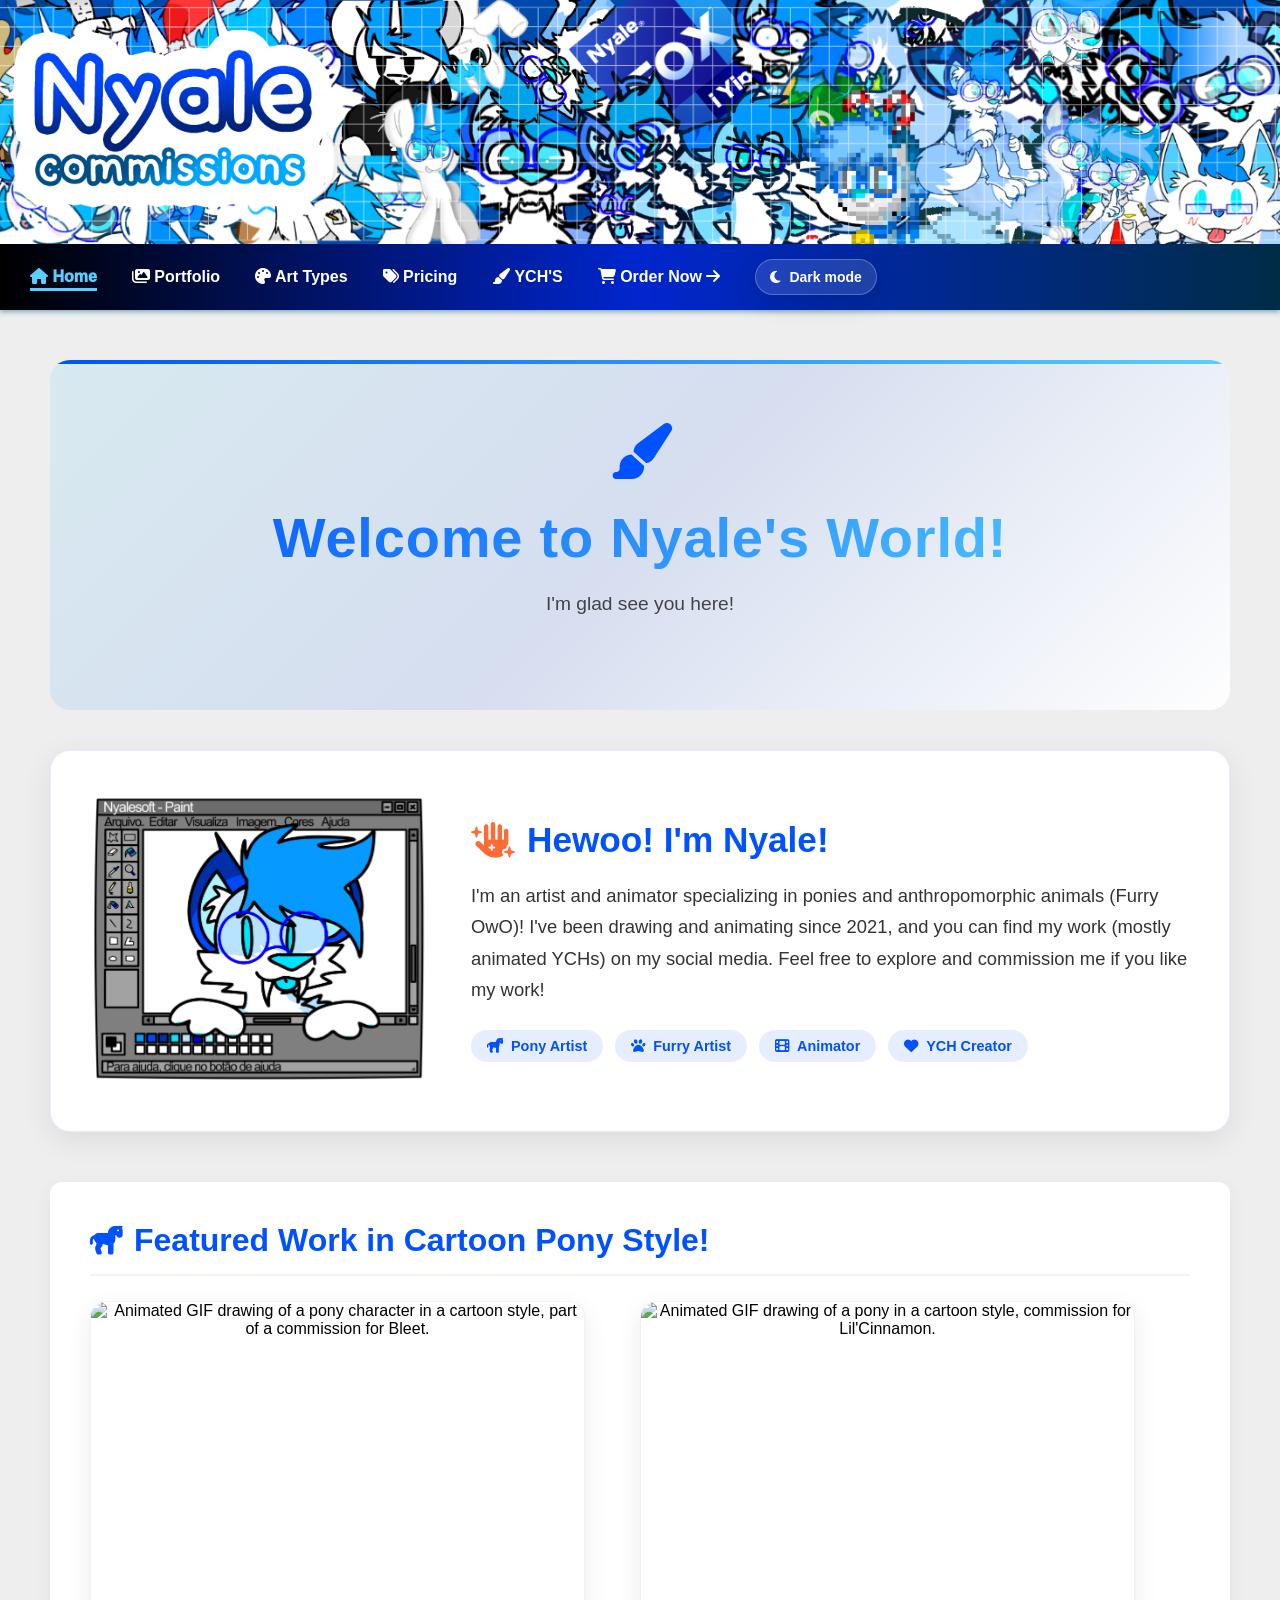
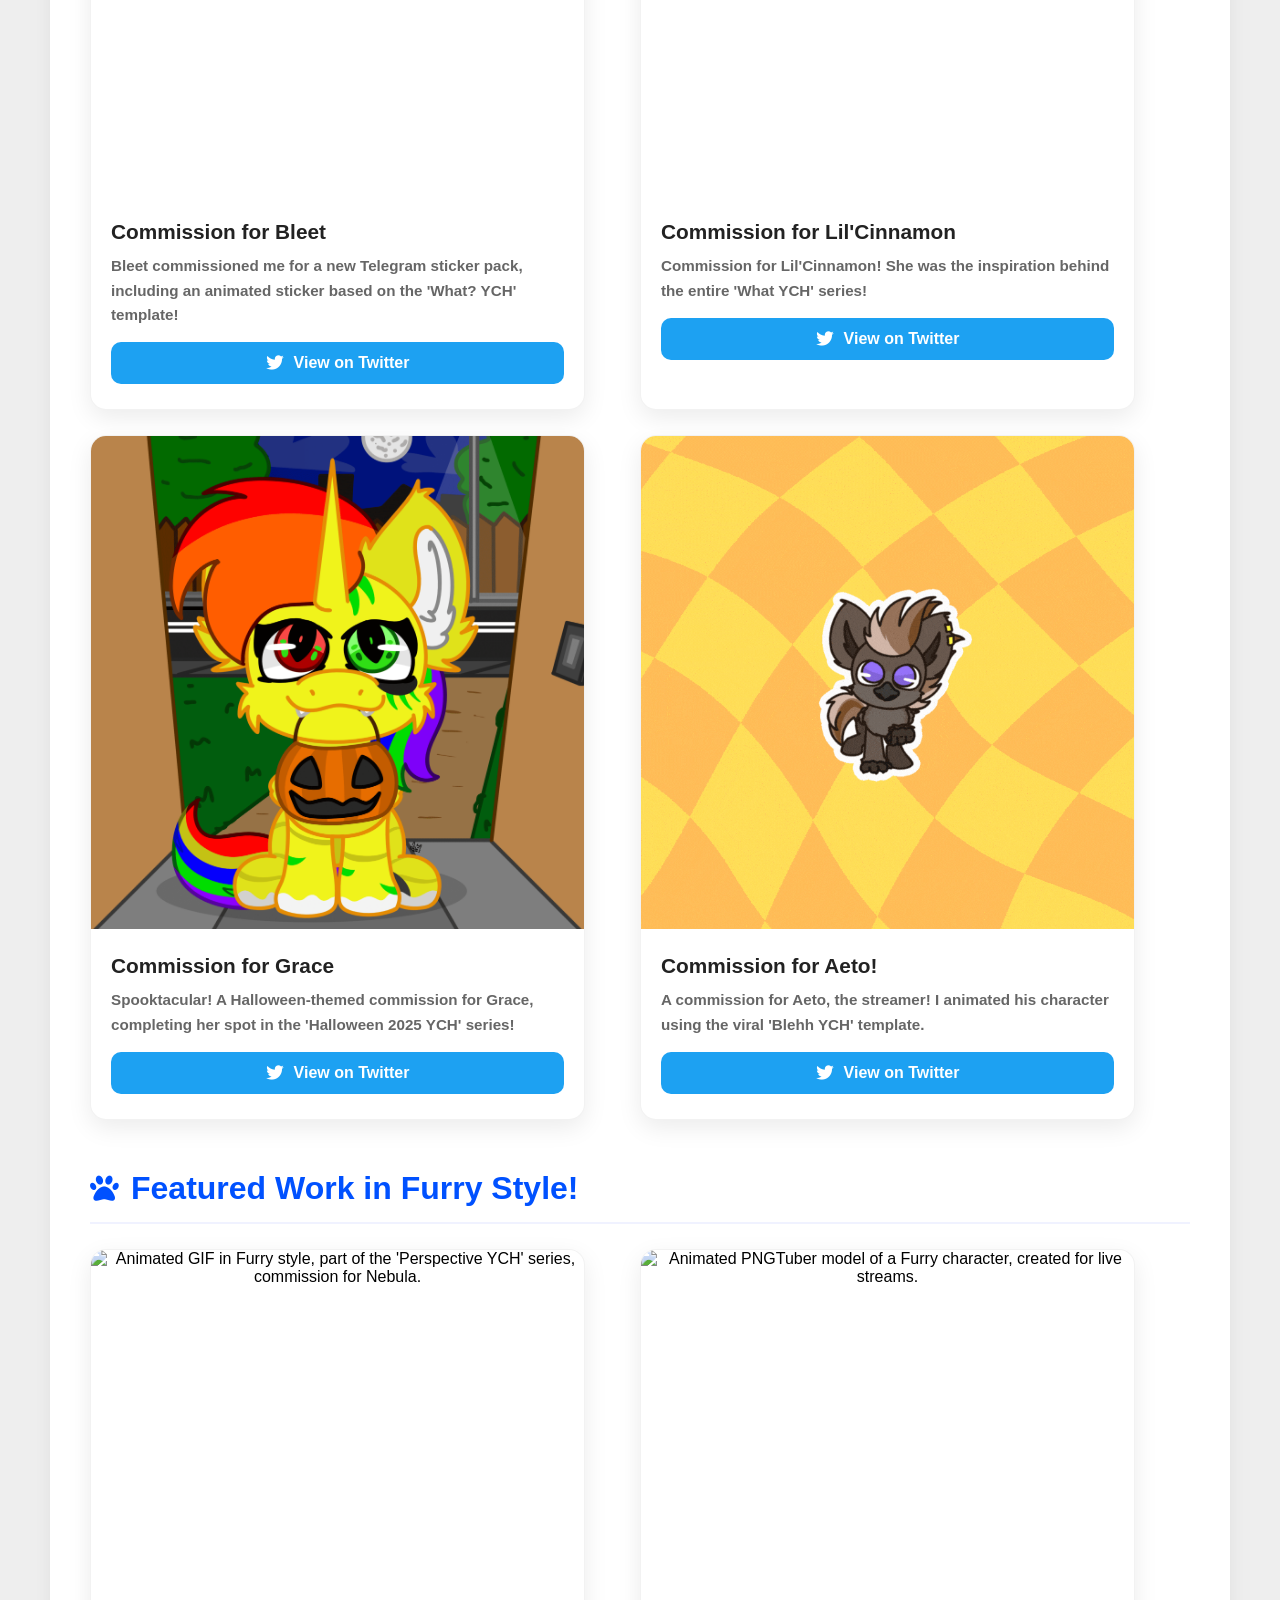
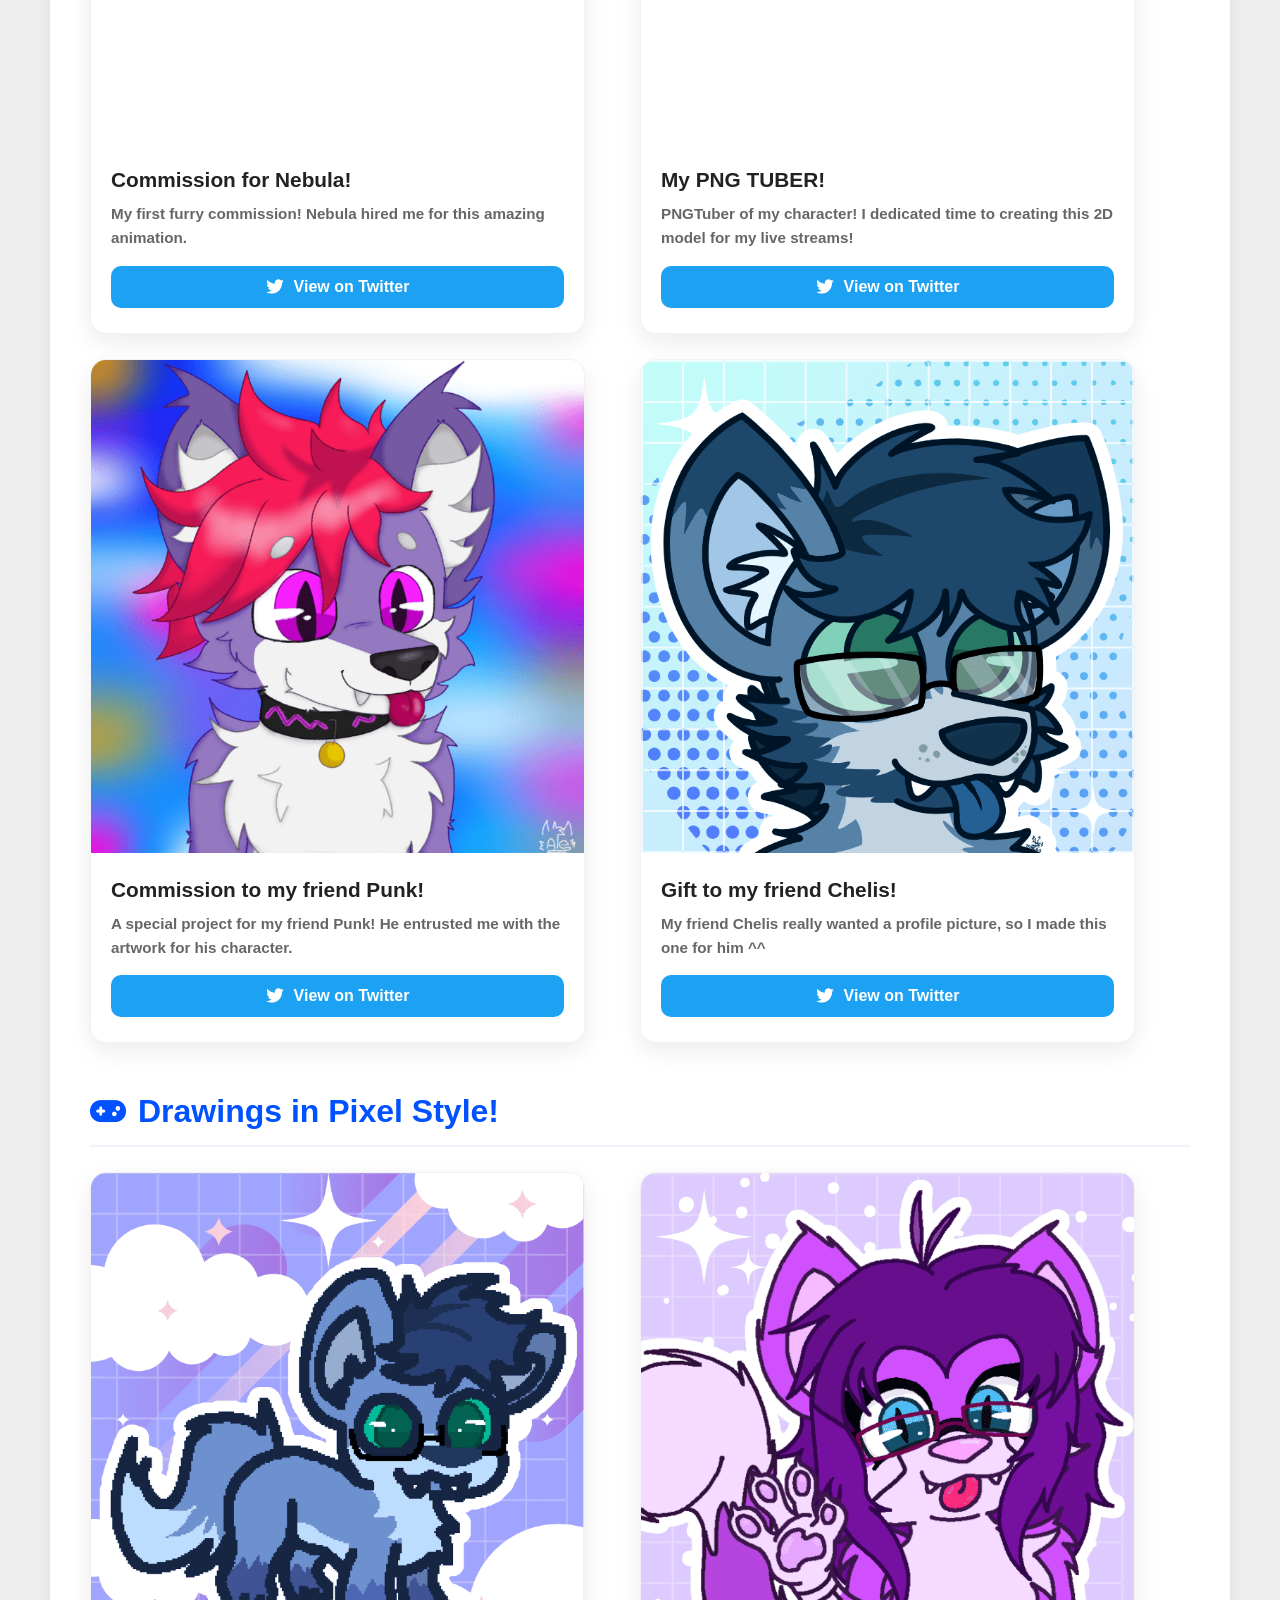
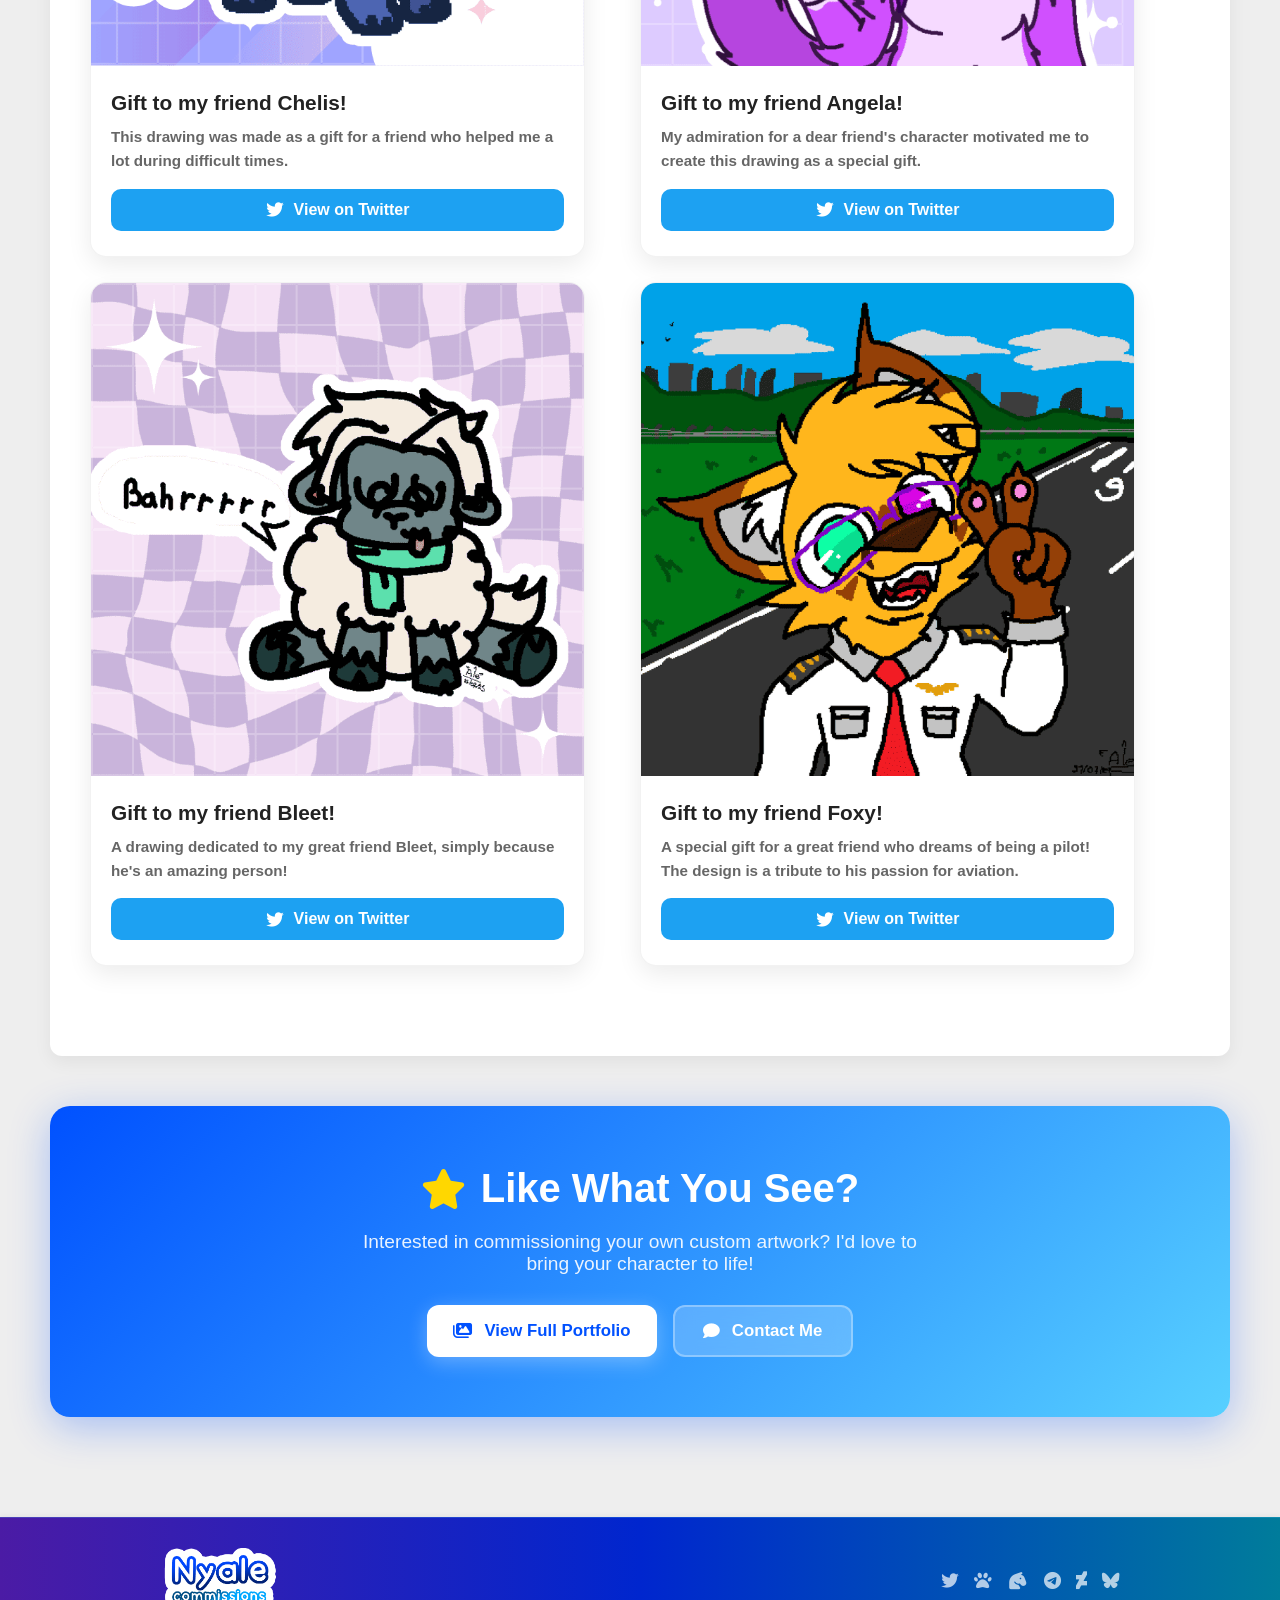
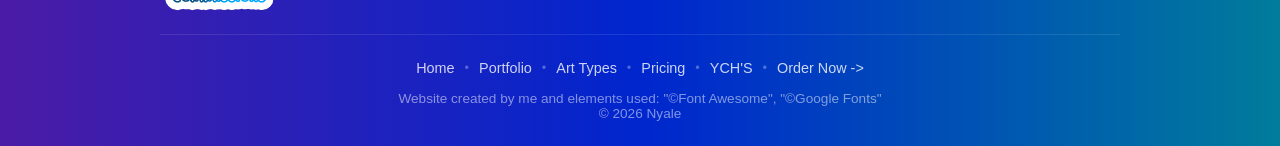
==== index.html @ 14c3bd75 "a" ====
<!DOCTYPE html>
<html lang="en">
<!DOCTYPE html>
<html lang="en">
<head>
    <meta charset="UTF-8">
    <title>Nyale Commissions | Nyalefox Artist - Custom Pony & Furry Art Commissions</title>
    <meta name="viewport" content="width=device-width, initial-scale=1.0">
    
    <!-- Primary SEO Meta -->
    <meta name="description" content="Nyalefox (Nyale) - Professional custom art commissions: YCH, pony, furry, and pixel art. Order custom illustrations, mascots, animations, and Telegram stickers. Artist since 2021.">
    <meta name="keywords" content="Nyalefox, Nyale commissions, pony artist, furry artist, YCH commissions, pixel art commissions, custom art, animation commissions, telegram stickers, PNGTuber art, custom illustration">
    <meta name="robots" content="index, follow, max-image-preview:large">
    <link rel="canonical" href="https://nyale.wikit.com.br/">
    
    <!-- Language and Region -->
    <meta name="language" content="English">
    <meta name="geo.region" content="BR">
    <meta name="geo.placename" content="Brazil">
    <meta name="geo.position" content="-14.235;-51.925">
    <meta name="ICBM" content="-14.235, -51.925">
    <meta http-equiv="Content-Language" content="en">
    
    <!-- Author and Copyright -->
    <meta name="author" content="Nyale (Nyalefox)">
    <meta name="copyright" content="Nyale Commissions">
    <meta name="designer" content="Nyale">
    
    <!-- Revisit and Distribution -->
    <meta name="revisit-after" content="7 days">
    <meta name="distribution" content="global">
    
    <!-- Sitemap Reference -->
    <link rel="sitemap" type="application/xml" href="/sitemap.xml">
    
    <!-- Open Graph / Social -->
    <meta property="og:title" content="Nyale Commissions | Nyalefox Artist - Custom Art">
    <meta property="og:description" content="Professional custom art commissions by Nyalefox: YCH, pony, furry, and pixel art. Bring your characters to life!">
    <meta property="og:type" content="website">
    <meta property="og:url" content="https://nyale.wikit.com.br/">
    <meta property="og:image" content="https://nyale.wikit.com.br/Icons/preview.png">
    <meta property="og:image:width" content="1200">
    <meta property="og:image:height" content="630">
    <meta property="og:image:alt" content="Nyale Commissions - Nyalefox Artist Portfolio">
    <meta property="og:site_name" content="Nyale Commissions">
    <meta property="og:locale" content="en_US">
    
    <!-- Twitter Cards -->
    <meta name="twitter:card" content="summary_large_image">
    <meta name="twitter:title" content="Nyale Commissions | Nyalefox Artist">
    <meta name="twitter:description" content="Custom art commissions: YCH, ponies, furry and pixel art by Nyalefox. Response within 24–72h.">
    <meta name="twitter:image" content="https://nyale.wikit.com.br/Icons/preview.png">
    <meta name="twitter:image:alt" content="Nyale Commissions artwork preview">
    <meta name="twitter:creator" content="@ComNyale">
    
    <!-- Theme Color -->
    <meta name="theme-color" content="#ffffff">
    <meta name="msapplication-TileColor" content="#ffffff">
    
    <!-- Structured Data / Schema -->
    <script type="application/ld+json">
    {
        "@context": "https://schema.org",
        "@type": "ProfessionalService",
        "name": "Nyale Commissions",
        "alternateName": "Nyalefox",
        "description": "Professional custom digital art commissions specializing in pony, furry, YCH, and pixel artwork",
        "url": "https://nyale.wikit.com.br/",
        "logo": "https://nyale.wikit.com.br/Icons/LOGO.png",
        "image": "https://nyale.wikit.com.br/Icons/preview.png",
        "sameAs": [
            "https://x.com/ComNyale",
            "https://t.me/NyaleArts",
            "https://bsky.app/profile/comnhale.bsky.social",
            "https://www.furaffinity.net/user/nyale0102/",
            "https://derpibooru.org/profiles/NhalePOny",
            "https://www.deviantart.com/nyale0102"
        ],
        "priceRange": "$$",
        "areaServed": {
            "@type": "Country",
            "name": "Worldwide"
        },
        "offers": {
            "@type": "Offer",
            "description": "Digital art commissions and animations",
            "availability": "https://schema.org/InStock"
        },
        "founder": {
            "@type": "Person",
            "name": "Nyale",
            "alternateName": "Nyalefox",
            "jobTitle": "Digital Artist & Animator"
        }
    }
    </script>
    
    <!-- Breadcrumb Schema -->
    <script type="application/ld+json">
    {
        "@context": "https://schema.org",
        "@type": "BreadcrumbList",
        "itemListElement": [
            {
                "@type": "ListItem",
                "position": 1,
                "name": "Home",
                "item": "https://nyale.wikit.com.br/"
            },
            {
                "@type": "ListItem",
                "position": 2,
                "name": "Portfolio",
                "item": "https://nyale.wikit.com.br/portifolio.html"
            },
            {
                "@type": "ListItem",
                "position": 3,
                "name": "Pricing",
                "item": "https://nyale.wikit.com.br/pricing.html"
            },
            {
                "@type": "ListItem",
                "position": 4,
                "name": "Order Now",
                "item": "https://nyale.wikit.com.br/order.html"
            }
        ]
    }
    </script>
    
    <!-- Favicon -->
    <link rel="icon" href="/Icons/Navicon.jpg" type="image/jpeg">
    <link rel="apple-touch-icon" href="/Icons/Navicon.jpg">
    
    <!-- Stylesheets -->
    <link rel="stylesheet" href="/CSS/base.css">
    <link rel="stylesheet" href="/CSS/index.css">
    <link rel="stylesheet" href="/CSS/dark-theme.css">
    <link rel="stylesheet" href="https://cdnjs.cloudflare.com/ajax/libs/font-awesome/6.6.0/css/all.min.css">
    
    <!-- Search Engine Verification (Add after submission) -->
    <!--
    <meta name="google-site-verification" content="YOUR_GOOGLE_VERIFICATION_CODE">
    <meta name="msvalidate.01" content="YOUR_BING_VERIFICATION_CODE">
    -->
</head>

<body>

    <div id="page-wrapper">

        <header class="ms-header">
            <div class="header-inner">
                <a href="index.html" class="logo-link">
                   <img src="/Icons/LOGO.png" alt="Nyale Commissions logo, featuring an illustration of a pony or furry character." class="logo">
                </a>
            </div>
        </header>

        <nav class="ms-nav">
            <ul>
                <li><a href="index.html"class="order-now-btn active" ><i class="fas fa-home"></i> <span class="nav-text"> Home</span></a></li>
                <li><a href="portifolio.html"><i class="fas fa-images"></i> <span class="nav-text"> Portfolio</span></a></li>
                <li><a href="arttypes.html"><i class="fas fa-palette"></i> <span class="nav-text"> Art Types</span></a></li>
                <li><a href="pricing.html"><i class="fas fa-tags"></i> <span class="nav-text"> Pricing</span></a></li>
                <li><a href="YCH.html"><i class="fas fa-paint-brush"></i> <span class="nav-text"> YCH'S</span></a></li>
                <li><a href="order.html"><i class="fas fa-shopping-cart"></i> <span class="nav-text"> Order Now</span> <i class="fas fa-arrow-right"></i></a></li>
                <li><button type="button" class="theme-toggle-btn" aria-pressed="false"><i class="fas fa-moon"></i><span class="theme-toggle-label">Dark mode</span></button></li>
            </ul>
        </nav>
            
        <nav class="ms-bottom-bar">
            <ul>
                <li>
                    <a href="index.html" class="active">
                        <i class="fas fa-home"></i>
                        <span class="mobile-label">Home</span>
                    </a>
                </li>
                <li>
                    <a href="portifolio.html">
                        <i class="fas fa-images"></i>
                        <span class="mobile-label">Portfolio</span>
                    </a>
                </li>
                <li>
                    <a href="arttypes.html">
                        <i class="fas fa-palette"></i>
                        <span class="mobile-label">Art Types</span>
                    </a>
                </li>
                <li>
                    <a href="pricing.html">
                        <i class="fas fa-tags"></i>
                        <span class="mobile-label">Pricing</span>
                    </a>
                </li>
                <li>
                    <a href="YCH.html">
                        <i class="fas fa-paint-brush"></i>
                        <span class="mobile-label">YCH</span>
                    </a>
                </li>
                <li>
                    <a href="order.html">
                        <i class="fas fa-shopping-cart"></i>
                        <span class="mobile-label">Order</span>
                    </a>
                </li>
                <li>
                    <button type="button" class="theme-toggle-btn" aria-pressed="false">
                        <i class="fas fa-moon"></i>
                        <span class="theme-toggle-label">Dark mode</span>
                    </button>
                </li>
            </ul>
        </nav>

        <main class="content">
            
            <!-- Hero Section Simples -->
            <section class="portfolio-hero index-hero">
                <div class="hero-inner">
                    <div class="hero-icon">
                        <i class="fas fa-paint-brush"></i>
                    </div>
                    <h1>Welcome to Nyale's World!</h1>
                    <p class="hero-sub">I'm glad see you here!</p>
                </div>
            </section>

            <!-- Introdução -->
            <section class="intro-section">
                <div class="intro-container">
                    
                <div class="intro-avatar">
                    <img src="/Icons/EU.png" alt="Nyale Avatar">
                    <div class="avatar-glow"></div>
                </div>


                    <div class="intro-content">
                        <h2><i class="fas fa-hand-sparkles"></i> Hewoo! I'm Nyale!</h2>
                        <p class="intro-text">
                            I'm an artist and animator specializing in ponies and anthropomorphic animals (Furry OwO)! I've been drawing and animating since 2021, and you can find my work (mostly animated YCHs) on my social media. Feel free to explore and commission me if you like my work!
                        </p>
                        <div class="intro-tags">
                            <span class="tag"><i class="fas fa-horse"></i> Pony Artist</span>
                            <span class="tag"><i class="fas fa-paw"></i> Furry Artist</span>
                            <span class="tag"><i class="fas fa-film"></i> Animator</span>
                            <span class="tag"><i class="fas fa-heart"></i> YCH Creator</span>
                        </div>
                    </div>
                </div>
            </section>

            <!-- Featured Gallery -->
            <section class="featured-gallery portfolio-section--big-white">
                
                <!-- Cartoon Pony Style -->
                <div class="portfolio-category">
                    <div class="category-header">
                        <h2><i class="fas fa-horse"></i> Featured Work in Cartoon Pony Style!</h2>
                    </div>
                    
                    <div class="portfolio-grid2">
                        <div class="portfolio-card">
                            <div class="card-image-container">
                                <img src="/Imagens/ArtesMinhas/Featured1.gif" alt="Animated GIF drawing of a pony character in a cartoon style, part of a commission for Bleet.">
                                <button class="card-expand-btn" aria-label="View full size">
                                    <i class="fas fa-expand"></i>
                                </button>
                            </div>
                            <figcaption>
                                <h3>Commission for Bleet</h3>
                                <p>Bleet commissioned me for a new Telegram sticker pack, including an animated sticker based on the 'What? YCH' template!</p>
                                <a href="https://x.com/ComNyale/status/1995304631350571519" target="_blank" class="btn-twitter">
                                    <i class="fab fa-twitter"></i> View on Twitter
                                </a>
                            </figcaption>
                        </div>

                        <div class="portfolio-card">
                            <div class="card-image-container">
                                <img src="/Imagens/ArtesMinhas/Featured2.gif" alt="Animated GIF drawing of a pony in a cartoon style, commission for Lil'Cinnamon.">
                                <button class="card-expand-btn" aria-label="View full size">
                                    <i class="fas fa-expand"></i>
                                </button>
                            </div>
                            <figcaption>
                                <h3>Commission for Lil'Cinnamon</h3>
                                <p>Commission for Lil'Cinnamon! She was the inspiration behind the entire 'What YCH' series!</p>
                                <a href="https://x.com/ComNyale/status/1973129839831032238" target="_blank" class="btn-twitter">
                                    <i class="fab fa-twitter"></i> View on Twitter
                                </a>
                            </figcaption>
                        </div>

                        <div class="portfolio-card">
                            <div class="card-image-container">
                                <img src="/Imagens/ArtesMinhas/Featured3.png" alt="Static drawing in cartoon style of a pony character with a Halloween theme, commission for Grace.">
                                <button class="card-expand-btn" aria-label="View full size">
                                    <i class="fas fa-expand"></i>
                                </button>
                            </div>
                            <figcaption>
                                <h3>Commission for Grace</h3>
                                <p>Spooktacular! A Halloween-themed commission for Grace, completing her spot in the 'Halloween 2025 YCH' series!</p>
                                <a href="https://x.com/ComNyale/status/1981811671539630143" target="_blank" class="btn-twitter">
                                    <i class="fab fa-twitter"></i> View on Twitter
                                </a>
                            </figcaption>
                        </div>

                        <div class="portfolio-card">
                            <div class="card-image-container">
                                <img src="/Imagens/ArtesMinhas/Featured4.gif" alt="Animated GIF of a pony with an open mouth in the 'Blehh YCH' pose, commission for Aeto.">
                                <button class="card-expand-btn" aria-label="View full size">
                                    <i class="fas fa-expand"></i>
                                </button>
                            </div>
                            <figcaption>
                                <h3>Commission for Aeto!</h3>
                                <p>A commission for Aeto, the streamer! I animated his character using the viral 'Blehh YCH' template.</p>
                                <a href="https://x.com/ComNyale/status/1934477804990513406" target="_blank" class="btn-twitter">
                                    <i class="fab fa-twitter"></i> View on Twitter
                                </a>
                            </figcaption>
                        </div>
                    </div>
                </div>

                <!-- Furry Style -->
                <div class="portfolio-category">
                    <div class="category-header">
                        <h2><i class="fas fa-paw"></i> Featured Work in Furry Style!</h2>
                    </div>
                    
                    <div class="portfolio-grid2">
                        <div class="portfolio-card">
                            <div class="card-image-container">
                                <img src="/Imagens/ArtesMinhas/Featured5.gif" alt="Animated GIF in Furry style, part of the 'Perspective YCH' series, commission for Nebula.">
                                <button class="card-expand-btn" aria-label="View full size">
                                    <i class="fas fa-expand"></i>
                                </button>
                            </div>
                            <figcaption>
                                <h3>Commission for Nebula!</h3>
                                <p>My first furry commission! Nebula hired me for this amazing animation.</p>
                                <a href="https://x.com/ComNyale/status/1912282121215095152" target="_blank" class="btn-twitter">
                                    <i class="fab fa-twitter"></i> View on Twitter
                                </a>
                            </figcaption>
                        </div>

                        <div class="portfolio-card">
                            <div class="card-image-container">
                                <img src="/Imagens/ArtesMinhas/Featured6.gif" alt="Animated PNGTuber model of a Furry character, created for live streams.">
                                <button class="card-expand-btn" aria-label="View full size">
                                    <i class="fas fa-expand"></i>
                                </button>
                            </div>
                            <figcaption>
                                <h3>My PNG TUBER!</h3>
                                <p>PNGTuber of my character! I dedicated time to creating this 2D model for my live streams!</p>
                                <a href="https://x.com/ComNyale/status/1995304912792785407" target="_blank" class="btn-twitter">
                                    <i class="fab fa-twitter"></i> View on Twitter
                                </a>
                            </figcaption>
                        </div>

                        <div class="portfolio-card">
                            <div class="card-image-container">
                                <img src="/Imagens/ArtesMinhas/Featured7.png" alt="Furry style drawing of a character, a special project for the friend Punk.">
                                <button class="card-expand-btn" aria-label="View full size">
                                    <i class="fas fa-expand"></i>
                                </button>
                            </div>
                            <figcaption>
                                <h3>Commission to my friend Punk!</h3>
                                <p>A special project for my friend Punk! He entrusted me with the artwork for his character.</p>
                                <a href="https://x.com/ComNyale/status/1995303071811785074" target="_blank" class="btn-twitter">
                                    <i class="fab fa-twitter"></i> View on Twitter
                                </a>
                            </figcaption>
                        </div>

                        <div class="portfolio-card">
                            <div class="card-image-container">
                                <img src="/Imagens/ArtesMinhas/Featured8.png" alt="Furry style drawing, commission for the friend Chelis.">
                                <button class="card-expand-btn" aria-label="View full size">
                                    <i class="fas fa-expand"></i>
                                </button>
                            </div>
                            <figcaption>
                                <h3>Gift to my friend Chelis!</h3>
                                <p>My friend Chelis really wanted a profile picture, so I made this one for him ^^</p>
                                <a href="https://x.com/ComNyale/status/1995303301366034567" target="_blank" class="btn-twitter">
                                    <i class="fab fa-twitter"></i> View on Twitter
                                </a>
                            </figcaption>
                        </div>
                    </div>
                </div>

                <!-- Pixel Style -->
                <div class="portfolio-category">
                    <div class="category-header">
                        <h2><i class="fas fa-gamepad"></i> Drawings in Pixel Style!</h2>
                    </div>
                    
                    <div class="portfolio-grid2">
                        <div class="portfolio-card">
                            <div class="card-image-container">
                                <img src="/Imagens/ArtesMinhas/Featured9.png" alt="Pixel Art style drawing of a character, a gift for the friend Chelis.">
                                <button class="card-expand-btn" aria-label="View full size">
                                    <i class="fas fa-expand"></i>
                                </button>
                            </div>
                            <figcaption>
                                <h3>Gift to my friend Chelis!</h3>
                                <p>This drawing was made as a gift for a friend who helped me a lot during difficult times.</p>
                                <a href="https://x.com/ComNyale/status/1995303301366034567" target="_blank" class="btn-twitter">
                                    <i class="fab fa-twitter"></i> View on Twitter
                                </a>
                            </figcaption>
                        </div>

                        <div class="portfolio-card">
                            <div class="card-image-container">
                                <img src="/Imagens/ArtesMinhas/Featured10.png" alt="Pixel Art style drawing, a gift for the friend Angela.">
                                <button class="card-expand-btn" aria-label="View full size">
                                    <i class="fas fa-expand"></i>
                                </button>
                            </div>
                            <figcaption>
                                <h3>Gift to my friend Angela!</h3>
                                <p>My admiration for a dear friend's character motivated me to create this drawing as a special gift.</p>
                                <a href="https://x.com/ComNyale/status/1995303906058830109" target="_blank" class="btn-twitter">
                                    <i class="fab fa-twitter"></i> View on Twitter
                                </a>
                            </figcaption>
                        </div>

                        <div class="portfolio-card">
                            <div class="card-image-container">
                                <img src="/Imagens/ArtesMinhas/Featured11.png" alt="Pixel Art style drawing, a gift for the friend Bleet.">
                                <button class="card-expand-btn" aria-label="View full size">
                                    <i class="fas fa-expand"></i>
                                </button>
                            </div>
                            <figcaption>
                                <h3>Gift to my friend Bleet!</h3>
                                <p>A drawing dedicated to my great friend Bleet, simply because he's an amazing person!</p>
                                <a href="https://x.com/ComNyale/status/1995304631350571519" target="_blank" class="btn-twitter">
                                    <i class="fab fa-twitter"></i> View on Twitter
                                </a>
                            </figcaption>
                        </div>

                        <div class="portfolio-card">
                            <div class="card-image-container">
                                <img src="/Imagens/ArtesMinhas/Featured12.png" alt="Pixel Art style drawing of a character with an aviation theme, a gift for the friend Foxy.">
                                <button class="card-expand-btn" aria-label="View full size">
                                    <i class="fas fa-expand"></i>
                                </button>
                            </div>
                            <figcaption>
                                <h3>Gift to my friend Foxy!</h3>
                                <p>A special gift for a great friend who dreams of being a pilot! The design is a tribute to his passion for aviation.</p>
                                <a href="https://x.com/ComNyale/status/1995304096627298458" target="_blank" class="btn-twitter">
                                    <i class="fab fa-twitter"></i> View on Twitter
                                </a>
                            </figcaption>
                        </div>
                    </div>
                </div>
            </section>

            <!-- Call to Action -->
            <section class="cta-section">
                <div class="cta-content">
                    <h2><i class="fas fa-star"></i> Like What You See?</h2>
                    <p>Interested in commissioning your own custom artwork? I'd love to bring your character to life!</p>
                    <div class="cta-buttons">
                        <a href="portifolio.html" class="cta-btn primary">
                            <i class="fas fa-images"></i> View Full Portfolio
                        </a>
                        <a href="order.html" class="cta-btn secondary">
                            <i class="fas fa-comment"></i> Contact Me
                        </a>
                    </div>
                </div>
            </section>

        </main>

    </div>

    <!-- BACK TO TOP BUTTON -->
         <button class="back-to-top" id="backToTop" aria-label="Back to top">
            <i class="fas fa-chevron-up"></i>
         </button>

    <!-- ====== RODAPÉ DO SITE ====== -->
        <footer class="ms-footer minimalist-footer">
            <div class="footer-wrapper">
                <!-- Logo e redes sociais -->
                <div class="footer-top">
                    <div class="footer-logo-mini">
                        <img src="/Icons/LOGO.png" alt="Nyale">
                    </div>
                    <div class="social-row">
                        <a href="https://x.com/ComNyale" title="Twitter"><i class="fab fa-twitter"></i></a>
                        <a href="https://www.furaffinity.net/user/nyalexandre/" title="FurAffinity"><i class="fas fa-paw"></i></a>
                        <a href="https://derpibooru.org/profiles/NhalePOny" title="Derpibooru"><i class="fas fa-horse-head"></i></a>
                        <a href="https://t.me/nyalexandre" title="Telegram"><i class="fab fa-telegram"></i></a>
                        <a href="https://www.deviantart.com/nyale0102" title="DeviantArt"><i class="fab fa-deviantart"></i></a>
                        <a href="https://bsky.app/profile/nyalexandre.bsky.social" title="Bluesky"><i class="fa-brands fa-bluesky"></i></i></a>
                    </div>
                </div>
                
                <!-- Links de navegação e copyright -->
                <div class="footer-bottom">
                    <div class="nav-mini">
                        <a href="index.html">Home</a>
                        <span>•</span>
                        <a href="portifolio.html">Portfolio</a>
                        <span>•</span>
                        <a href="arttypes.html">Art Types</a>
                        <span>•</span>
                        <a href="pricing.html">Pricing</a>
                        <span>•</span>
                        <a href="YCH.html">YCH'S</a>
                        <span>•</span>
                        <a href="order.html" > Order Now -></a>
                    </div>
                    <p class="copyright"> Website created by me and elements used: "©Font Awesome", "©Google Fonts"</p>
                    <p class="copyright">© 2026 Nyale</p>
                </div>
            </div>
        </footer>


    
    <!-- MODAL (seu original - não modifique) -->
    <div class="portfolio-modal" id="portfolioModal" aria-hidden="true">
        <div class="modal-body" role="dialog" aria-modal="true" aria-label="Visualizador de imagem">
            <button class="modal-close" id="modalClose" aria-label="Fechar">✕</button>

            <div class="image-wrapper" style="width:100%;display:flex;justify-content:center;align-items:center;overflow:hidden;">
                <img class="modal-image" id="modalImage" src="" alt="">
            </div>

            <div class="modal-controls" aria-hidden="false">
                <div class="modal-controls-bg">
                    <button class="modal-zoom-btn" id="zoomOutBtn" aria-label="Diminuir zoom">➖</button>
                    <input type="range" id="zoomSlider" min="1" max="3" step="0.01" value="1" aria-label="Controle de zoom">
                    <button class="modal-zoom-btn" id="zoomInBtn" aria-label="Aumentar zoom">➕</button>
                </div>
            </div>
        </div>
    </div>

    <!-- Scripts -->
    <script src="/Scripts/modal-script.js" defer></script>
    <script src="/Scripts/portfolio-script.js" defer></script>
    <script src="/Scripts/theme-toggle.js" defer></script>

</body>
</html>
---- CSS/base.css ----
/* ====== ESTILOS GERAIS E FONTES ====== */
body {
    margin: 0;
    font-family: 'Segoe UI', Tahoma, Geneva, Verdana, sans-serif;
    background-image: linear-gradient(to bottom, #cecece, #c9c9c9);
    min-height: 100vh;
    overflow-x: hidden;
    transition: background-color 0.3s ease, color 0.3s ease;
}

body[data-theme="dark"] {
    background-image: linear-gradient(to bottom, #0f172a, #111827);
    color: #f8fafc;
}

#page-wrapper {
    margin: 0 auto; 
    background: #eeeeee;
    min-height: 100vh;
    transition: background-color 0.3s ease;
}

body[data-theme="dark"] #page-wrapper {
    background: #111827;
}

/* ====== HEADER & LOGO ===== */
.ms-header {
    background: #c5c5c5; 
    padding: 30px 0px; 
    border-bottom: none; 
    background-image: url('/Icons/Baner.png'); 
    background-size: cover;      
    background-position: center; 
    background-repeat: no-repeat;
}

.logo {
    height: 180px; 
}

/* ====== NAVBAR (Menu de Links - Desktop) ====== */
.ms-nav {
    background: linear-gradient(to right, #000000, #0026ce, #002c46);
    border-bottom: none;
    box-shadow: 0 2px 5px rgba(0, 91, 119, 0.466);
}

.ms-nav ul {
    margin: 0;
    padding: 15px 30px; 
    display: flex;
    flex-wrap: wrap; 
    gap: 16px 35px; 
    list-style-type: none;
    justify-content: flex-start;
    align-items: center;
}

.ms-nav ul li {
    position: relative;
}

.ms-nav .theme-toggle-btn {
    position: static;
    margin-left: auto;
    display: inline-flex;
    align-items: center;
    gap: 8px;
    padding: 10px 14px;
    border: 1px solid rgba(255, 255, 255, 0.25);
    border-radius: 999px;
    background: rgba(255, 255, 255, 0.12);
    color: #ffffff;
    cursor: pointer;
    font-weight: 700;
    font-size: 14px;
    line-height: 1;
    transition: transform 0.2s ease, background-color 0.3s ease, color 0.3s ease;
    box-shadow: 0 8px 24px rgba(0, 0, 0, 0.12);
    z-index: 1;
}

.ms-nav .theme-toggle-btn:hover {
    transform: translateY(-1px);
    background: rgba(255, 255, 255, 0.22);
}

body[data-theme="dark"] .ms-nav .theme-toggle-btn {
    background: rgba(255, 255, 255, 0.16);
    color: #f8fafc;
    border-color: rgba(255, 255, 255, 0.2);
}

.ms-bottom-bar .theme-toggle-btn {
    display: flex;
    align-items: center;
    justify-content: center;
    gap: 6px;
    width: 100%;
    min-height: 46px;
    padding: 6px 8px;
    border: 1px solid rgba(255, 255, 255, 0.16);
    border-radius: 999px;
    background: rgba(255, 255, 255, 0.12);
    color: #ffffff;
    font-size: 10px;
    font-weight: 700;
    text-transform: uppercase;
    letter-spacing: 0.4px;
}

.ms-bottom-bar .theme-toggle-btn .theme-toggle-label {
    display: none;
}

.ms-nav a {
    text-decoration: none;
    color: #ffffff; 
    font-weight: 690;
    font-size: 16px; 
    white-space: nowrap; 
    transition: color 0.2s ease-in-out, transform 0.3s ease-out;
    display: block; 
}

.ms-nav a:hover {
    color: #57d0ff; 
    text-decoration: none; 
    transform: translateY(-2px); 
}

/* ====== ANIMAÇÕES PARA NAVBAR, BANNER E LOGO ====== */

/* 1. FADE-IN PARA O BANNER AO CARREGAR A PÁGINA */
.ms-header {
    animation: fadeIn 0.8s ease-out forwards;
    opacity: 0;
}

/* 2. BALANCEIO LEVE PARA A LOGO */
.logo {
    animation: gentle-swing 8s infinite ease-in-out;
    transform-origin: center center;
}

/* 3. ANIMAÇÃO DE ENTRADA PARA ITENS DA NAVBAR */
.ms-nav ul li {
    animation: slide-in 0.5s ease forwards;
    opacity: 0;
}

/* Delays progressivos para itens da navbar */
.ms-nav ul li:nth-child(1) { animation-delay: 0.1s; }
.ms-nav ul li:nth-child(2) { animation-delay: 0.2s; }
.ms-nav ul li:nth-child(3) { animation-delay: 0.3s; }
.ms-nav ul li:nth-child(4) { animation-delay: 0.4s; }
.ms-nav ul li:nth-child(5) { animation-delay: 0.5s; }
.ms-nav ul li:nth-child(6) { animation-delay: 0.6s; }

/* 4. SETA DO ORDER NOW COM ESCALA SUTIL */
.ms-nav a[href="order.html"] .fa-arrow-right {
    display: inline-block;
    animation: gentle-scale 2s infinite ease-in-out;
}

/* 5. ÍCONES ATIVOS NA NAVBAR MOBILE */
.ms-bottom-bar a.active i {
    animation: subtle-pulse 3s infinite ease-in-out;
}

/* ====== KEYFRAMES ====== */

/* Fade-in simples */
@keyframes fadeIn {
    from {
        opacity: 0;
    }
    to {
        opacity: 1;
    }
}

/* Balanceio leve (mais suave que o slow-swing) */
@keyframes gentle-swing {
    0%, 100% { 
        transform: rotate(0deg); 
    }
    25% { 
        transform: rotate(0.5deg); 
    }
    75% { 
        transform: rotate(-0.5deg); 
    }
}

/* Entrada suave de cima */
@keyframes slide-in {
    from {
        opacity: 0;
        transform: translateY(-8px);
    }
    to {
        opacity: 1;
        transform: translateY(0);
    }
}

/* Escala muito sutil */
@keyframes gentle-scale {
    0%, 100% { 
        transform: scale(1); 
    }
    50% { 
        transform: scale(1.03); 
    }
}

/* Pulsação sutil */
@keyframes subtle-pulse {
    0%, 100% { 
        opacity: 1; 
        transform: scale(1);
    }
    50% { 
        opacity: 0.9; 
        transform: scale(0.98);
    }
}

/* ====== ESTILO ATIVO E ANIMAÇÕES (Desktop) ====== */
.ms-nav a.active {
    color: #57d0ff; 
    font-weight: 1000; 
    animation: slow-swing 4s infinite alternate ease-in-out;
    transform-origin: center bottom;
}

.ms-nav a.active::after {
    content: '';
    display: block;
    position: absolute;
    bottom: -5px; 
    left: 0;
    width: 100%;
    height: 3px; 
    background: #57d0ff; 
    transition: width 0.3s ease-in-out;
}

.ms-nav a.active:hover {
    color: #57d0ff; 
}

/* ====== CONTEÚDO (Área principal) ====== */
.content {
    padding: 50px; 
}

/* ====== BARRA INFERIOR FIXA (MOBILE) ====== */
.ms-bottom-bar {
    display: none; 
    position: fixed; 
    bottom: 0;
    left: 0;
    width: 100%;
    background: linear-gradient(to right, #3b007e, #001572, #002c46); 
    box-shadow: 0 -2px 5px rgba(17, 0, 255, 0.315);
    z-index: 1000; 
    padding: 10px 0 5px;
}

.ms-bottom-bar ul {
    display: flex;
    justify-content: space-around; 
    list-style: none;
    margin: 0;
    padding: 0;
}

.ms-bottom-bar li {
    flex: 1;
    text-align: center;
}

.ms-bottom-bar a {
    color: #ffffff;
    text-decoration: none;
    padding: 5px 8px;
    display: flex;
    flex-direction: column;
    align-items: center;
    transition: all 0.3s ease-out; 
    transform-origin: center;
    min-height: 60px;
    justify-content: center;
}

.ms-bottom-bar a:hover {
    color: #57d0ff; 
    transform: translateY(-2px);
}

.ms-bottom-bar a.active {
    color: #57d0ff; 
    background: rgba(55, 0, 255, 0.486); 
    border-radius: 15px;
    padding: 5px 8px;
    animation: pulse-bottom-bar 2s infinite alternate ease-in-out;
}

.ms-bottom-bar a i {
    font-size: 20px;
    margin-bottom: 3px;
    display: block;
    transition: transform 0.3s ease;
}

.ms-bottom-bar a:hover i {
    transform: scale(1.1);
}

.ms-bottom-bar .mobile-label {
    font-size: 10px;
    font-weight: 500;
    letter-spacing: 0.3px;
    line-height: 1.2;
    opacity: 0.9;
    margin-top: 2px;
    text-transform: uppercase;
    transition: all 0.3s ease;
}

.ms-bottom-bar a:hover .mobile-label {
    opacity: 1;
    color: #57d0ff;
}

.ms-bottom-bar a.active .mobile-label {
    opacity: 1;
    font-weight: 600;
    color: #57d0ff;
}

/* RODAPÉ: Estilos base aqui */
.ms-footer {
    background-color: #ffffff;
    box-shadow: #0000000a 0px -2px 5px;
    color: rgb(0, 0, 0);
    text-align: center;
    padding: 10px 0;
    font-size: 14px;
}

/* ====== KEYFRAMES (Navbars e Animações Base) ====== */
@keyframes slow-swing {
    0% { transform: rotate(0deg); }
    50% { transform: rotate(2deg); }
    100% { transform: rotate(-2deg); }
}

@keyframes pulse-bottom-bar {
    0% { transform: scale(1.0); }
    100% { transform: scale(1.1); }
}

/* ====== RESPONSIVIDADE (MEDIA QUERIES) ====== */
@media (max-width: 768px) {
    .ms-nav {
        display: none;
    }
    .ms-bottom-bar {
        display: block;
    }
    
    .content {
        padding-bottom: 70px;
    }
    
    .ms-footer {
        margin-bottom: 75px;
    }
    
    .ms-nav a.active {
        animation: none;
    }
}

@media (max-width: 900px) {
    .content {
        padding: 30px 15px 70px 15px;
    }
}

@media (min-width: 1920px) {
    #page-wrapper {
        margin: 0 auto;
    }
}

/* ====== ANIMAÇÕES GLOBAIS ====== */
@keyframes gradientMove {
    0% { background-position: 0% 50%; }
    100% { background-position: 200% 50%; }
}

@keyframes float {
    0%, 100% { transform: translateY(0) rotate(0deg); }
    50% { transform: translateY(-10px) rotate(5deg); }
}

@keyframes fadeInUp {
    from {
        opacity: 0;
        transform: translateY(20px);
    }
    to {
        opacity: 1;
        transform: translateY(0);
    }
}

/* ====== HERO SECTION GENÉRICA ====== */
.portfolio-hero {
    background: linear-gradient(135deg, 
        rgba(0, 81, 255, 0.1) 0%, 
        rgba(87, 208, 255, 0.15) 50%,
        rgba(255, 255, 255, 0.979) 100%);
    padding: 60px 30px;
    border-radius: 20px;
    margin-bottom: 30px;
    text-align: center;
    position: relative;
    overflow: hidden;
}

.portfolio-hero::before {
    content: '';
    position: absolute;
    top: 0;
    left: 0;
    right: 0;
    height: 4px;
    background: linear-gradient(90deg, 
        #0051ff, #57d0ff, #0051ff);
    background-size: 200% 100%;
    animation: gradientMove 3s infinite linear;
}

.hero-icon {
    font-size: 3.5rem;
    color: #0051ff;
    margin-bottom: 20px;
    display: inline-block;
}

.portfolio-hero h1 {
    margin: 0;
    font-size: 3.5rem;
    background: linear-gradient(135deg, #0051ff 0%, #57d0ff 100%);
    -webkit-background-clip: text;
    -webkit-text-fill-color: transparent;
    background-clip: text;
    letter-spacing: 0.8px;
    font-weight: 800;
    margin-bottom: 15px;
}

.hero-sub {
    font-size: 1.2rem;
    color: rgba(0, 0, 0, 0.7);
    line-height: 1.6;
    margin-bottom: 30px;
    max-width: 700px;
    margin-left: auto;
    margin-right: auto;
}

/* ====== SEÇÃO BRANCA GENÉRICA ====== */
.portfolio-section--big-white {
    background: #ffffff;
    padding: 26px;
    border-radius: 12px;
    box-shadow: 0 6px 18px rgba(0,0,0,0.06);
    margin-bottom: 26px;
}

/* ====== PORTFOLIO CARDS GENÉRICOS ====== */
.portfolio-card {
    background: white;
    border-radius: 16px;
    overflow: hidden;
    box-shadow: 0 8px 25px rgba(0, 0, 0, 0.08);
    transition: all 0.4s cubic-bezier(0.175, 0.885, 0.32, 1.275);
    position: relative;
    display: flex;
    flex-direction: column;
    height: 100%;
    width: 90%;
    border: 1px solid rgba(0, 0, 0, 0.05);
    text-align: center;
}

.portfolio-card:hover {
    transform: translateY(-10px) scale(1.02);
    box-shadow: 0 15px 35px rgba(0, 81, 255, 0.15);
    border-color: rgba(0, 81, 255, 0.2);
    background: linear-gradient(180deg, #ffffff 0%, #f7f9ff 100%);
}

.card-image-container {
    position: relative;
    overflow: hidden;
    aspect-ratio: 1/1;
}

.portfolio-card img {
    width: 100%;
    height: 100%;
    object-fit: cover;
    transition: transform 0.6s ease;
    display: block;
    cursor: pointer;
}

.portfolio-card:hover img {
    transform: scale(1.18);
}

.portfolio-card figcaption {
    padding: 20px 12px;
    font-family: 'Poppins', sans-serif;
    font-weight: 600;
    font-size: 1rem;
    color: #222;
}

.portfolio-card h3 {
    margin: 0 0 10px 0;
    font-size: 1.3rem;
    color: #222;
    font-weight: 700;
    transition: color 0.3s ease;
}

.portfolio-card:hover h3 {
    color: #0051ff;
}

/* ====== BOTÃO DE EXPANDIR PEQUENO ====== */
.card-expand-btn {
    position: absolute;
    top: 12px;
    right: 12px;
    width: 32px;
    height: 32px;
    background: rgba(255, 255, 255, 0.95);
    border: 1px solid rgba(0, 81, 255, 0.2);
    border-radius: 50%;
    color: #0051ff;
    cursor: pointer;
    font-size: 0.8rem;
    display: flex;
    align-items: center;
    justify-content: center;
    opacity: 0;
    transform: translateY(-5px);
    transition: all 0.3s ease;
    box-shadow: 0 2px 8px rgba(0, 0, 0, 0.15);
    z-index: 10;
}

.card-expand-btn:hover {
    background: #0051ff;
    color: white;
    transform: scale(1.1) translateY(0);
    box-shadow: 0 4px 12px rgba(0, 81, 255, 0.3);
    border-color: #0051ff;
}

.portfolio-card:hover .card-expand-btn {
    opacity: 1;
    transform: translateY(0);
}

/* ====== BACK TO TOP BUTTON ====== */
.back-to-top {
    position: fixed;
    bottom: 70px;
    right: 20px;
    width: 50px;
    height: 50px;
    background: #0051ff;
    color: white;
    border: none;
    border-radius: 50%;
    cursor: pointer;
    display: flex;
    align-items: center;
    justify-content: center;
    font-size: 1.2rem;
    opacity: 0;
    visibility: hidden;
    transition: all 0.3s ease;
    z-index: 999;
    box-shadow: 0 4px 15px rgba(0, 81, 255, 0.3);
    border: 2px solid white;
}

.back-to-top.visible {
    opacity: 1;
    visibility: visible;
}

.back-to-top:hover {
    background: #0041cc;
    transform: translateY(-3px);
    box-shadow: 0 6px 20px rgba(0, 81, 255, 0.4);
}

@media (max-width: 900px) {
    .ms-nav .theme-toggle-btn {
        display: none;
    }

    .ms-bottom-bar .theme-toggle-btn {
        display: flex;
    }
}

@media (max-width: 768px) {
    .back-to-top {
        bottom: 72px;
        right: 16px;
    }
}

/* ====== FOOTER MINIMALISTA ====== */
.ms-footer.minimalist-footer {
    background: linear-gradient(to right, #4b1ba5, #0026ce, #007c9b);
    color: white;
    padding: 30px 0 25px;
    margin-top: 0px;
    border-top: 1px solid rgba(87, 208, 255, 0.2);
}

.footer-wrapper {
    max-width: 1000px;
    margin: 0 auto;
    padding: 0 20px;
}

.footer-top {
    display: flex;
    justify-content: space-between;
    align-items: center;
    margin-bottom: 25px;
    padding-bottom: 20px;
    border-bottom: 1px solid rgba(255, 255, 255, 0.1);
}

.footer-logo-mini img {
    width: 120px;
    height: auto
}

.social-row {
    display: flex;
    gap: 15px;
}

.social-row a {
    color: rgba(255, 255, 255, 0.7);
    font-size: 1.1rem;
    transition: all 0.3s ease;
}

.social-row a:hover {
    color: #57d0ff;
    transform: translateY(-2px);
}

.nav-mini {
    display: flex;
    justify-content: center;
    align-items: center;
    flex-wrap: wrap;
    gap: 10px;
    margin-bottom: 15px;
}

.nav-mini a {
    color: rgba(255, 255, 255, 0.8);
    text-decoration: none;
    font-size: 0.9rem;
    transition: color 0.3s ease;
}

.nav-mini a:hover {
    color: #57d0ff;
}

.nav-mini span {
    color: rgba(255, 255, 255, 0.3);
    font-size: 0.8rem;
}

.copyright {
    text-align: center;
    color: rgba(255, 255, 255, 0.5);
    font-size: 0.85rem;
    margin: 0;
}

/* ====== MODAL STYLES ====== */
.portfolio-modal {
    position: fixed;
    inset: 0;
    display: none;
    background: rgba(0,0,0,0.85);
    z-index: 5000;
    align-items: center;
    justify-content: center;
    padding: 20px;
    opacity: 0;
    transform: scale(0.95);
    transition: opacity 0.4s ease-in-out, transform 0.4s ease-in-out;
}

.portfolio-modal.visible {
    display: flex;
    opacity: 1;
    transform: scale(1);
}

.portfolio-modal .modal-body {
    position: relative;
    width: 90vw;
    height: 90vh;
    max-width: 1400px;
    max-height: 900px;
    display: flex;
    flex-direction: column;
    align-items: center;
    justify-content: center;
    padding: 20px;
    background: rgba(255,255,255,0.05);
    border-radius: 12px;
    backdrop-filter: blur(6px);
    box-shadow: 0 8px 24px rgba(0,0,0,0.4);
    border: 1px solid rgba(87, 208, 255, 0.2);
    overflow: hidden;
}

.portfolio-modal .image-wrapper {
    width: 100%;
    height: 100%;
    max-height: calc(100% - 100px);
    display: flex;
    align-items: center;
    justify-content: center;
    overflow: hidden;
    background: rgba(255,255,255,0.05);
    border-radius: 10px;
    padding: 10px;
    box-shadow: 0 6px 20px rgba(0,0,0,0.4);
    flex-shrink: 0;
}

.portfolio-modal .modal-image {
    max-width: 100%;
    max-height: 100%;
    width: auto;
    height: auto;
    object-fit: contain;
    border-radius: 8px;
    transform-origin: center center;
    transition: transform 0.25s ease-in-out;
    user-select: none;
    cursor: pointer;
    position: relative;
    z-index: 5;
}

.portfolio-modal .modal-image.zoomed {
    cursor: grab;
}

.portfolio-modal .modal-image.zoomed:active {
    cursor: grabbing;
}

.portfolio-modal .modal-close {
    position: absolute;
    right: 15px;
    top: 15px;
    background: rgba(0,0,0,0.7);
    color: #fff;
    border: none;
    border-radius: 50%;
    width: 42px;
    height: 42px;
    cursor: pointer;
    font-size: 20px;
    z-index: 9999;
    display: flex;
    align-items: center;
    justify-content: center;
    transition: background 0.3s ease, transform 0.3s ease;
    border: 2px solid rgba(255,255,255,0.2);
}

.portfolio-modal .modal-close:hover {
    background: rgba(255,0,0,0.8);
    transform: scale(1.1);
}

.portfolio-modal .modal-controls {
    margin-top: auto;
    display: flex;
    justify-content: center;
    width: 100%;
    z-index: 30;
    padding: 15px 0;
    flex-shrink: 0;
}

.portfolio-modal .modal-controls-bg {
    background: rgba(255,255,255,0.08);
    backdrop-filter: blur(10px);
    padding: 12px 20px;
    border-radius: 14px;
    display: flex;
    gap: 18px;
    align-items: center;
    justify-content: center;
    box-shadow: 0 4px 12px rgba(0,0,0,0.3);
    border: 1px solid rgba(255,255,255,0.1);
}

.portfolio-modal .modal-zoom-btn {
    background: rgba(255,255,255,0.15);
    color: #fff;
    border: none;
    width: 40px;
    height: 40px;
    border-radius: 50%;
    cursor: pointer;
    font-size: 20px;
    font-weight: bold;
    display: flex;
    align-items: center;
    justify-content: center;
    transition: background 0.3s ease, transform 0.2s ease, box-shadow 0.3s ease;
    box-shadow: 0 2px 6px rgba(0,0,0,0.3);
    border: 1px solid rgba(255,255,255,0.2);
}

.portfolio-modal .modal-zoom-btn:hover {
    background: rgba(255,255,255,0.3);
    transform: scale(1.15);
    box-shadow: 0 4px 10px rgba(0,0,0,0.4);
}

.portfolio-modal input[type="range"] {
    appearance: none;
    -webkit-appearance: none;
    width: 250px;
    height: 6px;
    border-radius: 6px;
    background: linear-gradient(90deg, #0051ff, #00c6ff);
    outline: none;
    cursor: pointer;
    transition: background 0.3s ease;
}

/* Responsividade do Modal */
@media (max-width: 768px) {
    .portfolio-modal .modal-body {
        width: 95vw;
        height: 95vh;
        padding: 15px;
    }
    
    .portfolio-modal .modal-controls-bg {
        padding: 10px 15px;
        gap: 12px;
    }
    
    .portfolio-modal input[type="range"] {
        width: 180px;
    }
    
    .portfolio-modal .modal-zoom-btn {
        width: 35px;
        height: 35px;
        font-size: 18px;
    }
    
    .portfolio-modal .modal-close {
        width: 35px;
        height: 35px;
        font-size: 18px;
        right: 10px;
        top: 10px;
    }
}

@media (max-width: 480px) {
    .portfolio-modal .modal-body {
        width: 98vw;
        height: 98vh;
        padding: 10px;
    }
    
    .portfolio-modal .modal-controls-bg {
        flex-wrap: wrap;
        padding: 8px 12px;
        gap: 10px;
    }
    
    .portfolio-modal input[type="range"] {
        width: 150px;
    }
    
    .portfolio-modal .image-wrapper {
        padding: 5px;
    }
}

/* ====== CATEGORIES GENÉRICAS ====== */
.portfolio-category {
    margin-bottom: 50px;
}

.category-header {
    display: flex;
    justify-content: space-between;
    align-items: center;
    margin-bottom: 25px;
    padding-bottom: 15px;
    border-bottom: 2px solid #f0f2ff;
}

.portfolio-category h2 {
    display: flex;
    align-items: center;
    gap: 12px;
    font-size: 2rem;
    margin: 0;
    color: #0051ff;
}

.portfolio-category h2 i {
    font-size: 1.8rem;
}

.category-count {
    background: #f0f2ff;
    color: #0051ff;
    padding: 5px 15px;
    border-radius: 20px;
    font-weight: 600;
    font-size: 0.9rem;
}

/* ====== ANIMAÇÕES DOS CARDS ====== */
@keyframes slideInFromBottom {
    0% {
        opacity: 0;
        transform: translateY(30px);
    }
    100% {
        opacity: 1;
        transform: translateY(0);
    }
}

/* ====== SCROLL SMOOTH ====== */
html {
    scroll-behavior: smooth;
}


/* ====== SEÇÃO HEADER COM SUBTÍTULO ====== */
.section-header {
    text-align: center;
    margin-bottom: 40px;
}

.section-header h2 {
    font-size: 2.5rem;
    color: #0051ff;
    margin-bottom: 10px;
    display: flex;
    align-items: center;
    justify-content: center;
    gap: 15px;
}

.section-header .section-subtitle {
    font-size: 1.1rem;
    color: #666;
    max-width: 700px;
    margin: 0 auto;
}

/* ====== ANIMAÇÃO FADE IN ====== */
.animate-fadein {
    animation: fadeInUp 0.8s ease-out forwards;
    opacity: 0;
}

@keyframes fadeInUp {
    from {
        opacity: 0;
        transform: translateY(20px);
    }
    to {
        opacity: 1;
        transform: translateY(0);
    }
}

/* ====== CTA BUTTONS ====== */
.cta-buttons {
    display: flex;
    gap: 20px;
    justify-content: center;
    flex-wrap: wrap;
}

.cta-btn {
    display: flex;
    align-items: center;
    gap: 12px;
    padding: 16px 30px;
    border-radius: 12px;
    font-size: 1.1rem;
    font-weight: 600;
    text-decoration: none;
    transition: all 0.3s ease;
    min-width: 200px;
    justify-content: center;
}

.cta-btn.primary {
    background: white;
    color: #0051ff;
    box-shadow: 0 5px 20px rgba(255, 255, 255, 0.3);
}

.cta-btn.primary:hover {
    transform: translateY(-3px);
    box-shadow: 0 8px 25px rgba(255, 255, 255, 0.4);
    background: #f8f9ff;
}

.cta-btn.secondary {
    background: rgba(255, 255, 255, 0.2);
    color: white;
    border: 2px solid rgba(255, 255, 255, 0.3);
    backdrop-filter: blur(10px);
}

.cta-btn.secondary:hover {
    background: rgba(255, 255, 255, 0.3);
    transform: translateY(-3px);
    border-color: white;
}


/* ====== HERO STATS ====== */
.hero-stats {
    display: flex;
    justify-content: center;
    gap: 40px;
    margin-top: 30px;
    flex-wrap: wrap;
}

.stat {
    display: flex;
    flex-direction: column;
    align-items: center;
    padding: 15px 25px;
    background: white;
    border-radius: 12px;
    box-shadow: 0 6px 20px rgba(0, 81, 255, 0.1);
    transition: transform 0.3s ease, box-shadow 0.3s ease;
    min-width: 120px;
}

.stat:hover {
    transform: translateY(-5px);
    box-shadow: 0 10px 25px rgba(0, 81, 255, 0.15);
}

.stat-number {
    font-size: 2.2rem;
    font-weight: 700;
    color: #0051ff;
    line-height: 1;
    margin-bottom: 5px;
}

.stat-label {
    font-size: 0.9rem;
    color: rgba(0, 0, 0, 0.6);
    font-weight: 600;
    text-transform: uppercase;
    letter-spacing: 0.5px;
}

/* ====== ANIMAÇÕES VARIADAS PARA DIFERENTES HEROS ====== */

/* 1. INDEX HERO - Animação de pulso suave */
.index-hero .hero-icon {
    animation: gentle-pulse-index 4s infinite ease-in-out;
}

@keyframes gentle-pulse-index {
    0%, 100% { 
        transform: scale(1);
        opacity: 1;
    }
    50% { 
        transform: scale(1.05);
        opacity: 0.9;
    }
}

/* 2. PORTFOLIO HERO - Flutuação com rotação suave */
.portfolio-hero .hero-icon {
    animation: float-rotate 6s infinite ease-in-out;
}

@keyframes float-rotate {
    0%, 100% { 
        transform: translateY(0) rotate(0deg);
    }
    33% { 
        transform: translateY(-10px) rotate(5deg);
    }
    66% { 
        transform: translateY(5px) rotate(-3deg);
    }
}

/* 4. PRICING HERO - Animação de moeda (girando e flutuando) */
.pricing-hero .hero-icon {
    animation: coin-spin 4s infinite ease-in-out;
}

@keyframes coin-spin {
    0%, 100% { 
        transform: rotateY(0deg) scale(1);
    }
    25% { 
        transform: rotateY(90deg) scale(1.05);
    }
    50% { 
        transform: rotateY(180deg) scale(1);
    }
    75% { 
        transform: rotateY(270deg) scale(0.95);
    }
}

/* 5. YCH HERO - Animação de pincel (traço suave) */
.ych-hero .hero-icon {
    animation: brush-stroke 3s infinite ease-in-out;
}

@keyframes brush-stroke {
    0%, 100% { 
        transform: translateX(0) rotate(0deg);
    }
    33% { 
        transform: translateX(8px) rotate(10deg);
    }
    66% { 
        transform: translateX(-8px) rotate(-10deg);
    }
}

/* 6. ORDER HERO - Animação de carrinho (indo e voltando) */
.order-hero .hero-icon {
    animation: cart-move 5s infinite ease-in-out;
}

@keyframes cart-move {
    0%, 100% { 
        transform: translateX(0);
    }
    25% { 
        transform: translateX(10px);
    }
    50% { 
        transform: translateX(0);
    }
    75% { 
        transform: translateX(-10px);
    }
}

/* 7. ANIMAÇÃO ALTERNATIVA: Pulsação com brilho */
@keyframes glow-pulse {
    0%, 100% {
        filter: drop-shadow(0 0 5px rgba(0, 81, 255, 0.3));
    }
    50% {
        filter: drop-shadow(0 0 15px rgba(0, 81, 255, 0.6));
    }
}

/* 8. ANIMAÇÃO ALTERNATIVA: Bounce suave */
@keyframes gentle-bounce {
    0%, 100% { 
        transform: translateY(0);
    }
    30% { 
        transform: translateY(-12px);
    }
    60% { 
        transform: translateY(0);
    }
    80% { 
        transform: translateY(-6px);
    }
}

/* 9. ANIMAÇÃO PARA ÍCONES COM BACKGROUND GRADIENTE */
.gradient-icon {
    background: linear-gradient(45deg, #0051ff, #ff6b35, #21c500);
    background-size: 300% 300%;
    -webkit-background-clip: text;
    -webkit-text-fill-color: transparent;
    background-clip: text;
    animation: gradient-shift 6s ease infinite;
}

@keyframes gradient-shift {
    0% { background-position: 0% 50%; }
    50% { background-position: 100% 50%; }
    100% { background-position: 0% 50%; }
}

/* ====== ANIMAÇÕES DE ENTRADA PARA HEROS ====== */

/* Fade in com slide up para título do hero */
.portfolio-hero h1 {
    animation: hero-title-in 1s ease-out 0.3s both;
}

.portfolio-hero .hero-sub {
    animation: hero-subtitle-in 1s ease-out 0.5s both;
}

.portfolio-hero .hero-stats {
    animation: hero-stats-in 1s ease-out 0.7s both;
}

@keyframes hero-title-in {
    from {
        opacity: 0;
        transform: translateY(30px);
    }
    to {
        opacity: 1;
        transform: translateY(0);
    }
}

@keyframes hero-subtitle-in {
    from {
        opacity: 0;
        transform: translateY(20px);
    }
    to {
        opacity: 1;
        transform: translateY(0);
    }
}

@keyframes hero-stats-in {
    from {
        opacity: 0;
        transform: translateY(15px);
    }
    to {
        opacity: 1;
        transform: translateY(0);
    }
}

/* ====== RESPONSIVIDADE DAS ANIMAÇÕES ====== */
@media (max-width: 768px) {
    /* Reduzir animações em mobile para performance */
    .portfolio-hero .hero-icon,
    .index-hero .hero-icon,
    .arttypes-hero .hero-icon,
    .pricing-hero .hero-icon,
    .ych-hero .hero-icon,
    .order-hero .hero-icon {
        animation-duration: 1.5s !important;
        animation-iteration-count: 1 !important;
    }
    
    /* Remover animações complexas em mobile */
    .arttypes-hero .hero-icon {
        animation: none !important;
        background: #0051ff !important;
        -webkit-text-fill-color: #0051ff !important;
    }
}

@media (prefers-reduced-motion: reduce) {
    /* Para usuários que preferem reduzir movimento */
    *,
    *::before,
    *::after {
        animation-duration: 0.01ms !important;
        animation-iteration-count: 1 !important;
        transition-duration: 0.01ms !important;
    }
}
---- CSS/index.css ----
/* ====== INDEX PAGE SPECIFIC STYLES ====== */

/* Hero Section for Index - SOBRESCREVE apenas o necessário */
.index-hero {
    margin: 0 0 40px 0 !important;
    border-radius: 20px;
    background: linear-gradient(135deg, 
        rgba(87, 208, 255, 0.15) 0%, 
        rgba(0, 81, 255, 0.1) 50%,
        rgba(255, 255, 255, 0.95) 100%) !important;
}

body[data-theme="dark"] .intro-section,
body[data-theme="dark"] .intro-content h2,
body[data-theme="dark"] .intro-text,
body[data-theme="dark"] .tag,
body[data-theme="dark"] .featured-gallery .portfolio-card figcaption p,
body[data-theme="dark"] .featured-gallery .portfolio-card .btn-twitter,
body[data-theme="dark"] .cta-section {
    color: #f8fafc !important;
}

/* Ícone flutuante no hero da página inicial */
.index-hero .hero-icon {
    animation: float 4s ease-in-out infinite !important;
}

/* Intro Section - EXCLUSIVO da index */
.intro-section {
    background: #ffffff;
    border-radius: 20px;
    padding: 40px;
    margin: 0 0 50px 0;
    box-shadow: 0 8px 30px rgba(0, 0, 0, 0.08);
    border: 1px solid rgba(0, 81, 255, 0.1);
    box-sizing: border-box;
    max-width: 100%;
    transition: background 0.3s ease, color 0.3s ease, border-color 0.3s ease;
}

.intro-container {
    display: flex;
    align-items: center;
    gap: 40px;
    max-width: 1200px;
    margin: 0 auto;
    animation: fadeInUp 0.8s ease-out;
    flex-wrap: wrap; /* Permite quebra em telas pequenas */
    justify-content: center; /* Centraliza em telas pequenas */
}

/* Avatar da intro */
.intro-avatar {
    position: relative;
    flex-shrink: 0;            /* não deixa esmagar */
    display: flex;
    align-items: center;
    justify-content: center;
}

/* Imagem do avatar */
.intro-avatar img {
    width: 340px;              /* TAMANHO PEQUENO */
    height: auto;
    z-index: 2;
}

.intro-content {
    animation: fadeInUp 0.8s ease-out 0.2s both;
    flex: 1;
    min-width: 300px; /* Largura mínima para conteúdo */
}

.intro-content h2 {
    color: #0051ff;
    margin: 0 0 20px 0;
    font-size: 2.2rem;
    display: flex;
    align-items: center;
    gap: 12px;
    flex-wrap: wrap; /* Permite quebra em telas pequenas */
}

.intro-content h2 i {
    color: #ff6b35;
    animation: bounce 2s infinite;
}

/* ANIMAÇÕES EXCLUSIVAS DA INDEX */
@keyframes bounce {
    0%, 100% { transform: translateY(0); }
    50% { transform: translateY(-5px); }
}

@keyframes pulseGlow {
    0%, 100% { opacity: 0.5; }
    50% { opacity: 0.8; }
}

@keyframes avatarFloat {
    0%, 100% { transform: translateY(0px); }
    50% { transform: translateY(-12px); }
}

@keyframes avatarRotate {
    0% { transform: translate(-50%, -50%) rotate(0deg); }
    100% { transform: translate(-50%, -50%) rotate(360deg); }
}

@keyframes spin {
    0% { transform: rotate(0deg); }
    100% { transform: rotate(360deg); }
}

.intro-text {
    font-size: 1.15rem;
    line-height: 1.7;
    color: #333;
    margin: 0 0 25px 0;
    word-wrap: break-word;
    transition: color 0.3s ease;
}

.intro-tags {
    display: flex;
    flex-wrap: wrap;
    gap: 12px;
}

.tag {
    background: rgba(0, 81, 255, 0.1);
    color: #0051ff;
    padding: 8px 16px;
    border-radius: 20px;
    font-size: 0.9rem;
    font-weight: 600;
    display: flex;
    align-items: center;
    gap: 8px;
    transition: all 0.3s ease;
    white-space: nowrap; /* Mantém em uma linha */
}

.tag:hover {
    background: rgba(0, 81, 255, 0.2);
    transform: translateY(-2px);
}

.tag i {
    font-size: 0.9rem;
}

/* Featured Gallery for Index */
.featured-gallery.portfolio-section--big-white {
    padding: 40px;
    margin: 0 0 50px 0;
    box-sizing: border-box;
}

/* Portfolio Cards for Index - ESTILOS ESPECÍFICOS */
.featured-gallery .portfolio-card figcaption {
    padding: 25px 20px !important;
    text-align: left !important;
    box-sizing: border-box;
}

.featured-gallery .portfolio-card figcaption p {
    color: #666;
    line-height: 1.6;
    margin: 10px 0 15px;
    font-size: 0.95rem;
    flex-grow: 1;
    word-wrap: break-word;
    transition: color 0.3s ease;
}

/* Botão Twitter específico da index */
.featured-gallery .portfolio-card .btn-twitter {
    display: flex;
    align-items: center;
    justify-content: center;
    gap: 10px;
    background: #1DA1F2;
    color: white;
    text-decoration: none;
    padding: 12px 20px;
    border-radius: 10px;
    font-weight: 600;
    transition: all 0.3s ease;
    margin-top: 15px;
    border: none;
    width: 100%;
    box-sizing: border-box;
    white-space: nowrap; /* Mantém texto em uma linha */
    overflow: hidden;
    text-overflow: ellipsis; /* Adiciona "..." se texto for muito longo */
}

.featured-gallery .portfolio-card .btn-twitter:hover {
    background: #0c85d0;
    transform: translateY(-2px);
    box-shadow: 0 4px 12px rgba(29, 161, 242, 0.3);
}

.featured-gallery .portfolio-card .btn-twitter i {
    font-size: 1.1rem;
    flex-shrink: 0; /* Impede que o ícone diminua */
}

/* CTA Section específica da index - CORRIGIDO PARA RESPONSIVIDADE */
.cta-section {
    background: linear-gradient(135deg, #0051ff 0%, #57d0ff 100%);
    border-radius: 20px;
    padding: 60px 40px;
    text-align: center;
    margin: 50px 0;
    color: white;
    box-shadow: 0 10px 40px rgba(0, 81, 255, 0.3);
    box-sizing: border-box;
    max-width: 100%;
    overflow: hidden; /* Esconde qualquer conteúdo que ultrapasse */
}

.cta-content h2 {
    font-size: 2.5rem;
    margin: 0 0 20px 0;
    display: flex;
    align-items: center;
    justify-content: center;
    gap: 15px;
    flex-wrap: wrap; /* Permite quebra em telas pequenas */
    word-wrap: break-word;
}

.cta-content h2 i {
    color: #ffd700;
    animation: spin 3s linear infinite;
}

.cta-content p {
    font-size: 1.2rem;
    margin: 0 0 30px 0;
    opacity: 0.9;
    max-width: 600px;
    margin-left: auto;
    margin-right: auto;
    word-wrap: break-word;
    padding: 0 10px; /* Padding para não colar nas bordas */
}

.cta-buttons {
    display: flex;
    justify-content: center;
    gap: 16px;
    flex-wrap: wrap; /* quebra só se precisar */
}


/* BOTÕES CTA CORRIGIDOS PARA RESPONSIVIDADE */
.cta-btn {
    display: inline-flex;   /* botão do tamanho do conteúdo */
    align-items: center;
    justify-content: center;
    gap: 12px;

    padding: 14px 26px;     /* um pouco menor */
    border-radius: 12px;
    font-size: 1.05rem;
    font-weight: 600;

    text-decoration: none;
    transition: all 0.3s ease;

    min-width: 180px;       /* tamanho consistente */
    max-width: 260px;       /* NÃO deixa virar um monstrão */
    min-height: 52px;

    white-space: nowrap;    /* mantém compacto */
}


.cta-btn.primary {
    background: white;
    color: #0051ff;
    box-shadow: 0 5px 20px rgba(255, 255, 255, 0.3);
}

.cta-btn.primary:hover {
    transform: translateY(-3px);
    box-shadow: 0 8px 25px rgba(255, 255, 255, 0.4);
    background: #f8f9ff;
}

.cta-btn.secondary {
    background: rgba(255, 255, 255, 0.2);
    color: white;
    border: 2px solid rgba(255, 255, 255, 0.3);
    backdrop-filter: blur(10px);
}

.cta-btn.secondary:hover {
    background: rgba(255, 255, 255, 0.3);
    transform: translateY(-3px);
    border-color: white;
}

/* ====== PORTFOLIO GRID ESPECÍFICO PARA INDEX ====== */
.portfolio-grid2 {
    display: grid;
    grid-template-columns: repeat(auto-fill, minmax(460px, 1fr));
    column-gap: 0px; 
    row-gap: 25px;    
    padding: 0;
    box-sizing: border-box;
}

/* =========================== */
/* RESPONSIVIDADE ESPECÍFICA DA INDEX */
/* =========================== */

/* Telas grandes (acima de 1200px) */
@media (min-width: 1201px) {
    .portfolio-grid2 {
        grid-template-columns: repeat(auto-fill, minmax(460px, 1fr));
    }
}

/* Telas médias (992px - 1200px) */
@media (max-width: 1200px) and (min-width: 993px) {
    .portfolio-grid2 {
        grid-template-columns: repeat(auto-fill, minmax(400px, 1fr));
    }
    
    .cta-section {
        padding: 50px 30px;
    }
    
    .cta-content h2 {
        font-size: 2.2rem;
    }
}

/* Tablets (768px - 992px) */
@media (max-width: 992px) and (min-width: 769px) {
    .intro-container {
        flex-direction: column;
        text-align: center;
        gap: 30px;
    }
    
    .intro-content h2 {
        justify-content: center;
    }
    
    .intro-tags {
        justify-content: center;
    }
    
    .portfolio-grid2 {
        grid-template-columns: repeat(auto-fill, minmax(350px, 1fr));
    }
    
    .cta-buttons {
        flex-direction: row; /* Mantém em linha se couber */
        flex-wrap: wrap;
    }
    
    .cta-btn {
        min-width: 180px;
        padding: 14px 25px;
        font-size: 1rem;
    }
    
    .cta-section {
        padding: 40px 30px;
    }
    
    .cta-content h2 {
        font-size: 2rem;
    }
    
    .cta-content p {
        font-size: 1.1rem;
    }
}

/* Tablets pequenos e celulares grandes (600px - 768px) */
@media (max-width: 768px) and (min-width: 601px) {
    .intro-section {
        padding: 30px 20px;
    }
    
    .intro-content h2 {
        font-size: 1.8rem;
    }
    
    .featured-gallery.portfolio-section--big-white {
        padding: 20px;
    }
    
    .portfolio-grid2 {
        grid-template-columns: repeat(2, 1fr); /* 2 colunas fixas */
        gap: 15px;
    }
    
    .cta-section {
        padding: 40px 20px;
        margin: 30px 0;
    }
    
    .cta-content h2 {
        font-size: 1.8rem;
        gap: 10px;
    }
    
    .cta-content p {
        font-size: 1rem;
        padding: 0 15px;
    }
    
    .cta-buttons {
        flex-direction: column; /* Coluna em tablets pequenos */
        align-items: center;
        width: 100%;
        max-width: 400px;
        margin: 0 auto;
    }
    
    .cta-btn {
    width: auto;        /* não força 100% */
    max-width: 280px;
    padding: 14px 22px;
    font-size: 1rem;
    }
}

/* Celulares (480px - 600px) */
@media (max-width: 600px) and (min-width: 481px) {
    .intro-container {
        gap: 25px;
    }
    
    .intro-content h2 {
        font-size: 1.6rem;
    }
    
    .intro-text {
        font-size: 1rem;
    }
    
    .tag {
        font-size: 0.85rem;
        padding: 6px 12px;
    }
    
    .portfolio-grid2 {
        grid-template-columns: 1fr; /* 1 coluna */
        gap: 15px;
    }
    
    .featured-gallery .portfolio-card figcaption {
        padding: 20px 15px !important;
    }
    
    .featured-gallery .portfolio-card .btn-twitter {
        padding: 10px 15px;
        font-size: 0.9rem;
    }
    
    .cta-section {
        padding: 30px 15px;
        margin: 25px 0;
        border-radius: 15px;
    }
    
    .cta-content h2 {
        font-size: 1.6rem;
        margin-bottom: 15px;
    }
    
    .cta-content p {
        font-size: 0.95rem;
        margin-bottom: 25px;
        padding: 0 10px;
    }
    
    .cta-buttons {
        align-items: center;
    }
    
    .cta-btn {
        width: 100%;
        min-width: unset;
        padding: 14px 20px;
        font-size: 0.95rem;
        min-height: 55px;
    }
    
    .cta-btn i {
        font-size: 1rem;
    }
}

/* Celulares pequenos (até 480px) - CRÍTICO PARA OS BOTÕES */
@media (max-width: 480px) {
    .intro-section {
        padding: 25px 15px;
        margin-bottom: 30px;
    }
    
    .intro-container {
        gap: 20px;
    }
    
    .intro-content h2 {
        font-size: 1.5rem;
        text-align: center;
        justify-content: center;
    }
    
    .intro-text {
        font-size: 0.95rem;
        text-align: center;
    }
    
    .intro-tags {
        justify-content: center;
    }
    
    .tag {
        font-size: 0.8rem;
        padding: 5px 10px;
        white-space: normal; /* Permite quebra em telas muito pequenas */
        text-align: center;
    }
    
    .portfolio-grid2 {
        grid-template-columns: 1fr;
        gap: 15px;
        row-gap: 15px;
    }
    
    .featured-gallery .portfolio-card figcaption {
        padding: 18px 12px !important;
    }
    
    .featured-gallery .portfolio-card figcaption p {
        font-size: 0.9rem;
    }
    
    .featured-gallery .portfolio-card .btn-twitter {
        padding: 10px 12px;
        font-size: 0.85rem;
        white-space: normal; /* Permite quebra de texto */
        text-align: center;
        line-height: 1.3;
    }
    
    /* CORREÇÃO CRÍTICA PARA OS BOTÕES CTA EM TELAS MUITO PEQUENAS */
    .cta-section {
        padding: 25px 10px !important; /* Padding mínimo */
        margin: 20px 0;
        border-radius: 12px;
    }
    
    .cta-content h2 {
        font-size: 1.4rem !important;
        margin-bottom: 12px;
        flex-direction: column; /* Ícone acima do texto */
        gap: 8px;
        text-align: center;
        padding: 0 5px;
    }
    
    .cta-content p {
        font-size: 0.9rem !important;
        margin-bottom: 20px;
        padding: 0 8px;
        line-height: 1.4;
    }
    
    .cta-buttons {
        flex-direction: column;
        gap: 12px;
        width: 100%;
        padding: 0 5px;
    }
    
    .cta-btn {
        width: 100% !important;
        max-width: 100% !important;
        min-width: unset !important;
        padding: 12px 15px !important;
        font-size: 0.9rem !important;
        min-height: 50px;
        border-radius: 10px;
        flex-direction: row; /* Mantém ícone e texto lado a lado */
        justify-content: center;
        white-space: normal; /* PERMITE QUEBRA DE LINHA */
        word-break: break-word; /* Quebra palavras longas */
        text-align: center;
        line-height: 1.3;
    }
    
    .cta-btn i {
        font-size: 0.95rem;
        flex-shrink: 0; /* Impede que ícone diminua */
    }
    
    /* Para textos muito longos em inglês */
    .cta-btn span {
        display: inline-block;
        max-width: calc(100% - 30px); /* Reserva espaço para o ícone */
    }
}

/* Telas extremamente pequenas (até 320px) */
@media (max-width: 320px) {
    .cta-content h2 {
        font-size: 1.3rem !important;
    }
    
    .cta-content p {
        font-size: 0.85rem !important;
    }
    
    .cta-btn {
        padding: 10px 12px !important;
        font-size: 0.85rem !important;
        min-height: 45px;
        flex-wrap: wrap; /* Permite quebra se necessário */
    }
    
    .cta-btn i {
        margin-right: 5px;
    }
    
    /* Para botões com texto muito longo */
    .cta-btn.primary,
    .cta-btn.secondary {
        font-size: 0.8rem !important;
        padding: 8px 10px !important;
    }
    
    /* Ajuste específico para textos em inglês */
    .cta-btn span {
        font-size: 0.8rem;
    }
}

/* Correção para evitar que qualquer elemento ultrapasse a largura */
@media (max-width: 767px) {
    .content {
        padding-left: 10px;
        padding-right: 10px;
    }
    
    .portfolio-section--big-white,
    .intro-section,
    .cta-section {
        border-radius: 15px; /* Cantos mais suaves em mobile */
    }
}

/* Garantir que imagens sejam responsivas */
img {
    max-width: 100%;
    height: auto;
}

/* Prevenir overflow horizontal em qualquer elemento */
* {
    box-sizing: border-box;
}
---- CSS/dark-theme.css ----
body[data-theme="dark"] {
    color: #f8fafc;
    background-image: linear-gradient(to bottom, #020617, #111827);
}

body[data-theme="dark"] #page-wrapper {
    background: transparent;
}

body[data-theme="dark"] .content,
body[data-theme="dark"] .content h1,
body[data-theme="dark"] .content h2,
body[data-theme="dark"] .content h3,
body[data-theme="dark"] .content h4,
body[data-theme="dark"] .content p,
body[data-theme="dark"] .content li,
body[data-theme="dark"] .content span,
body[data-theme="dark"] .content label,
body[data-theme="dark"] .content a:not(.theme-toggle-btn):not(.cta-btn):not(.btn-twitter):not(.filter-btn):not(.alert-btn):not(.modal-close):not(.modal-zoom-btn),
body[data-theme="dark"] .content i {
    color: #f8fafc !important;
}

body[data-theme="dark"] .portfolio-hero,
body[data-theme="dark"] .index-hero,
body[data-theme="dark"] .intro-section,
body[data-theme="dark"] .portfolio-section--big-white,
body[data-theme="dark"] .portfolio-filter-bar,
body[data-theme="dark"] .info-card,
body[data-theme="dark"] .order-info-card,
body[data-theme="dark"] .pricing-card,
body[data-theme="dark"] .pricing-table-container,
body[data-theme="dark"] .faq-item,
body[data-theme="dark"] .dont-draw-item,
body[data-theme="dark"] .extra-note-box,
body[data-theme="dark"] .alert-box,
body[data-theme="dark"] .contact-method,
body[data-theme="dark"] .contact-note,
body[data-theme="dark"] .commission-form-container .form-group,
body[data-theme="dark"] .form-notice,
body[data-theme="dark"] .current-time-display,
body[data-theme="dark"] .payment-note,
body[data-theme="dark"] .table-note,
body[data-theme="dark"] .style-block,
body[data-theme="dark"] .style-description,
body[data-theme="dark"] .style-description2,
body[data-theme="dark"] .style-description3,
body[data-theme="dark"] .style-description4,
body[data-theme="dark"] .feature-item,
body[data-theme="dark"] .feature-item2,
body[data-theme="dark"] .feature-item3,
body[data-theme="dark"] .feature-item4,
body[data-theme="dark"] .ych-item,
body[data-theme="dark"] .ych-examples-box,
body[data-theme="dark"] .portfolio-card,
body[data-theme="dark"] .portfolio-card figcaption,
body[data-theme="dark"] .stat,
body[data-theme="dark"] .category-count,
body[data-theme="dark"] .process-step,
body[data-theme="dark"] .style-block__text,
body[data-theme="dark"] .style-block__carousel,
body[data-theme="dark"] .style-block__carousel2,
body[data-theme="dark"] .style-block__carousel3,
body[data-theme="dark"] .style-block__carousel4 {
    background: linear-gradient(135deg, #111827 0%, #1f2937 100%) !important;
    color: #f8fafc !important;
    box-shadow: 0 8px 30px rgba(0, 0, 0, 0.35) !important;
    border-color: rgba(255, 255, 255, 0.12) !important;
}

body[data-theme="dark"] .portfolio-hero,
body[data-theme="dark"] .index-hero,
body[data-theme="dark"] main .content .portfolio-hero.order-hero,
body[data-theme="dark"] .style-block__carousel,
body[data-theme="dark"] .style-block__carousel2,
body[data-theme="dark"] .style-block__carousel3,
body[data-theme="dark"] .style-block__carousel4 {
    background: linear-gradient(135deg, rgba(14, 116, 144, 0.35) 0%, rgba(2, 8, 23, 0.95) 100%) !important;
    color: #f8fafc !important;
}

body[data-theme="dark"] .portfolio-card figcaption {
    background: linear-gradient(180deg, rgba(2, 8, 23, 0.2) 0%, rgba(2, 8, 23, 0.9) 100%) !important;
}

body[data-theme="dark"] .hero-sub,
body[data-theme="dark"] .stat-label,
body[data-theme="dark"] .intro-text,
body[data-theme="dark"] .featured-gallery .portfolio-card figcaption p,
body[data-theme="dark"] .portfolio-card figcaption p,
body[data-theme="dark"] .portfolio-card figcaption .portfolio-meta,
body[data-theme="dark"] .info-card p,
body[data-theme="dark"] .info-card li,
body[data-theme="dark"] .order-info-card p,
body[data-theme="dark"] .step-content p,
body[data-theme="dark"] .form-hint,
body[data-theme="dark"] .form-notice p,
body[data-theme="dark"] .pricing-card .card-body ul li,
body[data-theme="dark"] .pricing-table td,
body[data-theme="dark"] .table-note p,
body[data-theme="dark"] .alert-content p,
body[data-theme="dark"] .contact-method p,
body[data-theme="dark"] .contact-method h3,
body[data-theme="dark"] .style-block__text p,
body[data-theme="dark"] .feature-item p,
body[data-theme="dark"] .feature-item2 p,
body[data-theme="dark"] .feature-item3 p,
body[data-theme="dark"] .feature-item4 p,
body[data-theme="dark"] .style-examples h4,
body[data-theme="dark"] .example-tag,
body[data-theme="dark"] .pricing-card .card-subtitle,
body[data-theme="dark"] .pricing-card .card-body li,
body[data-theme="dark"] .info-card ol,
body[data-theme="dark"] .info-card ul,
body[data-theme="dark"] .order-alert p {
    color: #d1d5db !important;
}

body[data-theme="dark"] .intro-content h2,
body[data-theme="dark"] .portfolio-category h2,
body[data-theme="dark"] .portfolio-section--big-white h2,
body[data-theme="dark"] .order-info-card h3,
body[data-theme="dark"] .info-card h3,
body[data-theme="dark"] .contact-method h3,
body[data-theme="dark"] .pricing-card h3,
body[data-theme="dark"] .card-header h3,
body[data-theme="dark"] .alert-content h3,
body[data-theme="dark"] .form-group label,
body[data-theme="dark"] .step-content h4,
body[data-theme="dark"] .commission-form-container i,
body[data-theme="dark"] .commission-form-container label,
body[data-theme="dark"] .commission-form-container .section-header h2,
body[data-theme="dark"] .commission-form-container .section-header i,
body[data-theme="dark"] .style-header h2,
body[data-theme="dark"] .style-examples h4,
body[data-theme="dark"] .pricing-card .card-header h3,
body[data-theme="dark"] .portfolio-card h3,
body[data-theme="dark"] .portfolio-card .card-expand-btn,
body[data-theme="dark"] .category-count {
    color: #f8fafc !important;
}

body[data-theme="dark"] .filter-btn,
body[data-theme="dark"] .filter-btn:hover,
body[data-theme="dark"] .tag,
body[data-theme="dark"] .payment-icon,
body[data-theme="dark"] .current-time-display,
body[data-theme="dark"] .payment-note,
body[data-theme="dark"] .table-note,
body[data-theme="dark"] .form-select,
body[data-theme="dark"] .form-input,
body[data-theme="dark"] .form-textarea,
body[data-theme="dark"] .cta-btn,
body[data-theme="dark"] .alert-btn,
body[data-theme="dark"] .btn-twitter,
body[data-theme="dark"] .carousel-btn,
body[data-theme="dark"] .card-expand-btn {
    background: rgba(255, 255, 255, 0.10) !important;
    color: #f9fafb !important;
    border-color: rgba(255, 255, 255, 0.16) !important;
}

body[data-theme="dark"] .filter-btn.active,
body[data-theme="dark"] .cta-section,
body[data-theme="dark"] .pricing-table th,
body[data-theme="dark"] .cta-btn.primary {
    background: linear-gradient(135deg, #0051ff 0%, #57d0ff 100%) !important;
    color: #ffffff !important;
}

body[data-theme="dark"] .pricing-table tr:hover,
body[data-theme="dark"] .tag:hover,
body[data-theme="dark"] .filter-btn:hover,
body[data-theme="dark"] .cta-btn:hover,
body[data-theme="dark"] .carousel-btn:hover,
body[data-theme="dark"] .portfolio-card:hover .card-expand-btn {
    background: rgba(87, 208, 255, 0.16) !important;
}

body[data-theme="dark"] .form-select:focus,
body[data-theme="dark"] .form-input:focus,
body[data-theme="dark"] .form-textarea:focus {
    box-shadow: 0 0 0 3px rgba(87, 208, 255, 0.2) !important;
    border-color: #57d0ff !important;
}

body[data-theme="dark"] .portfolio-card figcaption a,
body[data-theme="dark"] .portfolio-card figcaption button,
body[data-theme="dark"] .btn-twitter,
body[data-theme="dark"] .cta-btn.secondary,
body[data-theme="dark"] .alert-btn,
body[data-theme="dark"] .filter-btn,
body[data-theme="dark"] .filter-btn.active,
body[data-theme="dark"] .cta-btn.primary,
body[data-theme="dark"] .cta-btn.secondary,
body[data-theme="dark"] .carousel-btn,
body[data-theme="dark"] .carousel-indicators button {
    color: #ffffff !important;
}
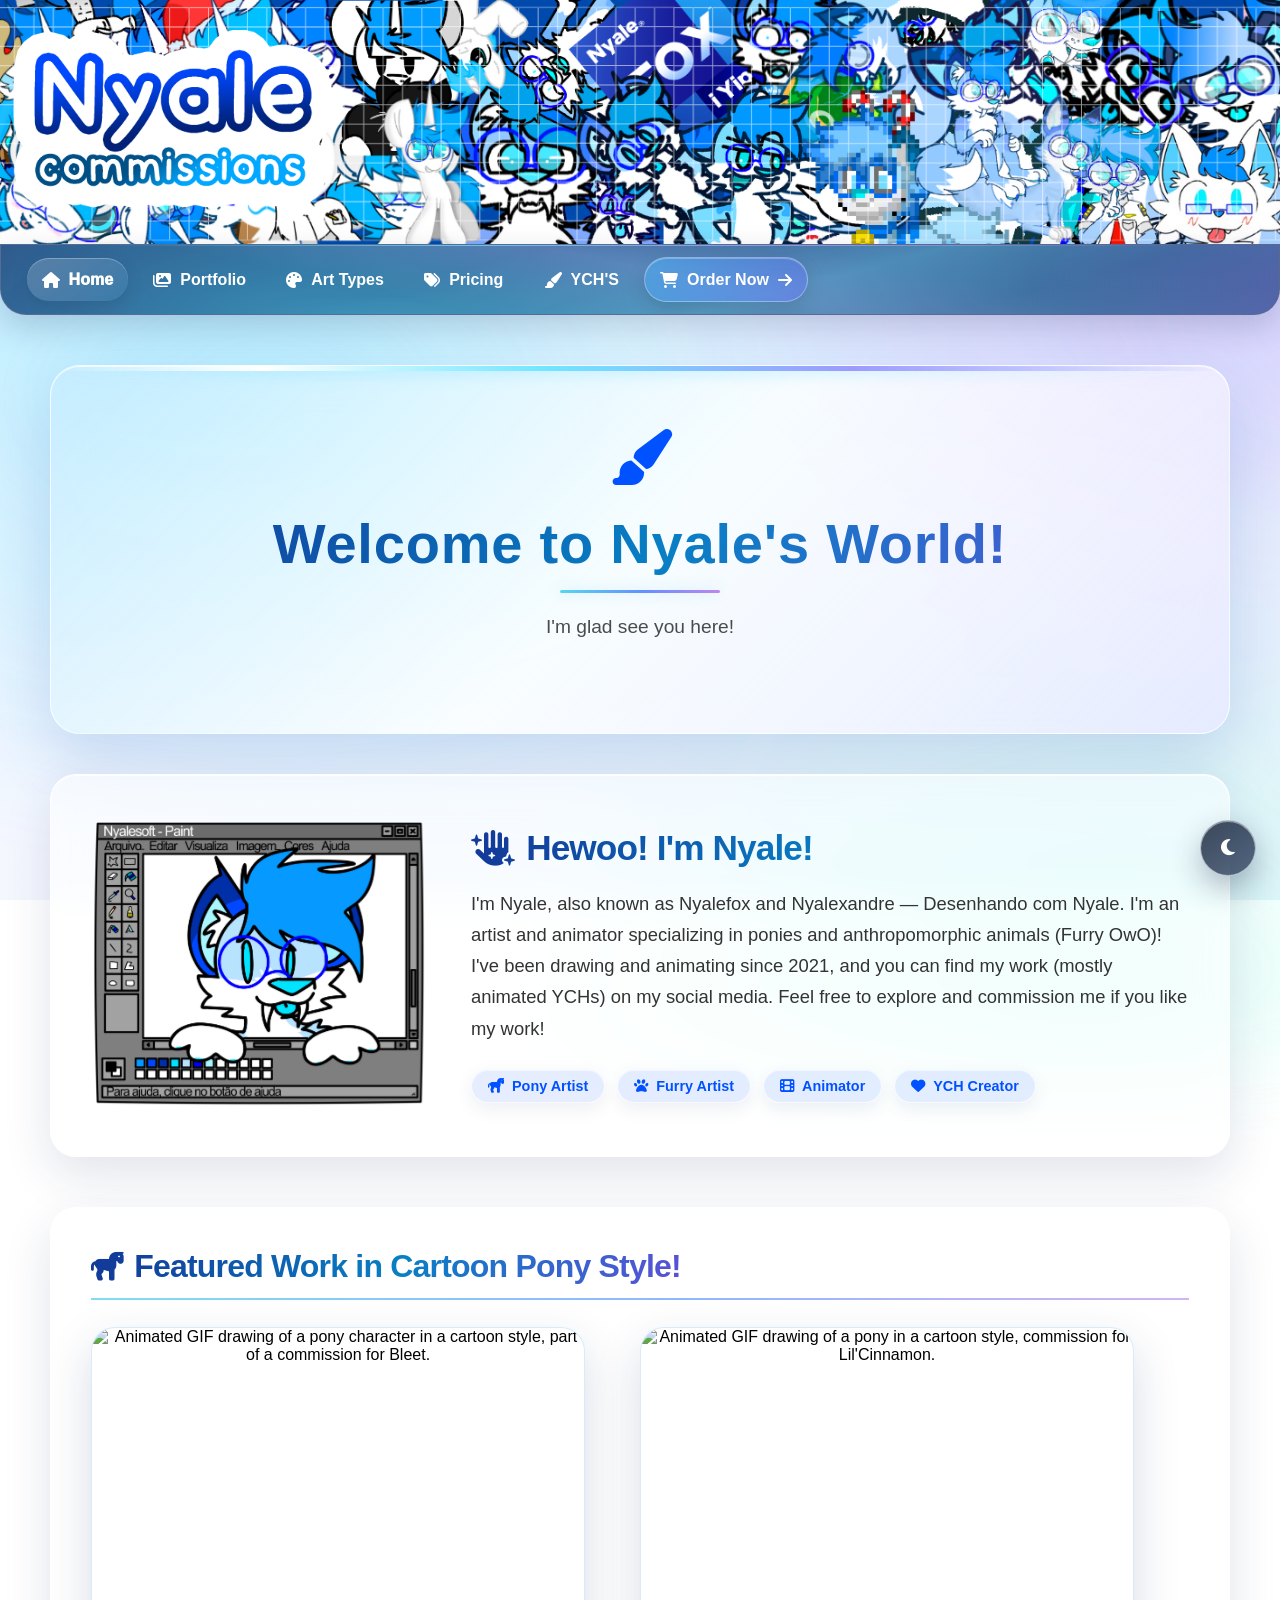
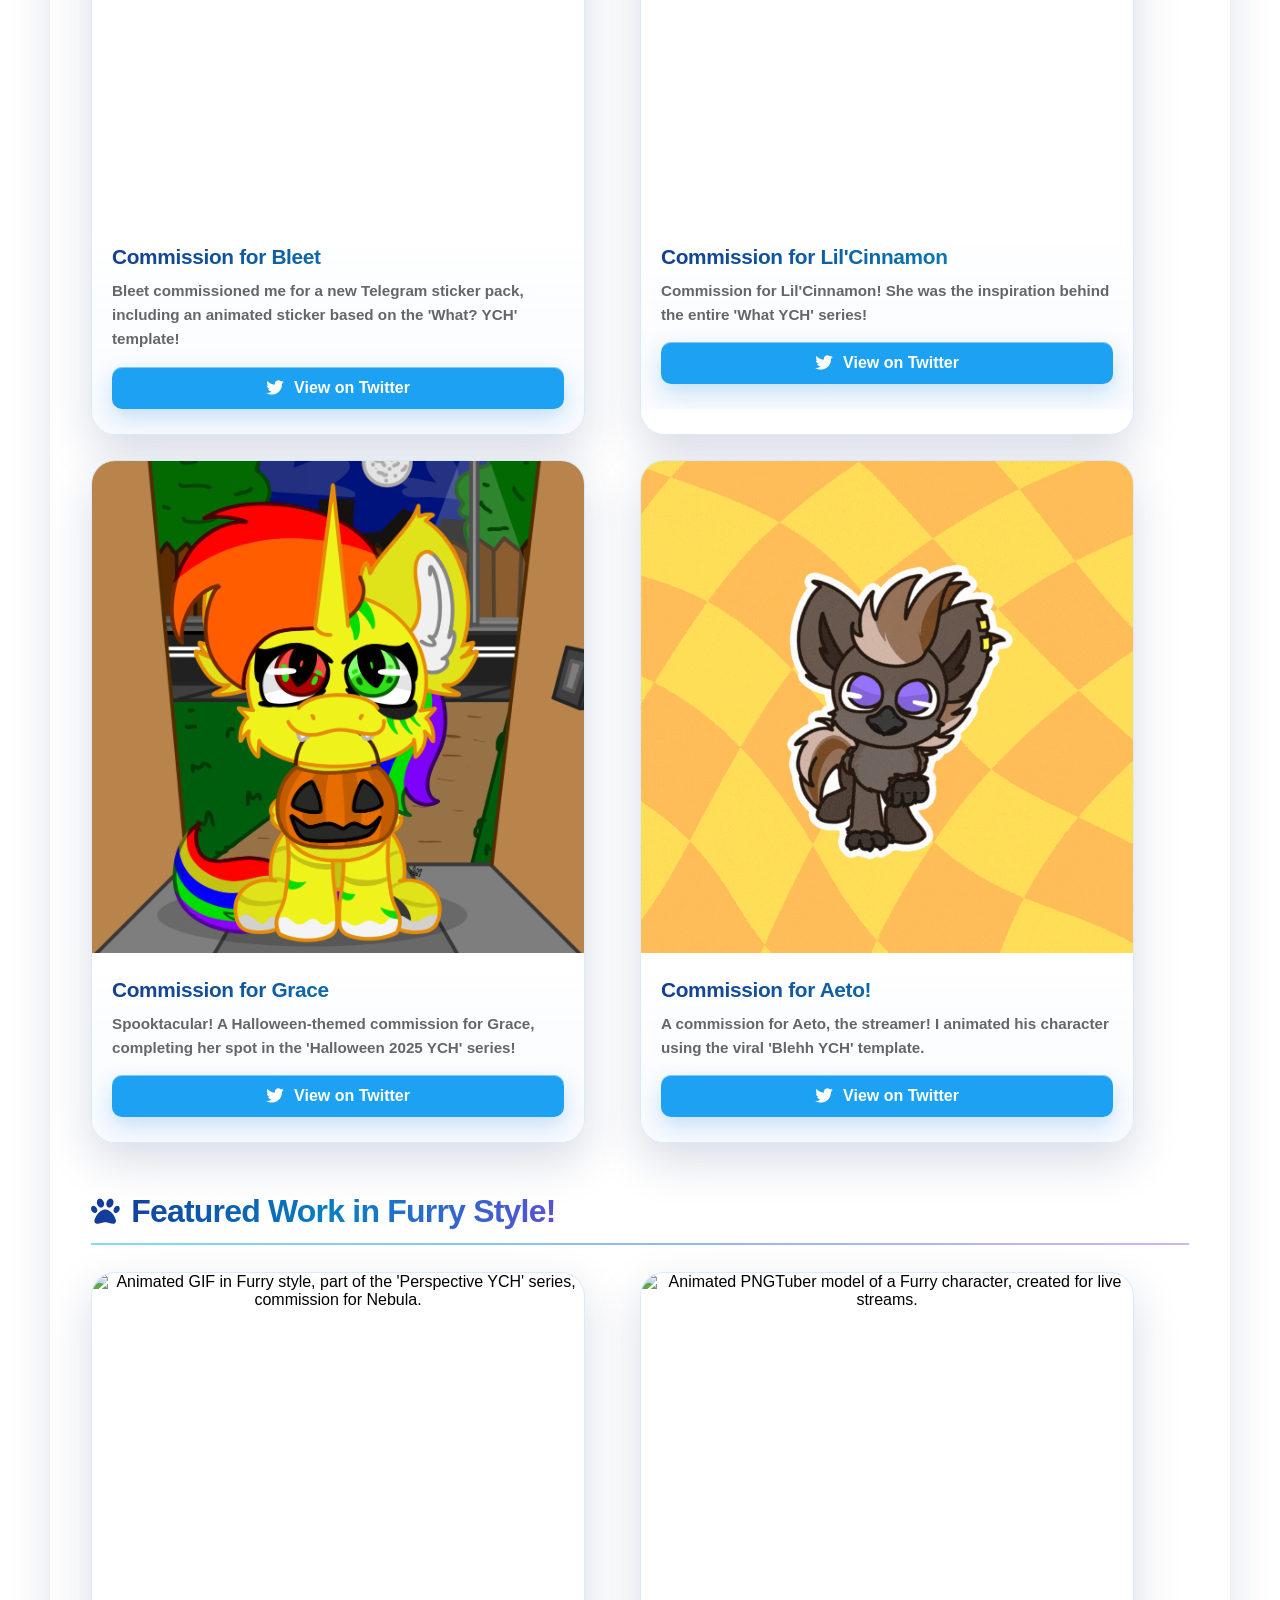
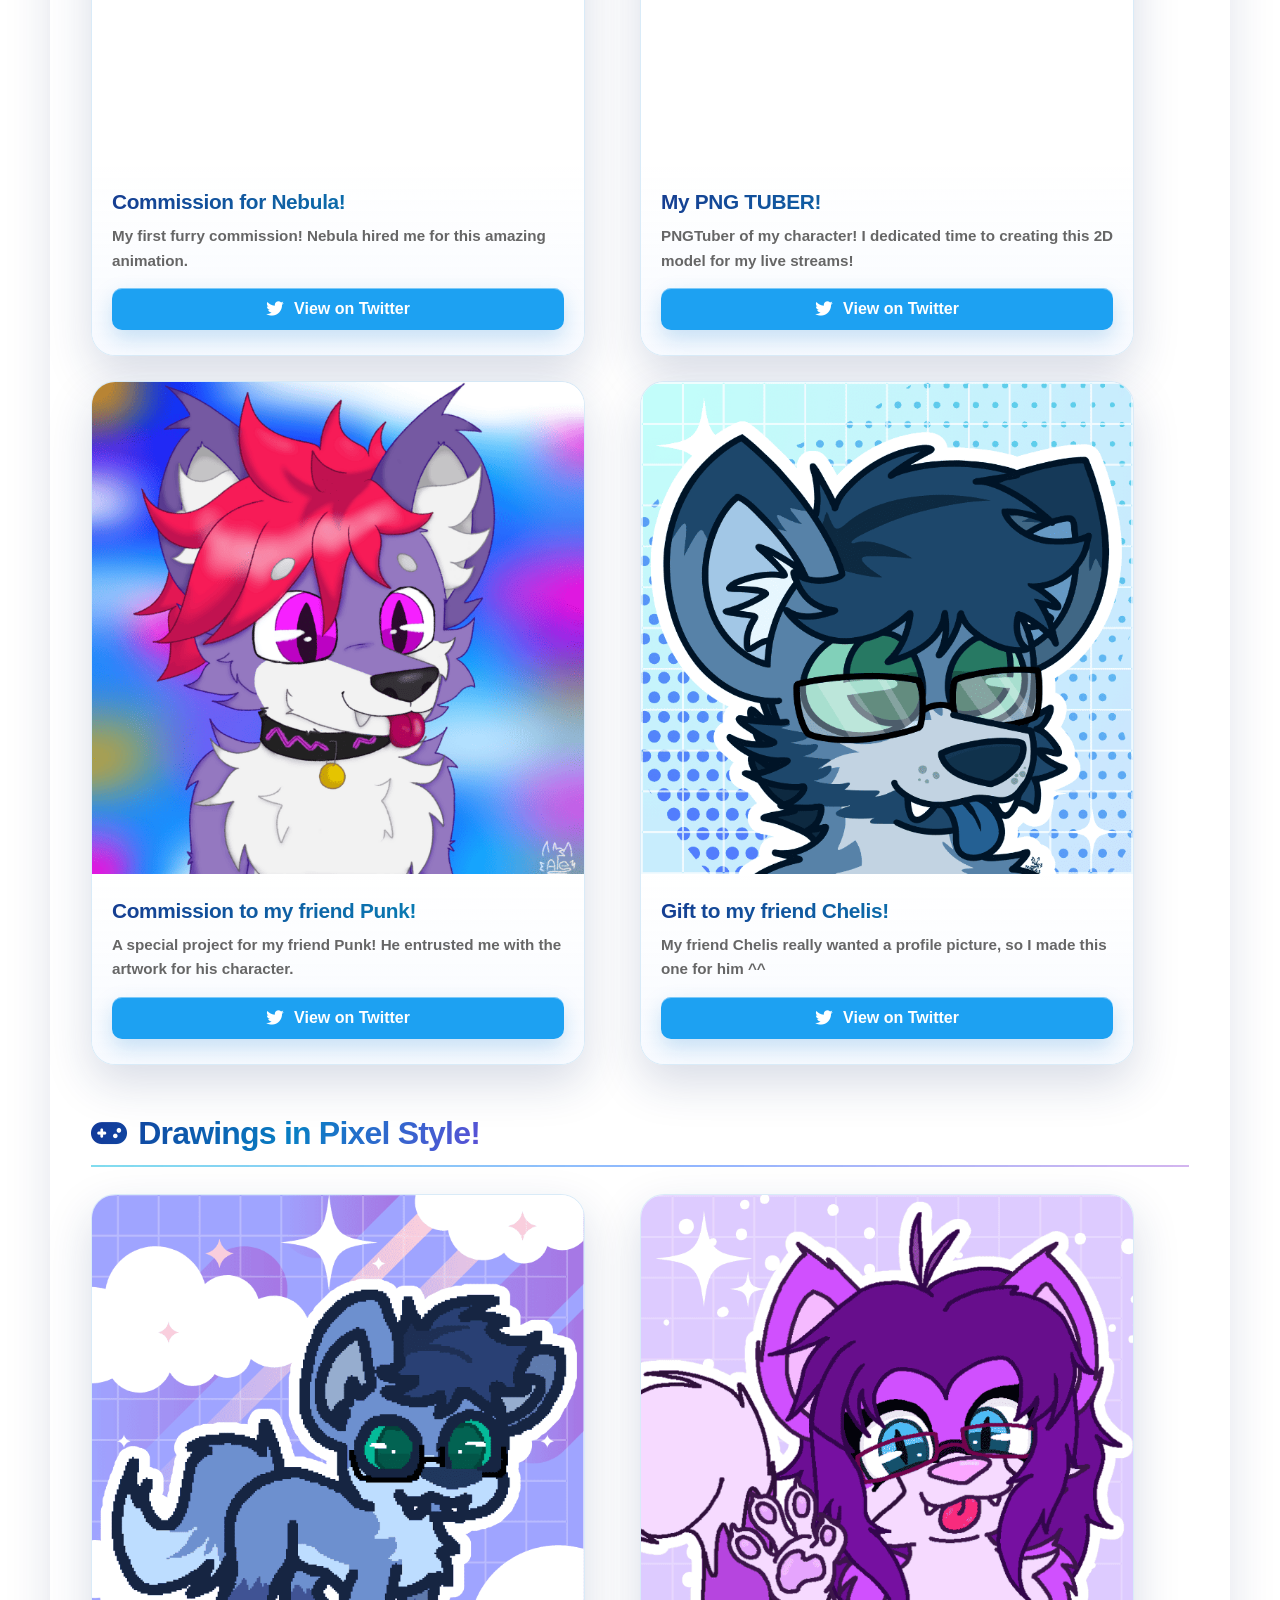
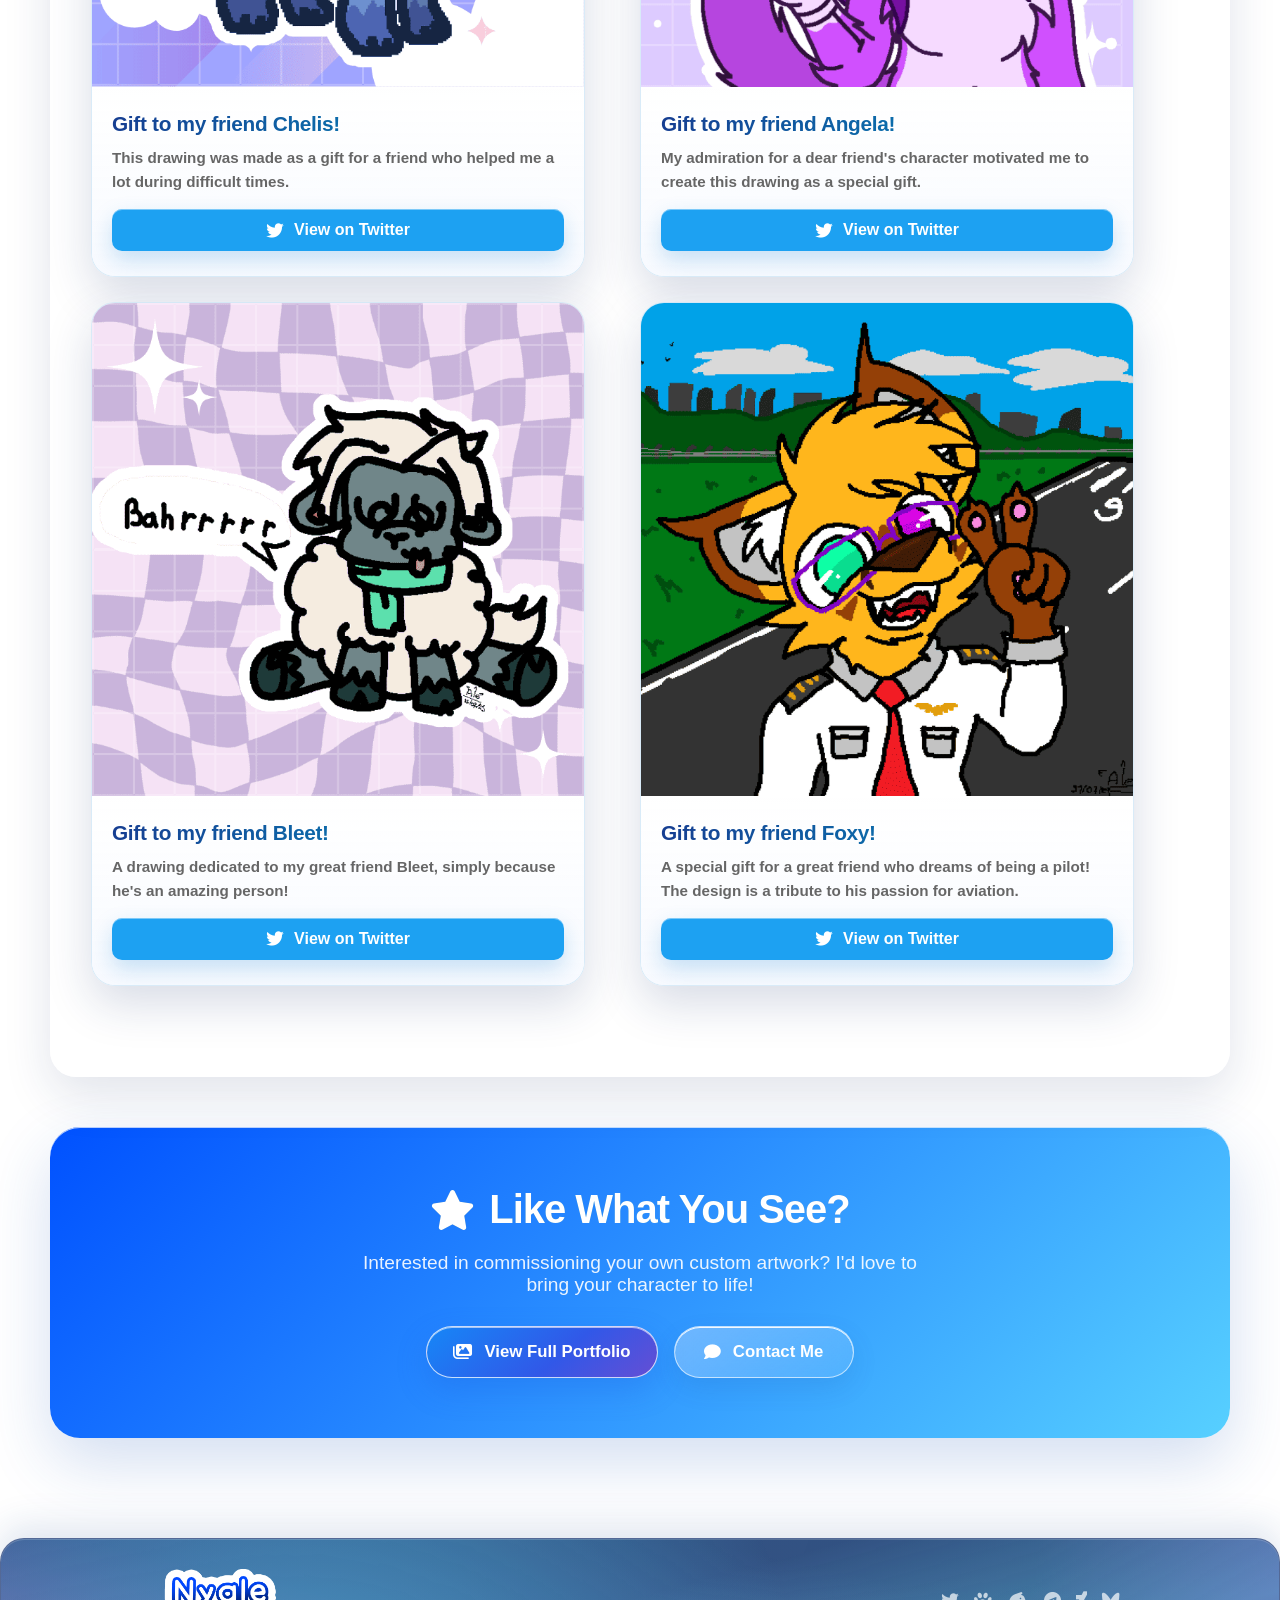
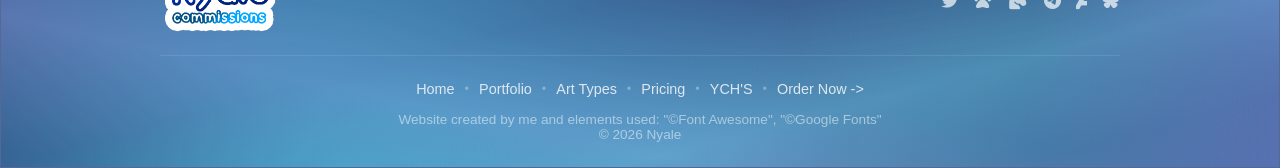
==== commit 1e788c74: "final!" ====
--- a/index.html
+++ b/index.html
@@ -1,17 +1,15 @@
-<!DOCTYPE html>
-<html lang="en">
 <!DOCTYPE html>
 <html lang="en">
 <head>
     <meta charset="UTF-8">
-    <title>Nyale Commissions | Nyalefox Artist - Custom Pony & Furry Art Commissions</title>
+    <title>Nyale (Nyalexandre) | Desenhando com Nyale - Artist Portfolio</title>
     <meta name="viewport" content="width=device-width, initial-scale=1.0">
     
     <!-- Primary SEO Meta -->
-    <meta name="description" content="Nyalefox (Nyale) - Professional custom art commissions: YCH, pony, furry, and pixel art. Order custom illustrations, mascots, animations, and Telegram stickers. Artist since 2021.">
-    <meta name="keywords" content="Nyalefox, Nyale commissions, pony artist, furry artist, YCH commissions, pixel art commissions, custom art, animation commissions, telegram stickers, PNGTuber art, custom illustration">
+    <meta name="description" content="Nyale, also known as Nyalefox and Nyalexandre (Desenhando com Nyale), is a digital artist creating pony, furry, YCH, pixel art, illustrations, and animations.">
+    <meta name="keywords" content="Nyale, Nyalexandre, Nyalefox, Desenhando com Nyale, Nyale artist, Nyale commissions, pony artist, furry artist, YCH commissions, pixel art commissions, custom art, animation commissions, Telegram stickers, PNGTuber art">
     <meta name="robots" content="index, follow, max-image-preview:large">
-    <link rel="canonical" href="https://nyale.wikit.com.br/">
+    <link rel="canonical" href="https://alexandre0202.github.io/NyalexandreWiki/">
     
     <!-- Language and Region -->
     <meta name="language" content="English">
@@ -31,14 +29,14 @@
     <meta name="distribution" content="global">
     
     <!-- Sitemap Reference -->
-    <link rel="sitemap" type="application/xml" href="/sitemap.xml">
+    <link rel="sitemap" type="application/xml" href="sitemap.xml">
     
     <!-- Open Graph / Social -->
     <meta property="og:title" content="Nyale Commissions | Nyalefox Artist - Custom Art">
     <meta property="og:description" content="Professional custom art commissions by Nyalefox: YCH, pony, furry, and pixel art. Bring your characters to life!">
     <meta property="og:type" content="website">
-    <meta property="og:url" content="https://nyale.wikit.com.br/">
-    <meta property="og:image" content="https://nyale.wikit.com.br/Icons/preview.png">
+    <meta property="og:url" content="https://alexandre0202.github.io/NyalexandreWiki/">
+    <meta property="og:image" content="https://alexandre0202.github.io/NyalexandreWiki/Icons/preview.png">
     <meta property="og:image:width" content="1200">
     <meta property="og:image:height" content="630">
     <meta property="og:image:alt" content="Nyale Commissions - Nyalefox Artist Portfolio">
@@ -49,7 +47,7 @@
     <meta name="twitter:card" content="summary_large_image">
     <meta name="twitter:title" content="Nyale Commissions | Nyalefox Artist">
     <meta name="twitter:description" content="Custom art commissions: YCH, ponies, furry and pixel art by Nyalefox. Response within 24–72h.">
-    <meta name="twitter:image" content="https://nyale.wikit.com.br/Icons/preview.png">
+    <meta name="twitter:image" content="https://alexandre0202.github.io/NyalexandreWiki/Icons/preview.png">
     <meta name="twitter:image:alt" content="Nyale Commissions artwork preview">
     <meta name="twitter:creator" content="@ComNyale">
     
@@ -62,17 +60,18 @@
     {
         "@context": "https://schema.org",
         "@type": "ProfessionalService",
+        "@id": "https://alexandre0202.github.io/NyalexandreWiki/#studio",
         "name": "Nyale Commissions",
-        "alternateName": "Nyalefox",
+        "alternateName": ["Nyale", "Nyalefox", "Nyalexandre", "Desenhando com Nyale"],
         "description": "Professional custom digital art commissions specializing in pony, furry, YCH, and pixel artwork",
-        "url": "https://nyale.wikit.com.br/",
-        "logo": "https://nyale.wikit.com.br/Icons/LOGO.png",
-        "image": "https://nyale.wikit.com.br/Icons/preview.png",
+        "url": "https://alexandre0202.github.io/NyalexandreWiki/",
+        "logo": "https://alexandre0202.github.io/NyalexandreWiki/Icons/LOGO.png",
+        "image": "https://alexandre0202.github.io/NyalexandreWiki/Icons/preview.png",
         "sameAs": [
             "https://x.com/ComNyale",
-            "https://t.me/NyaleArts",
-            "https://bsky.app/profile/comnhale.bsky.social",
-            "https://www.furaffinity.net/user/nyale0102/",
+            "https://t.me/nyalexandre",
+            "https://bsky.app/profile/nyalexandre.bsky.social",
+            "https://www.furaffinity.net/user/nyalexandre/",
             "https://derpibooru.org/profiles/NhalePOny",
             "https://www.deviantart.com/nyale0102"
         ],
@@ -88,9 +87,43 @@
         },
         "founder": {
             "@type": "Person",
+            "@id": "https://alexandre0202.github.io/NyalexandreWiki/#artist",
             "name": "Nyale",
-            "alternateName": "Nyalefox",
-            "jobTitle": "Digital Artist & Animator"
+            "alternateName": ["Nyalefox", "Nyalexandre", "Desenhando com Nyale"],
+            "jobTitle": "Digital Artist & Animator",
+            "description": "Digital artist and animator known online as Nyale, Nyalefox, Nyalexandre, and Desenhando com Nyale.",
+            "knowsAbout": [
+                "Digital illustration",
+                "Pony art",
+                "Furry art",
+                "Your Character Here (YCH) commissions",
+                "Pixel art",
+                "2D animation",
+                "Character design"
+            ],
+            "sameAs": [
+                "https://x.com/ComNyale",
+                "https://t.me/nyalexandre",
+                "https://bsky.app/profile/nyalexandre.bsky.social",
+                "https://www.furaffinity.net/user/nyalexandre/",
+                "https://derpibooru.org/profiles/NhalePOny",
+                "https://www.deviantart.com/nyale0102"
+            ]
+        }
+    }
+    </script>
+
+    <script type="application/ld+json">
+    {
+        "@context": "https://schema.org",
+        "@type": "WebSite",
+        "@id": "https://alexandre0202.github.io/NyalexandreWiki/#website",
+        "url": "https://alexandre0202.github.io/NyalexandreWiki/",
+        "name": "Nyale Commissions",
+        "alternateName": ["Nyale", "Nyalefox", "Nyalexandre", "Desenhando com Nyale"],
+        "inLanguage": "en",
+        "publisher": {
+            "@id": "https://alexandre0202.github.io/NyalexandreWiki/#studio"
         }
     }
     </script>
@@ -105,45 +138,41 @@
                 "@type": "ListItem",
                 "position": 1,
                 "name": "Home",
-                "item": "https://nyale.wikit.com.br/"
+                "item": "https://alexandre0202.github.io/NyalexandreWiki/"
             },
             {
                 "@type": "ListItem",
                 "position": 2,
                 "name": "Portfolio",
-                "item": "https://nyale.wikit.com.br/portifolio.html"
+                "item": "https://alexandre0202.github.io/NyalexandreWiki/portifolio.html"
             },
             {
                 "@type": "ListItem",
                 "position": 3,
                 "name": "Pricing",
-                "item": "https://nyale.wikit.com.br/pricing.html"
+                "item": "https://alexandre0202.github.io/NyalexandreWiki/pricing.html"
             },
             {
                 "@type": "ListItem",
                 "position": 4,
                 "name": "Order Now",
-                "item": "https://nyale.wikit.com.br/order.html"
+                "item": "https://alexandre0202.github.io/NyalexandreWiki/order.html"
             }
         ]
     }
     </script>
     
     <!-- Favicon -->
-    <link rel="icon" href="/Icons/Navicon.jpg" type="image/jpeg">
-    <link rel="apple-touch-icon" href="/Icons/Navicon.jpg">
+    <link rel="icon" href="Icons/Navicon.jpg" type="image/jpeg">
+    <link rel="apple-touch-icon" href="Icons/Navicon.jpg">
     
     <!-- Stylesheets -->
-    <link rel="stylesheet" href="/CSS/base.css">
-    <link rel="stylesheet" href="/CSS/index.css">
-    <link rel="stylesheet" href="/CSS/dark-theme.css">
+    <link rel="stylesheet" href="CSS/base.css">
+    <link rel="stylesheet" href="CSS/index.css">
+    <link rel="stylesheet" href="CSS/dark-theme.css">
+    <link rel="stylesheet" href="CSS/liquid-glass.css">
     <link rel="stylesheet" href="https://cdnjs.cloudflare.com/ajax/libs/font-awesome/6.6.0/css/all.min.css">
     
-    <!-- Search Engine Verification (Add after submission) -->
-    <!--
-    <meta name="google-site-verification" content="YOUR_GOOGLE_VERIFICATION_CODE">
-    <meta name="msvalidate.01" content="YOUR_BING_VERIFICATION_CODE">
-    -->
 </head>
 
 <body>
@@ -153,7 +182,7 @@
         <header class="ms-header">
             <div class="header-inner">
                 <a href="index.html" class="logo-link">
-                   <img src="/Icons/LOGO.png" alt="Nyale Commissions logo, featuring an illustration of a pony or furry character." class="logo">
+                   <img src="Icons/LOGO.png" alt="Nyale Commissions logo, featuring an illustration of a pony or furry character." class="logo">
                 </a>
             </div>
         </header>
@@ -235,7 +264,7 @@
                 <div class="intro-container">
                     
                 <div class="intro-avatar">
-                    <img src="/Icons/EU.png" alt="Nyale Avatar">
+                    <img src="Icons/EU.png" alt="Nyale Avatar">
                     <div class="avatar-glow"></div>
                 </div>
 
@@ -243,7 +272,7 @@
                     <div class="intro-content">
                         <h2><i class="fas fa-hand-sparkles"></i> Hewoo! I'm Nyale!</h2>
                         <p class="intro-text">
-                            I'm an artist and animator specializing in ponies and anthropomorphic animals (Furry OwO)! I've been drawing and animating since 2021, and you can find my work (mostly animated YCHs) on my social media. Feel free to explore and commission me if you like my work!
+                            I'm Nyale, also known as Nyalefox and Nyalexandre — Desenhando com Nyale. I'm an artist and animator specializing in ponies and anthropomorphic animals (Furry OwO)! I've been drawing and animating since 2021, and you can find my work (mostly animated YCHs) on my social media. Feel free to explore and commission me if you like my work!
                         </p>
                         <div class="intro-tags">
                             <span class="tag"><i class="fas fa-horse"></i> Pony Artist</span>
@@ -267,7 +296,7 @@
                     <div class="portfolio-grid2">
                         <div class="portfolio-card">
                             <div class="card-image-container">
-                                <img src="/Imagens/ArtesMinhas/Featured1.gif" alt="Animated GIF drawing of a pony character in a cartoon style, part of a commission for Bleet.">
+                                <img src="Imagens/ArtesMinhas/Featured1.gif" alt="Animated GIF drawing of a pony character in a cartoon style, part of a commission for Bleet.">
                                 <button class="card-expand-btn" aria-label="View full size">
                                     <i class="fas fa-expand"></i>
                                 </button>
@@ -283,7 +312,7 @@
 
                         <div class="portfolio-card">
                             <div class="card-image-container">
-                                <img src="/Imagens/ArtesMinhas/Featured2.gif" alt="Animated GIF drawing of a pony in a cartoon style, commission for Lil'Cinnamon.">
+                                <img src="Imagens/ArtesMinhas/Featured2.gif" alt="Animated GIF drawing of a pony in a cartoon style, commission for Lil'Cinnamon.">
                                 <button class="card-expand-btn" aria-label="View full size">
                                     <i class="fas fa-expand"></i>
                                 </button>
@@ -299,7 +328,7 @@
 
                         <div class="portfolio-card">
                             <div class="card-image-container">
-                                <img src="/Imagens/ArtesMinhas/Featured3.png" alt="Static drawing in cartoon style of a pony character with a Halloween theme, commission for Grace.">
+                                <img src="Imagens/ArtesMinhas/Featured3.png" alt="Static drawing in cartoon style of a pony character with a Halloween theme, commission for Grace.">
                                 <button class="card-expand-btn" aria-label="View full size">
                                     <i class="fas fa-expand"></i>
                                 </button>
@@ -315,7 +344,7 @@
 
                         <div class="portfolio-card">
                             <div class="card-image-container">
-                                <img src="/Imagens/ArtesMinhas/Featured4.gif" alt="Animated GIF of a pony with an open mouth in the 'Blehh YCH' pose, commission for Aeto.">
+                                <img src="Imagens/ArtesMinhas/Featured4.gif" alt="Animated GIF of a pony with an open mouth in the 'Blehh YCH' pose, commission for Aeto.">
                                 <button class="card-expand-btn" aria-label="View full size">
                                     <i class="fas fa-expand"></i>
                                 </button>
@@ -340,7 +369,7 @@
                     <div class="portfolio-grid2">
                         <div class="portfolio-card">
                             <div class="card-image-container">
-                                <img src="/Imagens/ArtesMinhas/Featured5.gif" alt="Animated GIF in Furry style, part of the 'Perspective YCH' series, commission for Nebula.">
+                                <img src="Imagens/ArtesMinhas/Featured5.gif" alt="Animated GIF in Furry style, part of the 'Perspective YCH' series, commission for Nebula.">
                                 <button class="card-expand-btn" aria-label="View full size">
                                     <i class="fas fa-expand"></i>
                                 </button>
@@ -356,7 +385,7 @@
 
                         <div class="portfolio-card">
                             <div class="card-image-container">
-                                <img src="/Imagens/ArtesMinhas/Featured6.gif" alt="Animated PNGTuber model of a Furry character, created for live streams.">
+                                <img src="Imagens/ArtesMinhas/Featured6.gif" alt="Animated PNGTuber model of a Furry character, created for live streams.">
                                 <button class="card-expand-btn" aria-label="View full size">
                                     <i class="fas fa-expand"></i>
                                 </button>
@@ -372,7 +401,7 @@
 
                         <div class="portfolio-card">
                             <div class="card-image-container">
-                                <img src="/Imagens/ArtesMinhas/Featured7.png" alt="Furry style drawing of a character, a special project for the friend Punk.">
+                                <img src="Imagens/ArtesMinhas/Featured7.png" alt="Furry style drawing of a character, a special project for the friend Punk.">
                                 <button class="card-expand-btn" aria-label="View full size">
                                     <i class="fas fa-expand"></i>
                                 </button>
@@ -388,7 +417,7 @@
 
                         <div class="portfolio-card">
                             <div class="card-image-container">
-                                <img src="/Imagens/ArtesMinhas/Featured8.png" alt="Furry style drawing, commission for the friend Chelis.">
+                                <img src="Imagens/ArtesMinhas/Featured8.png" alt="Furry style drawing, commission for the friend Chelis.">
                                 <button class="card-expand-btn" aria-label="View full size">
                                     <i class="fas fa-expand"></i>
                                 </button>
@@ -413,7 +442,7 @@
                     <div class="portfolio-grid2">
                         <div class="portfolio-card">
                             <div class="card-image-container">
-                                <img src="/Imagens/ArtesMinhas/Featured9.png" alt="Pixel Art style drawing of a character, a gift for the friend Chelis.">
+                                <img src="Imagens/ArtesMinhas/Featured9.png" alt="Pixel Art style drawing of a character, a gift for the friend Chelis.">
                                 <button class="card-expand-btn" aria-label="View full size">
                                     <i class="fas fa-expand"></i>
                                 </button>
@@ -429,7 +458,7 @@
 
                         <div class="portfolio-card">
                             <div class="card-image-container">
-                                <img src="/Imagens/ArtesMinhas/Featured10.png" alt="Pixel Art style drawing, a gift for the friend Angela.">
+                                <img src="Imagens/ArtesMinhas/Featured10.png" alt="Pixel Art style drawing, a gift for the friend Angela.">
                                 <button class="card-expand-btn" aria-label="View full size">
                                     <i class="fas fa-expand"></i>
                                 </button>
@@ -445,7 +474,7 @@
 
                         <div class="portfolio-card">
                             <div class="card-image-container">
-                                <img src="/Imagens/ArtesMinhas/Featured11.png" alt="Pixel Art style drawing, a gift for the friend Bleet.">
+                                <img src="Imagens/ArtesMinhas/Featured11.png" alt="Pixel Art style drawing, a gift for the friend Bleet.">
                                 <button class="card-expand-btn" aria-label="View full size">
                                     <i class="fas fa-expand"></i>
                                 </button>
@@ -461,7 +490,7 @@
 
                         <div class="portfolio-card">
                             <div class="card-image-container">
-                                <img src="/Imagens/ArtesMinhas/Featured12.png" alt="Pixel Art style drawing of a character with an aviation theme, a gift for the friend Foxy.">
+                                <img src="Imagens/ArtesMinhas/Featured12.png" alt="Pixel Art style drawing of a character with an aviation theme, a gift for the friend Foxy.">
                                 <button class="card-expand-btn" aria-label="View full size">
                                     <i class="fas fa-expand"></i>
                                 </button>
@@ -509,7 +538,7 @@
                 <!-- Logo e redes sociais -->
                 <div class="footer-top">
                     <div class="footer-logo-mini">
-                        <img src="/Icons/LOGO.png" alt="Nyale">
+                        <img src="Icons/LOGO.png" alt="Nyale">
                     </div>
                     <div class="social-row">
                         <a href="https://x.com/ComNyale" title="Twitter"><i class="fab fa-twitter"></i></a>
@@ -564,9 +593,9 @@
     </div>
 
     <!-- Scripts -->
-    <script src="/Scripts/modal-script.js" defer></script>
-    <script src="/Scripts/portfolio-script.js" defer></script>
-    <script src="/Scripts/theme-toggle.js" defer></script>
+    <script src="Scripts/modal-script.js" defer></script>
+    <script src="Scripts/portfolio-script.js" defer></script>
+    <script src="Scripts/theme-toggle.js" defer></script>
 
 </body>
 </html>
--- a/CSS/base.css
+++ b/CSS/base.css
@@ -29,7 +29,7 @@
     background: #c5c5c5; 
     padding: 30px 0px; 
     border-bottom: none; 
-    background-image: url('/Icons/Baner.png'); 
+    background-image: url('../Icons/Baner.png');
     background-size: cover;      
     background-position: center; 
     background-repeat: no-repeat;
@@ -838,6 +838,15 @@
     border: 1px solid rgba(255,255,255,0.1);
 }
 
+.portfolio-modal .modal-zoom-level {
+    min-width: 3.5em;
+    color: #f4faff;
+    font-size: 0.8rem;
+    font-variant-numeric: tabular-nums;
+    font-weight: 700;
+    text-align: center;
+}
+
 .portfolio-modal .modal-zoom-btn {
     background: rgba(255,255,255,0.15);
     color: #fff;
@@ -865,7 +874,7 @@
 .portfolio-modal input[type="range"] {
     appearance: none;
     -webkit-appearance: none;
-    width: 250px;
+    width: clamp(90px, 24vw, 250px);
     height: 6px;
     border-radius: 6px;
     background: linear-gradient(90deg, #0051ff, #00c6ff);
@@ -920,7 +929,7 @@
     }
     
     .portfolio-modal input[type="range"] {
-        width: 150px;
+        width: clamp(90px, 30vw, 150px);
     }
     
     .portfolio-modal .image-wrapper {
--- a/CSS/dark-theme.css
+++ b/CSS/dark-theme.css
@@ -36,7 +36,6 @@
 body[data-theme="dark"] .alert-box,
 body[data-theme="dark"] .contact-method,
 body[data-theme="dark"] .contact-note,
-body[data-theme="dark"] .commission-form-container .form-group,
 body[data-theme="dark"] .form-notice,
 body[data-theme="dark"] .current-time-display,
 body[data-theme="dark"] .payment-note,
@@ -55,13 +54,7 @@
 body[data-theme="dark"] .portfolio-card,
 body[data-theme="dark"] .portfolio-card figcaption,
 body[data-theme="dark"] .stat,
-body[data-theme="dark"] .category-count,
-body[data-theme="dark"] .process-step,
-body[data-theme="dark"] .style-block__text,
-body[data-theme="dark"] .style-block__carousel,
-body[data-theme="dark"] .style-block__carousel2,
-body[data-theme="dark"] .style-block__carousel3,
-body[data-theme="dark"] .style-block__carousel4 {
+body[data-theme="dark"] .category-count {
     background: linear-gradient(135deg, #111827 0%, #1f2937 100%) !important;
     color: #f8fafc !important;
     box-shadow: 0 8px 30px rgba(0, 0, 0, 0.35) !important;
@@ -70,11 +63,7 @@
 
 body[data-theme="dark"] .portfolio-hero,
 body[data-theme="dark"] .index-hero,
-body[data-theme="dark"] main .content .portfolio-hero.order-hero,
-body[data-theme="dark"] .style-block__carousel,
-body[data-theme="dark"] .style-block__carousel2,
-body[data-theme="dark"] .style-block__carousel3,
-body[data-theme="dark"] .style-block__carousel4 {
+body[data-theme="dark"] main .content .portfolio-hero.order-hero {
     background: linear-gradient(135deg, rgba(14, 116, 144, 0.35) 0%, rgba(2, 8, 23, 0.95) 100%) !important;
     color: #f8fafc !important;
 }
--- a/CSS/liquid-glass.css
+++ b/CSS/liquid-glass.css
@@ -0,0 +1,1249 @@
+:root {
+    --glass-light: rgba(255, 255, 255, 0.58);
+    --glass-light-strong: rgba(255, 255, 255, 0.76);
+    --glass-dark: rgba(15, 23, 42, 0.68);
+    --glass-border-light: rgba(255, 255, 255, 0.72);
+    --glass-border-dark: rgba(255, 255, 255, 0.16);
+    --glass-shadow: 0 18px 48px rgba(26, 48, 104, 0.12);
+}
+
+body {
+    position: relative;
+    isolation: isolate;
+    background-image:
+        radial-gradient(ellipse at 12% 8%, rgba(87, 208, 255, 0.25), transparent 36%),
+        radial-gradient(ellipse at 88% 24%, rgba(120, 98, 255, 0.2), transparent 34%),
+        linear-gradient(145deg, #e8f3ff, #f5f7ff 48%, #e9f5fb) !important;
+    background-attachment: fixed;
+}
+
+body::before {
+    content: "";
+    position: fixed;
+    inset: -18%;
+    z-index: -1;
+    pointer-events: none;
+    background:
+        radial-gradient(ellipse at 22% 35%, rgba(84, 218, 255, 0.3), transparent 31%),
+        radial-gradient(ellipse at 72% 28%, rgba(157, 135, 255, 0.24), transparent 30%),
+        radial-gradient(ellipse at 58% 78%, rgba(103, 240, 211, 0.2), transparent 32%);
+    background-size: 130% 130%;
+    filter: blur(48px) saturate(130%);
+    opacity: 0.82;
+    transform: translate3d(0, 0, 0);
+    animation: aurora-drift 28s ease-in-out infinite alternate;
+}
+
+@keyframes aurora-drift {
+    0% {
+        background-position: 0% 20%, 100% 0%, 50% 100%;
+        transform: translate3d(-1.5%, -1%, 0) scale(1);
+    }
+    50% {
+        background-position: 35% 0%, 55% 45%, 100% 25%;
+        transform: translate3d(1%, 1.5%, 0) scale(1.04);
+    }
+    100% {
+        background-position: 100% 75%, 0% 100%, 25% 0%;
+        transform: translate3d(-0.5%, 1%, 0) scale(1.02);
+    }
+}
+
+#page-wrapper,
+body[data-theme="dark"] #page-wrapper {
+    background: transparent !important;
+}
+
+.ms-nav,
+.ms-bottom-bar,
+.ms-footer.minimalist-footer {
+    position: relative;
+    background: rgba(20, 43, 98, 0.86) !important;
+    border: 1px solid rgba(255, 255, 255, 0.2);
+    box-shadow: 0 12px 32px rgba(9, 25, 74, 0.18);
+    -webkit-backdrop-filter: blur(22px) saturate(155%);
+    backdrop-filter: blur(22px) saturate(155%);
+    isolation: isolate;
+    overflow: hidden;
+}
+
+.ms-nav {
+    position: relative;
+}
+
+.ms-bottom-bar {
+    position: fixed;
+    right: 0;
+    bottom: 0;
+    left: 0;
+    width: 100%;
+    z-index: 1000;
+}
+
+.ms-nav::before,
+.ms-bottom-bar::before,
+.ms-footer.minimalist-footer::before {
+    content: "";
+    position: absolute;
+    inset: 0;
+    z-index: 0;
+    pointer-events: none;
+    background:
+        radial-gradient(ellipse 36% 170% at 17% 58%, rgba(66, 218, 247, 0.52), transparent 72%),
+        radial-gradient(ellipse 34% 180% at 78% 28%, rgba(164, 130, 255, 0.48), transparent 72%),
+        radial-gradient(ellipse 42% 150% at 50% 115%, rgba(93, 224, 190, 0.28), transparent 72%),
+        linear-gradient(165deg, transparent 22%, rgba(105, 227, 255, 0.38) 38%, rgba(67, 194, 221, 0.18) 48%, transparent 62%),
+        linear-gradient(12deg, transparent 34%, rgba(188, 148, 255, 0.32) 48%, rgba(120, 142, 244, 0.16) 58%, transparent 72%),
+        linear-gradient(110deg, rgba(24, 81, 137, 0.18), rgba(18, 96, 125, 0.24), rgba(70, 52, 133, 0.28));
+    background-size: 150% 230%;
+    opacity: 0.92;
+    mix-blend-mode: screen;
+    animation: navbar-aurora 20s ease-in-out infinite alternate;
+}
+
+.ms-nav::after,
+.ms-bottom-bar::after {
+    content: "";
+    position: absolute;
+    top: 0;
+    right: 8%;
+    left: 8%;
+    height: 1px;
+    z-index: 1;
+    pointer-events: none;
+    background: linear-gradient(90deg, transparent, rgba(112, 233, 255, 0.82), rgba(201, 166, 255, 0.72), transparent);
+    opacity: 0.8;
+}
+
+.ms-nav ul,
+.ms-bottom-bar ul,
+.ms-footer.minimalist-footer > * {
+    position: relative;
+    z-index: 1;
+}
+
+@keyframes navbar-aurora {
+    0% {
+        background-position: 0% 50%;
+    }
+    50% {
+        background-position: 70% 0%;
+    }
+    100% {
+        background-position: 100% 80%;
+    }
+}
+
+body[data-theme="dark"] .ms-nav,
+body[data-theme="dark"] .ms-bottom-bar,
+body[data-theme="dark"] .ms-footer.minimalist-footer {
+    background: rgba(5, 13, 34, 0.82) !important;
+    border-color: rgba(172, 215, 255, 0.24);
+    box-shadow: 0 14px 36px rgba(0, 0, 0, 0.3), inset 0 1px 0 rgba(255, 255, 255, 0.1);
+}
+
+body[data-theme="dark"] .ms-nav::before,
+body[data-theme="dark"] .ms-bottom-bar::before,
+body[data-theme="dark"] .ms-footer.minimalist-footer::before {
+    background:
+        radial-gradient(ellipse 36% 170% at 17% 58%, rgba(31, 169, 220, 0.42), transparent 72%),
+        radial-gradient(ellipse 34% 180% at 78% 28%, rgba(123, 82, 220, 0.4), transparent 72%),
+        radial-gradient(ellipse 42% 150% at 50% 115%, rgba(53, 186, 151, 0.22), transparent 72%),
+        linear-gradient(165deg, transparent 22%, rgba(67, 190, 225, 0.3) 38%, rgba(40, 133, 169, 0.14) 48%, transparent 62%),
+        linear-gradient(12deg, transparent 34%, rgba(153, 119, 225, 0.28) 48%, rgba(90, 102, 191, 0.14) 58%, transparent 72%),
+        linear-gradient(110deg, rgba(4, 32, 67, 0.2), rgba(10, 76, 91, 0.22), rgba(42, 27, 92, 0.28));
+}
+
+.ms-nav {
+    border-radius: 0 0 26px 26px;
+}
+
+.ms-nav ul {
+    gap: 8px clamp(4px, 0.8vw, 12px);
+    padding: 12px clamp(14px, 2vw, 30px);
+}
+
+.ms-nav ul li {
+    animation: none;
+    opacity: 1;
+}
+
+.ms-nav a {
+    display: inline-flex;
+    align-items: center;
+    gap: 9px;
+    padding: 12px 15px;
+    border-radius: 999px;
+    line-height: 1.2;
+}
+
+.ms-nav a:hover {
+    background: rgba(255, 255, 255, 0.12);
+    transform: translateY(-1px);
+}
+
+.ms-nav a.active::after {
+    display: none;
+}
+
+.ms-nav a.active {
+    color: #fff !important;
+    background: linear-gradient(145deg, rgba(255, 255, 255, 0.23), rgba(101, 196, 255, 0.12));
+    box-shadow: inset 0 1px 0 rgba(255, 255, 255, 0.32), 0 6px 18px rgba(0, 0, 0, 0.12);
+    animation: none;
+    transform: none;
+}
+
+.ms-nav a[href="order.html"] {
+    color: #fff !important;
+    background: linear-gradient(135deg, rgba(70, 184, 255, 0.48), rgba(108, 106, 255, 0.42));
+    border: 1px solid rgba(255, 255, 255, 0.32);
+    box-shadow: inset 0 1px 0 rgba(255, 255, 255, 0.28), 0 8px 20px rgba(0, 0, 0, 0.14);
+}
+
+.ms-nav a[href="order.html"]:hover {
+    background: linear-gradient(135deg, rgba(91, 198, 255, 0.62), rgba(128, 124, 255, 0.56));
+}
+
+.ms-nav .theme-toggle-btn {
+    display: none;
+}
+
+.ms-bottom-bar {
+    padding-bottom: calc(5px + env(safe-area-inset-bottom));
+    border-radius: 22px 22px 0 0;
+}
+
+.ms-nav .theme-toggle-btn,
+.ms-bottom-bar .theme-toggle-btn,
+.theme-toggle-btn--floating {
+    border: 1px solid rgba(255, 255, 255, 0.38);
+    background: linear-gradient(145deg, rgba(255, 255, 255, 0.24), rgba(255, 255, 255, 0.08));
+    color: #fff;
+    box-shadow: inset 0 1px 0 rgba(255, 255, 255, 0.24), 0 8px 22px rgba(0, 0, 0, 0.18);
+    -webkit-backdrop-filter: blur(18px) saturate(160%);
+    backdrop-filter: blur(18px) saturate(160%);
+}
+
+.ms-nav .theme-toggle-btn:hover,
+.ms-bottom-bar .theme-toggle-btn:hover,
+.theme-toggle-btn--floating:hover {
+    background: linear-gradient(145deg, rgba(255, 255, 255, 0.36), rgba(255, 255, 255, 0.14));
+    transform: translateY(-2px);
+}
+
+.theme-toggle-btn--floating {
+    display: inline-flex;
+    position: fixed;
+    right: 24px;
+    bottom: calc(24px + env(safe-area-inset-bottom));
+    z-index: 4500;
+    width: 58px;
+    height: 58px;
+    align-items: center;
+    justify-content: center;
+    border-radius: 50%;
+    cursor: pointer;
+    font-size: 1.15rem;
+    transition: transform 180ms ease, background 180ms ease, box-shadow 180ms ease;
+    overflow: hidden;
+    isolation: isolate;
+}
+
+.theme-toggle-btn--floating .theme-toggle-label {
+    position: absolute;
+    width: 1px;
+    height: 1px;
+    padding: 0;
+    margin: -1px;
+    overflow: hidden;
+    clip: rect(0, 0, 0, 0);
+    white-space: nowrap;
+    border: 0;
+}
+
+.portfolio-hero,
+.index-hero,
+.intro-section,
+.portfolio-section--big-white,
+.portfolio-filter-bar,
+.info-card,
+.order-info-card,
+.pricing-card,
+.pricing-table-container,
+.faq-item,
+.dont-draw-item,
+.extra-note-box,
+.alert-box,
+.contact-method,
+.contact-note,
+.form-notice,
+.current-time-display,
+.payment-note,
+.table-note,
+.style-block,
+.style-description,
+.style-description2,
+.style-description3,
+.style-description4,
+.feature-item,
+.feature-item2,
+.feature-item3,
+.feature-item4,
+.ych-section,
+.ych-item,
+.ych-examples-box,
+.portfolio-card,
+.stat {
+    border: 1px solid var(--glass-border-light);
+    box-shadow: var(--glass-shadow), inset 0 1px 0 rgba(255, 255, 255, 0.72);
+    -webkit-backdrop-filter: blur(18px) saturate(145%);
+    backdrop-filter: blur(18px) saturate(145%);
+}
+
+.portfolio-hero,
+.index-hero,
+.intro-section,
+.portfolio-section--big-white,
+.portfolio-filter-bar,
+.info-card,
+.order-info-card,
+.pricing-card,
+.pricing-table-container,
+.faq-item,
+.dont-draw-item,
+.extra-note-box,
+.alert-box,
+.contact-method,
+.contact-note,
+.form-notice,
+.current-time-display,
+.payment-note,
+.table-note,
+.style-block,
+.style-description,
+.style-description2,
+.style-description3,
+.style-description4,
+.feature-item,
+.feature-item2,
+.feature-item3,
+.feature-item4,
+.ych-section,
+.ych-item,
+.ych-examples-box,
+.portfolio-card,
+.stat {
+    background-color: var(--glass-light) !important;
+}
+
+.portfolio-hero,
+.index-hero {
+    background-image: linear-gradient(135deg, rgba(140, 211, 255, 0.34), rgba(255, 255, 255, 0.48), rgba(184, 172, 255, 0.2)) !important;
+}
+
+.portfolio-hero h1,
+.index-hero h1 {
+    filter: drop-shadow(0 4px 10px rgba(51, 138, 219, 0.16));
+}
+
+.portfolio-hero h1::after,
+.index-hero h1::after {
+    content: "";
+    display: block;
+    width: min(160px, 42%);
+    height: 3px;
+    margin: 14px auto 0;
+    border-radius: 999px;
+    background: linear-gradient(90deg, #56d7ed, #648fff 52%, #bd87ed);
+    box-shadow: 0 0 14px rgba(80, 181, 237, 0.32);
+}
+
+.portfolio-section--big-white h2::after {
+    background: linear-gradient(90deg, #51cfe8, #548cff 55%, #b37fe3);
+    box-shadow: 0 0 12px rgba(81, 174, 226, 0.24);
+}
+
+.category-header {
+    border-bottom-color: transparent;
+    background-image: linear-gradient(90deg, rgba(81, 207, 232, 0.72), rgba(84, 140, 255, 0.64) 55%, rgba(179, 127, 227, 0.58));
+    background-repeat: no-repeat;
+    background-position: left bottom;
+    background-size: 100% 2px;
+}
+
+.portfolio-card {
+    overflow: hidden;
+    border-radius: 20px;
+    transition: transform 220ms ease, box-shadow 220ms ease, border-color 220ms ease;
+    border-color: rgba(99, 172, 226, 0.24);
+    box-shadow: var(--glass-shadow), inset 0 1px 0 rgba(255, 255, 255, 0.78), inset 0 0 0 1px rgba(112, 200, 239, 0.08);
+}
+
+.portfolio-card:hover {
+    border-color: rgba(106, 173, 241, 0.48);
+    box-shadow: 0 22px 52px rgba(59, 104, 177, 0.17), inset 0 1px 0 rgba(255, 255, 255, 0.84), inset 0 0 0 1px rgba(128, 185, 255, 0.14);
+}
+
+body[data-theme="dark"] .portfolio-card {
+    border-color: rgba(158, 198, 255, 0.2);
+    box-shadow: 0 20px 48px rgba(0, 0, 0, 0.22), inset 0 1px 0 rgba(255, 255, 255, 0.12), inset 0 0 0 1px rgba(95, 205, 245, 0.08);
+}
+
+body[data-theme="dark"] .portfolio-card:hover {
+    border-color: rgba(135, 203, 255, 0.4);
+    box-shadow: 0 22px 54px rgba(0, 0, 0, 0.28), 0 0 24px rgba(73, 177, 230, 0.1), inset 0 1px 0 rgba(255, 255, 255, 0.15);
+}
+
+body[data-theme="dark"] .category-header {
+    border-bottom-color: transparent;
+    background-image: linear-gradient(90deg, rgba(74, 213, 239, 0.62), rgba(102, 146, 255, 0.56) 55%, rgba(187, 129, 242, 0.5));
+}
+
+body[data-theme="dark"] .portfolio-hero h1,
+body[data-theme="dark"] .index-hero h1 {
+    filter: drop-shadow(0 4px 12px rgba(82, 190, 239, 0.24));
+}
+
+.portfolio-card .card-expand-btn {
+    position: absolute;
+    top: 12px;
+    right: 12px;
+    bottom: auto;
+    left: auto;
+    opacity: 0;
+    transform: translateY(-5px);
+}
+
+.portfolio-card:hover .card-expand-btn,
+.portfolio-card:focus-within .card-expand-btn,
+.portfolio-card .card-expand-btn:focus-visible {
+    opacity: 1;
+    transform: translateY(0);
+}
+
+@media (hover: none), (pointer: coarse), (max-width: 768px) {
+    .portfolio-card .card-expand-btn {
+        opacity: 1;
+        transform: none;
+    }
+}
+
+.portfolio-card:hover,
+.info-card:hover,
+.order-info-card:hover,
+.pricing-card:hover,
+.stat:hover {
+    transform: translateY(-4px);
+    box-shadow: 0 22px 52px rgba(26, 48, 104, 0.18), inset 0 1px 0 rgba(255, 255, 255, 0.78);
+}
+
+.portfolio-filter-bar {
+    border-radius: 20px;
+    background: var(--glass-light-strong) !important;
+}
+
+.filter-btn,
+.tag,
+.payment-icon,
+.category-count,
+.cta-btn,
+.btn-twitter,
+.alert-btn,
+.carousel-btn,
+.form-select,
+.form-input,
+.form-textarea,
+.form-control {
+    border: 1px solid rgba(255, 255, 255, 0.72);
+    box-shadow: inset 0 1px 0 rgba(255, 255, 255, 0.52), 0 6px 18px rgba(26, 48, 104, 0.08);
+}
+
+.back-to-top {
+    border: 1px solid rgba(255, 255, 255, 0.72);
+    background: rgba(0, 81, 255, 0.72);
+    -webkit-backdrop-filter: blur(16px) saturate(150%);
+    backdrop-filter: blur(16px) saturate(150%);
+}
+
+.back-to-top,
+.theme-toggle-btn--floating {
+    box-sizing: border-box;
+    width: 56px;
+    height: 56px;
+}
+
+.back-to-top {
+    right: 24px;
+    bottom: calc(94px + env(safe-area-inset-bottom));
+}
+
+.theme-toggle-btn--floating {
+    right: 24px;
+    bottom: calc(24px + env(safe-area-inset-bottom));
+}
+
+.ms-footer.minimalist-footer {
+    overflow: hidden;
+    border: 1px solid rgba(194, 222, 255, 0.22);
+    border-radius: 24px 24px 0 0;
+    box-shadow: 0 -12px 36px rgba(31, 72, 145, 0.14), inset 0 1px 0 rgba(255, 255, 255, 0.18);
+    -webkit-backdrop-filter: blur(20px) saturate(145%);
+    backdrop-filter: blur(20px) saturate(145%);
+}
+
+body[data-theme="dark"] {
+    background-image:
+        radial-gradient(ellipse at 12% 8%, rgba(26, 124, 177, 0.24), transparent 34%),
+        radial-gradient(ellipse at 88% 24%, rgba(96, 72, 190, 0.2), transparent 32%),
+        linear-gradient(145deg, #07111f, #10182d 52%, #0a1b2a) !important;
+}
+
+body[data-theme="dark"] .portfolio-hero,
+body[data-theme="dark"] .index-hero,
+body[data-theme="dark"] .intro-section,
+body[data-theme="dark"] .portfolio-section--big-white,
+body[data-theme="dark"] .portfolio-filter-bar,
+body[data-theme="dark"] .info-card,
+body[data-theme="dark"] .order-info-card,
+body[data-theme="dark"] .pricing-card,
+body[data-theme="dark"] .pricing-table-container,
+body[data-theme="dark"] .faq-item,
+body[data-theme="dark"] .dont-draw-item,
+body[data-theme="dark"] .extra-note-box,
+body[data-theme="dark"] .alert-box,
+body[data-theme="dark"] .contact-method,
+body[data-theme="dark"] .contact-note,
+body[data-theme="dark"] .form-notice,
+body[data-theme="dark"] .current-time-display,
+body[data-theme="dark"] .payment-note,
+body[data-theme="dark"] .table-note,
+body[data-theme="dark"] .style-block,
+body[data-theme="dark"] .style-description,
+body[data-theme="dark"] .style-description2,
+body[data-theme="dark"] .style-description3,
+body[data-theme="dark"] .style-description4,
+body[data-theme="dark"] .feature-item,
+body[data-theme="dark"] .feature-item2,
+body[data-theme="dark"] .feature-item3,
+body[data-theme="dark"] .feature-item4,
+body[data-theme="dark"] .ych-section,
+body[data-theme="dark"] .ych-item,
+body[data-theme="dark"] .ych-examples-box,
+body[data-theme="dark"] .portfolio-card,
+body[data-theme="dark"] .stat {
+    background: var(--glass-dark) !important;
+    border-color: var(--glass-border-dark) !important;
+    box-shadow: 0 20px 48px rgba(0, 0, 0, 0.22), inset 0 1px 0 rgba(255, 255, 255, 0.1) !important;
+}
+
+body[data-theme="dark"] .portfolio-hero,
+body[data-theme="dark"] .index-hero {
+    background-image: linear-gradient(135deg, rgba(17, 91, 125, 0.52), rgba(19, 30, 58, 0.72), rgba(91, 67, 151, 0.32)) !important;
+}
+
+body[data-theme="dark"] .filter-btn,
+body[data-theme="dark"] .tag,
+body[data-theme="dark"] .payment-icon,
+body[data-theme="dark"] .category-count,
+body[data-theme="dark"] .cta-btn,
+body[data-theme="dark"] .btn-twitter,
+body[data-theme="dark"] .alert-btn,
+body[data-theme="dark"] .carousel-btn,
+body[data-theme="dark"] .form-select,
+body[data-theme="dark"] .form-input,
+body[data-theme="dark"] .form-textarea,
+body[data-theme="dark"] .form-control {
+    border-color: rgba(255, 255, 255, 0.18);
+    box-shadow: inset 0 1px 0 rgba(255, 255, 255, 0.1), 0 8px 20px rgba(0, 0, 0, 0.16);
+}
+
+.content h1,
+.content h2,
+.content h3 {
+    color: #1746a2;
+    background: linear-gradient(115deg, #123b9a 4%, #087fc4 52%, #5a50d6 100%);
+    -webkit-background-clip: text;
+    background-clip: text;
+    -webkit-text-fill-color: transparent;
+    text-wrap: balance;
+}
+
+.content h1 {
+    filter: none;
+}
+
+.content h2 {
+    letter-spacing: -0.025em;
+}
+
+.content h2::after {
+    background: linear-gradient(90deg, #1d78e8, #64d9f4 58%, rgba(100, 217, 244, 0));
+    border-radius: 999px;
+    box-shadow: 0 2px 12px rgba(54, 169, 235, 0.28);
+}
+
+.content h3 {
+    letter-spacing: -0.015em;
+}
+
+.portfolio-card h3,
+.info-card h3,
+.order-info-card h3,
+.pricing-card h3,
+.contact-method h3,
+.alert-content h3 {
+    background: linear-gradient(110deg, #163d91, #087fb5 72%, #4a51c5);
+    -webkit-background-clip: text;
+    background-clip: text;
+    -webkit-text-fill-color: transparent;
+}
+
+.cta-section h2,
+.cta-section h3,
+.cta-section p {
+    color: #fff !important;
+    -webkit-text-fill-color: #fff;
+    text-shadow: none;
+}
+
+.portfolio-hero,
+.index-hero,
+.cta-section {
+    border-radius: 30px;
+    box-shadow: 0 24px 64px rgba(33, 91, 184, 0.2), inset 0 1px 0 rgba(255, 255, 255, 0.72);
+}
+
+.portfolio-hero::before {
+    height: 5px;
+    background: linear-gradient(90deg, transparent, #fff 18%, #70e6ff 42%, #9d9aff 68%, transparent);
+    filter: drop-shadow(0 0 8px rgba(118, 223, 255, 0.8));
+}
+
+.intro-section,
+.portfolio-section--big-white,
+.info-card,
+.order-info-card,
+.pricing-card,
+.pricing-table-container,
+.faq-item,
+.alert-box,
+.contact-method,
+.contact-note,
+.style-block,
+.ych-section,
+.ych-item {
+    border-radius: 26px;
+    box-shadow: 0 18px 48px rgba(26, 48, 104, 0.13), inset 0 1px 0 rgba(255, 255, 255, 0.82);
+}
+
+.portfolio-card {
+    border-radius: 24px;
+    box-shadow: 0 18px 46px rgba(26, 48, 104, 0.17), inset 0 1px 0 rgba(255, 255, 255, 0.8);
+}
+
+.portfolio-card figcaption {
+    background: linear-gradient(180deg, rgba(255, 255, 255, 0.74), rgba(247, 250, 255, 0.9));
+}
+
+.pricing-info-container .info-card,
+.order-info-container .order-info-card {
+    border: 1px solid var(--glass-border-light);
+    border-top-width: 4px;
+}
+
+.pricing-info-container .info-card.important {
+    border-top-color: #0051ff;
+}
+
+.pricing-info-container .info-card.process {
+    border-top-color: #ff6b35;
+}
+
+.pricing-info-container .info-card.extras {
+    border-top-color: #21c500;
+}
+
+.order-info-container .timezone-card {
+    border-top-color: #0051ff;
+}
+
+.order-info-container .payment-card {
+    border-top-color: #003087;
+}
+
+.order-info-container .process-card {
+    border-top-color: #ff6b35;
+}
+
+.art-type-section .style-block.ych-style {
+    border: 2px solid rgba(255, 107, 53, 0.2);
+}
+
+.art-type-section .style-block.ych-style2 {
+    border: 2px solid rgba(53, 164, 255, 0.2);
+}
+
+.art-type-section .style-block.ych-style3 {
+    border: 2px solid rgba(0, 104, 14, 0.2);
+}
+
+.art-type-section .style-block.ych-style4 {
+    border: 2px solid rgba(153, 0, 255, 0.2);
+}
+
+body[data-theme="dark"] .art-type-section .style-block.ych-style {
+    border-color: rgba(255, 107, 53, 0.46) !important;
+}
+
+body[data-theme="dark"] .art-type-section .style-block.ych-style2 {
+    border-color: rgba(53, 164, 255, 0.42) !important;
+}
+
+body[data-theme="dark"] .art-type-section .style-block.ych-style3 {
+    border-color: rgba(45, 220, 76, 0.38) !important;
+}
+
+body[data-theme="dark"] .art-type-section .style-block.ych-style4 {
+    border-color: rgba(195, 88, 255, 0.42) !important;
+}
+
+.art-type-section .style-block__carousel,
+.art-type-section .style-block__carousel2,
+.art-type-section .style-block__carousel3,
+.art-type-section .style-block__carousel4 {
+    border: 4px solid transparent;
+    background-clip: padding-box;
+    box-shadow: 0 0 0 4px var(--carousel-accent), 0 0 16px var(--carousel-glow);
+}
+
+.art-type-section .style-block__carousel {
+    --carousel-accent: rgba(255, 153, 0, 0.7);
+    --carousel-glow: rgba(255, 123, 0, 0.25);
+}
+
+.art-type-section .style-block__carousel2 {
+    --carousel-accent: rgba(0, 162, 255, 0.7);
+    --carousel-glow: rgba(0, 132, 255, 0.25);
+}
+
+.art-type-section .style-block__carousel3 {
+    --carousel-accent: rgba(0, 199, 10, 0.7);
+    --carousel-glow: rgba(0, 175, 29, 0.25);
+}
+
+.art-type-section .style-block__carousel4 {
+    --carousel-accent: rgba(204, 0, 255, 0.7);
+    --carousel-glow: rgba(195, 0, 255, 0.25);
+}
+
+.art-type-section .style-block__text {
+    border: 0;
+    background: transparent !important;
+    box-shadow: none;
+    -webkit-backdrop-filter: none;
+    backdrop-filter: none;
+}
+
+.commission-form-container {
+    border: 0;
+    background: transparent !important;
+    box-shadow: none;
+    -webkit-backdrop-filter: none;
+    backdrop-filter: none;
+}
+
+.commission-form-container .form-group,
+.order-info-container .process-step {
+    border: 0;
+    border-radius: 0;
+    background: transparent !important;
+    box-shadow: none;
+    -webkit-backdrop-filter: none;
+    backdrop-filter: none;
+}
+
+body[data-theme="dark"] .commission-form-container,
+body[data-theme="dark"] .commission-form-container .form-group {
+    background: transparent !important;
+    border: 0 !important;
+    box-shadow: none !important;
+}
+
+.art-type-section .carousel-expand-btn {
+    position: absolute;
+    top: 14px;
+    right: 14px;
+    z-index: 11;
+    display: grid;
+    width: 42px;
+    height: 42px;
+    padding: 0;
+    place-items: center;
+    opacity: 0;
+    transform: translateY(-6px);
+    transition: opacity 180ms ease, transform 180ms ease;
+}
+
+.art-type-section .style-block__carousel:hover .carousel-expand-btn,
+.art-type-section .style-block__carousel:focus-within .carousel-expand-btn,
+.art-type-section .style-block__carousel2:hover .carousel-expand-btn,
+.art-type-section .style-block__carousel2:focus-within .carousel-expand-btn,
+.art-type-section .style-block__carousel3:hover .carousel-expand-btn,
+.art-type-section .style-block__carousel3:focus-within .carousel-expand-btn,
+.art-type-section .style-block__carousel4:hover .carousel-expand-btn,
+.art-type-section .style-block__carousel4:focus-within .carousel-expand-btn {
+    opacity: 1;
+    transform: translateY(0);
+}
+
+body[data-theme="dark"] .pricing-info-container .info-card,
+body[data-theme="dark"] .order-info-container .order-info-card {
+    border-color: var(--glass-border-dark) !important;
+}
+
+body[data-theme="dark"] .pricing-info-container .info-card.important {
+    border-top-color: #57d0ff !important;
+}
+
+body[data-theme="dark"] .pricing-info-container .info-card.process {
+    border-top-color: #ff9b73 !important;
+}
+
+body[data-theme="dark"] .pricing-info-container .info-card.extras {
+    border-top-color: #73e76a !important;
+}
+
+body[data-theme="dark"] .order-info-container .timezone-card {
+    border-top-color: #57d0ff !important;
+}
+
+body[data-theme="dark"] .order-info-container .payment-card {
+    border-top-color: #78aaff !important;
+}
+
+body[data-theme="dark"] .order-info-container .process-card {
+    border-top-color: #ff9b73 !important;
+}
+
+body[data-theme="dark"] .art-type-section .style-block__carousel,
+body[data-theme="dark"] .art-type-section .style-block__carousel2,
+body[data-theme="dark"] .art-type-section .style-block__carousel3,
+body[data-theme="dark"] .art-type-section .style-block__carousel4 {
+    background: #101827 !important;
+    border-color: transparent !important;
+    box-shadow: 0 0 0 4px var(--carousel-accent), 0 0 16px var(--carousel-glow) !important;
+}
+
+.cta-btn,
+.btn-twitter,
+.filter-btn,
+.alert-btn,
+.carousel-btn,
+.card-expand-btn {
+    position: relative;
+    overflow: hidden;
+    border-radius: 999px;
+    isolation: isolate;
+    transition: transform 220ms ease, box-shadow 220ms ease, border-color 220ms ease, background-color 220ms ease;
+}
+
+.back-to-top {
+    position: fixed;
+    overflow: hidden;
+    border-radius: 999px;
+    isolation: isolate;
+    transition: transform 220ms ease, box-shadow 220ms ease, border-color 220ms ease, background-color 220ms ease;
+}
+
+.cta-btn::before,
+.btn-twitter::before,
+.filter-btn::before,
+.alert-btn::before,
+.carousel-btn::before,
+.card-expand-btn::before,
+.back-to-top::before,
+.theme-toggle-btn--floating::before {
+    content: "";
+    position: absolute;
+    inset: 1px;
+    border-radius: inherit;
+    background: linear-gradient(115deg, transparent 18%, rgba(255, 255, 255, 0.48) 48%, transparent 72%);
+    background-size: 240% 100%;
+    background-position: 100% 0;
+    opacity: 0;
+    pointer-events: none;
+    transition: background-position 500ms ease, opacity 220ms ease;
+    z-index: -1;
+}
+
+.cta-btn:hover::before,
+.btn-twitter:hover::before,
+.filter-btn:hover::before,
+.alert-btn:hover::before,
+.carousel-btn:hover::before,
+.card-expand-btn:hover::before,
+.back-to-top:hover::before,
+.theme-toggle-btn--floating:hover::before {
+    background-position: 0 0;
+    opacity: 1;
+}
+
+.cta-btn,
+.filter-btn,
+.alert-btn {
+    font-weight: 700;
+}
+
+.content .cta-btn.primary {
+    color: #fff !important;
+    background: linear-gradient(140deg, #1687f7, #3158e8 58%, #654ed4) !important;
+    border: 1px solid rgba(255, 255, 255, 0.76);
+    box-shadow: 0 12px 30px rgba(29, 94, 221, 0.28), inset 0 1px 0 rgba(255, 255, 255, 0.58);
+}
+
+.content .cta-btn.primary:hover {
+    box-shadow: 0 17px 38px rgba(29, 94, 221, 0.36), inset 0 1px 0 rgba(255, 255, 255, 0.68);
+}
+
+.content .cta-btn.secondary {
+    color: #164f9e !important;
+    background: linear-gradient(145deg, rgba(255, 255, 255, 0.78), rgba(224, 241, 255, 0.46)) !important;
+    border: 1px solid rgba(255, 255, 255, 0.88);
+    box-shadow: 0 10px 26px rgba(26, 72, 148, 0.12), inset 0 1px 0 rgba(255, 255, 255, 0.92);
+}
+
+.content .cta-section .cta-btn.secondary {
+    color: #fff !important;
+    background: linear-gradient(145deg, rgba(255, 255, 255, 0.3), rgba(255, 255, 255, 0.1)) !important;
+    border-color: rgba(255, 255, 255, 0.62);
+}
+
+.filter-btn,
+.alert-btn {
+    background: linear-gradient(145deg, rgba(255, 255, 255, 0.88), rgba(224, 241, 255, 0.64));
+    border: 1px solid rgba(255, 255, 255, 0.92);
+    box-shadow: 0 8px 22px rgba(30, 87, 164, 0.1), inset 0 1px 0 #fff;
+}
+
+.filter-btn.active {
+    background: linear-gradient(140deg, #1687f7, #3158e8 58%, #654ed4) !important;
+    border-color: rgba(255, 255, 255, 0.76);
+    box-shadow: 0 10px 26px rgba(29, 94, 221, 0.28), inset 0 1px 0 rgba(255, 255, 255, 0.56);
+}
+
+.btn-twitter {
+    background-image: linear-gradient(145deg, rgba(255, 255, 255, 0.18), transparent 62%), linear-gradient(135deg, #1da1f2, #0877c9);
+    border-color: rgba(255, 255, 255, 0.66);
+    box-shadow: 0 9px 22px rgba(15, 125, 210, 0.22), inset 0 1px 0 rgba(255, 255, 255, 0.42);
+}
+
+.ms-nav a,
+.ms-bottom-bar a {
+    transition: color 180ms ease, transform 220ms ease, background-color 220ms ease, box-shadow 220ms ease;
+}
+
+.ms-nav a.active,
+.ms-bottom-bar a.active {
+    border-radius: 999px;
+    background: linear-gradient(145deg, rgba(255, 255, 255, 0.2), rgba(115, 193, 255, 0.1));
+    box-shadow: inset 0 1px 0 rgba(255, 255, 255, 0.28), 0 6px 18px rgba(0, 0, 0, 0.1);
+}
+
+.ms-bottom-bar a.active {
+    animation: none;
+}
+
+.theme-toggle-btn--floating {
+    background: linear-gradient(145deg, rgba(24, 35, 58, 0.84), rgba(43, 60, 91, 0.76));
+    border-color: rgba(255, 255, 255, 0.58);
+    box-shadow: 0 12px 30px rgba(20, 32, 61, 0.3), inset 0 1px 0 rgba(255, 255, 255, 0.44);
+}
+
+.theme-toggle-btn--floating:hover {
+    background: linear-gradient(145deg, rgba(33, 49, 79, 0.94), rgba(54, 76, 115, 0.88));
+}
+
+.back-to-top {
+    bottom: calc(100px + env(safe-area-inset-bottom));
+}
+
+body[data-theme="dark"] .content p,
+body[data-theme="dark"] .content li {
+    color: #e2e8f0 !important;
+}
+
+.theme-toggle-btn--floating:hover,
+.back-to-top:hover,
+.cta-btn:hover,
+.btn-twitter:hover,
+.filter-btn:hover,
+.alert-btn:hover,
+.carousel-btn:hover,
+.card-expand-btn:hover {
+    transform: translateY(-3px);
+}
+
+.theme-toggle-btn:focus-visible,
+.cta-btn:focus-visible,
+.btn-twitter:focus-visible,
+.filter-btn:focus-visible,
+.alert-btn:focus-visible,
+.carousel-btn:focus-visible,
+.card-expand-btn:focus-visible,
+.back-to-top:focus-visible,
+.ms-nav a:focus-visible,
+.ms-bottom-bar a:focus-visible {
+    outline: 3px solid #67dbff;
+    outline-offset: 3px;
+}
+
+body[data-theme="dark"] .content h1,
+body[data-theme="dark"] .content h2,
+body[data-theme="dark"] .content h3,
+body[data-theme="dark"] .portfolio-card h3,
+body[data-theme="dark"] .info-card h3,
+body[data-theme="dark"] .order-info-card h3,
+body[data-theme="dark"] .pricing-card h3,
+body[data-theme="dark"] .contact-method h3,
+body[data-theme="dark"] .alert-content h3 {
+    background: linear-gradient(110deg, #e7f6ff 2%, #7de2ff 48%, #b9a9ff 100%);
+    -webkit-background-clip: text;
+    background-clip: text;
+    -webkit-text-fill-color: transparent;
+    filter: none;
+}
+
+body[data-theme="dark"] .cta-section h2,
+body[data-theme="dark"] .cta-section h3,
+body[data-theme="dark"] .cta-section p {
+    color: #fff !important;
+    -webkit-text-fill-color: #fff;
+}
+
+body[data-theme="dark"] .portfolio-card figcaption {
+    background: linear-gradient(180deg, rgba(16, 27, 50, 0.68), rgba(10, 19, 38, 0.88)) !important;
+}
+
+body[data-theme="dark"] .content .cta-btn.secondary {
+    color: #f5fbff !important;
+    background: linear-gradient(145deg, rgba(255, 255, 255, 0.17), rgba(88, 151, 230, 0.12)) !important;
+    border-color: rgba(255, 255, 255, 0.3);
+}
+
+body[data-theme="dark"] .content .cta-section .cta-btn.secondary {
+    color: #fff !important;
+    background: linear-gradient(145deg, rgba(255, 255, 255, 0.3), rgba(255, 255, 255, 0.1)) !important;
+}
+
+body[data-theme="dark"] .filter-btn,
+body[data-theme="dark"] .alert-btn {
+    background: linear-gradient(145deg, rgba(44, 72, 117, 0.76), rgba(24, 42, 76, 0.82)) !important;
+}
+
+body[data-theme="dark"] .filter-btn.active {
+    background: linear-gradient(140deg, #1687f7, #3158e8 58%, #654ed4) !important;
+}
+
+@media (max-width: 768px) {
+    .portfolio-hero,
+    .index-hero,
+    .cta-section {
+        border-radius: 24px;
+    }
+
+    .cta-section .cta-buttons {
+        width: 100%;
+    }
+
+    .cta-section .cta-btn {
+        box-sizing: border-box;
+        width: 100%;
+        min-width: 0;
+        max-width: 360px;
+    }
+
+    .content h2::after {
+        max-width: 100%;
+    }
+}
+
+@media (max-width: 768px) {
+    .back-to-top,
+    .theme-toggle-btn--floating {
+        width: 56px;
+        height: 56px;
+        bottom: calc(88px + env(safe-area-inset-bottom));
+    }
+
+    .ms-nav {
+        display: none;
+    }
+
+    .ms-bottom-bar {
+        position: fixed;
+        right: 0;
+        bottom: 0;
+        left: 0;
+        display: block;
+        width: 100%;
+        z-index: 1000;
+    }
+
+    .back-to-top {
+        left: 18px;
+        right: auto;
+    }
+
+    .theme-toggle-btn--floating {
+        right: 18px;
+    }
+
+    .content {
+        padding-bottom: calc(88px + env(safe-area-inset-bottom));
+    }
+}
+
+@media (max-width: 480px) {
+    .portfolio-hero,
+    .index-hero,
+    .intro-section,
+    .portfolio-section--big-white,
+    .info-card,
+    .order-info-card,
+    .pricing-card,
+    .ych-item,
+    .style-block {
+        border-radius: 18px;
+    }
+}
+
+@media (prefers-reduced-motion: reduce) {
+    body::before {
+        animation: none;
+    }
+
+    .ms-nav::before,
+    .ms-bottom-bar::before,
+    .ms-footer.minimalist-footer::before {
+        animation: none;
+    }
+
+    .portfolio-card,
+    .info-card,
+    .order-info-card,
+    .pricing-card,
+    .stat,
+    .theme-toggle-btn--floating {
+        transition: none;
+    }
+}
+
+.portfolio-modal {
+    background:
+        radial-gradient(ellipse at 18% 15%, rgba(35, 173, 230, 0.22), transparent 42%),
+        radial-gradient(ellipse at 82% 82%, rgba(117, 82, 211, 0.2), transparent 44%),
+        rgba(3, 8, 24, 0.82);
+    -webkit-backdrop-filter: blur(14px) saturate(125%);
+    backdrop-filter: blur(14px) saturate(125%);
+}
+
+.portfolio-modal .modal-body {
+    box-sizing: border-box;
+    border: 1px solid rgba(204, 231, 255, 0.28);
+    border-radius: 26px;
+    background: linear-gradient(145deg, rgba(18, 34, 64, 0.76), rgba(8, 16, 34, 0.84));
+    box-shadow: 0 28px 80px rgba(0, 0, 0, 0.48), inset 0 1px 0 rgba(255, 255, 255, 0.16);
+    -webkit-backdrop-filter: blur(26px) saturate(145%);
+    backdrop-filter: blur(26px) saturate(145%);
+}
+
+.portfolio-modal .image-wrapper {
+    border: 1px solid rgba(196, 224, 255, 0.16);
+    border-radius: 18px;
+    background:
+        radial-gradient(ellipse at 50% 0%, rgba(83, 165, 220, 0.12), transparent 58%),
+        rgba(2, 7, 18, 0.72);
+    box-shadow: inset 0 1px 0 rgba(255, 255, 255, 0.08), 0 14px 38px rgba(0, 0, 0, 0.25);
+}
+
+.portfolio-modal .modal-image {
+    border-radius: 12px;
+    touch-action: none;
+}
+
+.portfolio-modal .modal-close,
+.portfolio-modal .modal-zoom-btn {
+    border: 1px solid rgba(224, 241, 255, 0.34);
+    background: linear-gradient(145deg, rgba(210, 233, 255, 0.2), rgba(138, 181, 231, 0.1));
+    box-shadow: inset 0 1px 0 rgba(255, 255, 255, 0.18), 0 8px 22px rgba(0, 0, 0, 0.24);
+    -webkit-backdrop-filter: blur(16px) saturate(140%);
+    backdrop-filter: blur(16px) saturate(140%);
+}
+
+.portfolio-modal .modal-close:hover,
+.portfolio-modal .modal-zoom-btn:hover {
+    background: linear-gradient(145deg, rgba(98, 203, 255, 0.5), rgba(113, 119, 255, 0.34));
+    border-color: rgba(222, 246, 255, 0.62);
+    box-shadow: 0 8px 26px rgba(44, 169, 235, 0.24), inset 0 1px 0 rgba(255, 255, 255, 0.28);
+}
+
+.portfolio-modal .modal-controls-bg {
+    gap: 12px;
+    padding: 10px 14px;
+    border: 1px solid rgba(220, 239, 255, 0.24);
+    border-radius: 999px;
+    background: linear-gradient(145deg, rgba(202, 229, 255, 0.2), rgba(132, 164, 218, 0.1));
+    box-shadow: 0 12px 34px rgba(0, 0, 0, 0.28), inset 0 1px 0 rgba(255, 255, 255, 0.2);
+    -webkit-backdrop-filter: blur(22px) saturate(150%);
+    backdrop-filter: blur(22px) saturate(150%);
+}
+
+.portfolio-modal .modal-zoom-level {
+    min-width: 3.5em;
+    color: #f4faff;
+    font-size: 0.8rem;
+    font-variant-numeric: tabular-nums;
+    font-weight: 700;
+    text-align: center;
+    text-shadow: 0 1px 8px rgba(0, 0, 0, 0.35);
+}
+
+.portfolio-modal .modal-zoom-reset {
+    font-size: 1.25rem;
+}
+
+.portfolio-modal input[type="range"] {
+    width: clamp(110px, 24vw, 250px);
+    accent-color: #65d9ff;
+}
+
+.portfolio-modal input[type="range"]:focus-visible,
+.portfolio-modal .modal-close:focus-visible,
+.portfolio-modal .modal-zoom-btn:focus-visible {
+    outline: 3px solid #75dcff;
+    outline-offset: 3px;
+}
+
+@media (max-width: 480px) {
+    .portfolio-modal {
+        padding: 8px;
+    }
+
+    .portfolio-modal .modal-body {
+        width: 100%;
+        height: 100%;
+        max-height: 100%;
+        padding: 12px;
+        border-radius: 22px;
+    }
+
+    .portfolio-modal .modal-controls-bg {
+        gap: 8px;
+        padding: 8px 10px;
+    }
+
+    .portfolio-modal input[type="range"] {
+        width: clamp(90px, 30vw, 150px);
+    }
+}
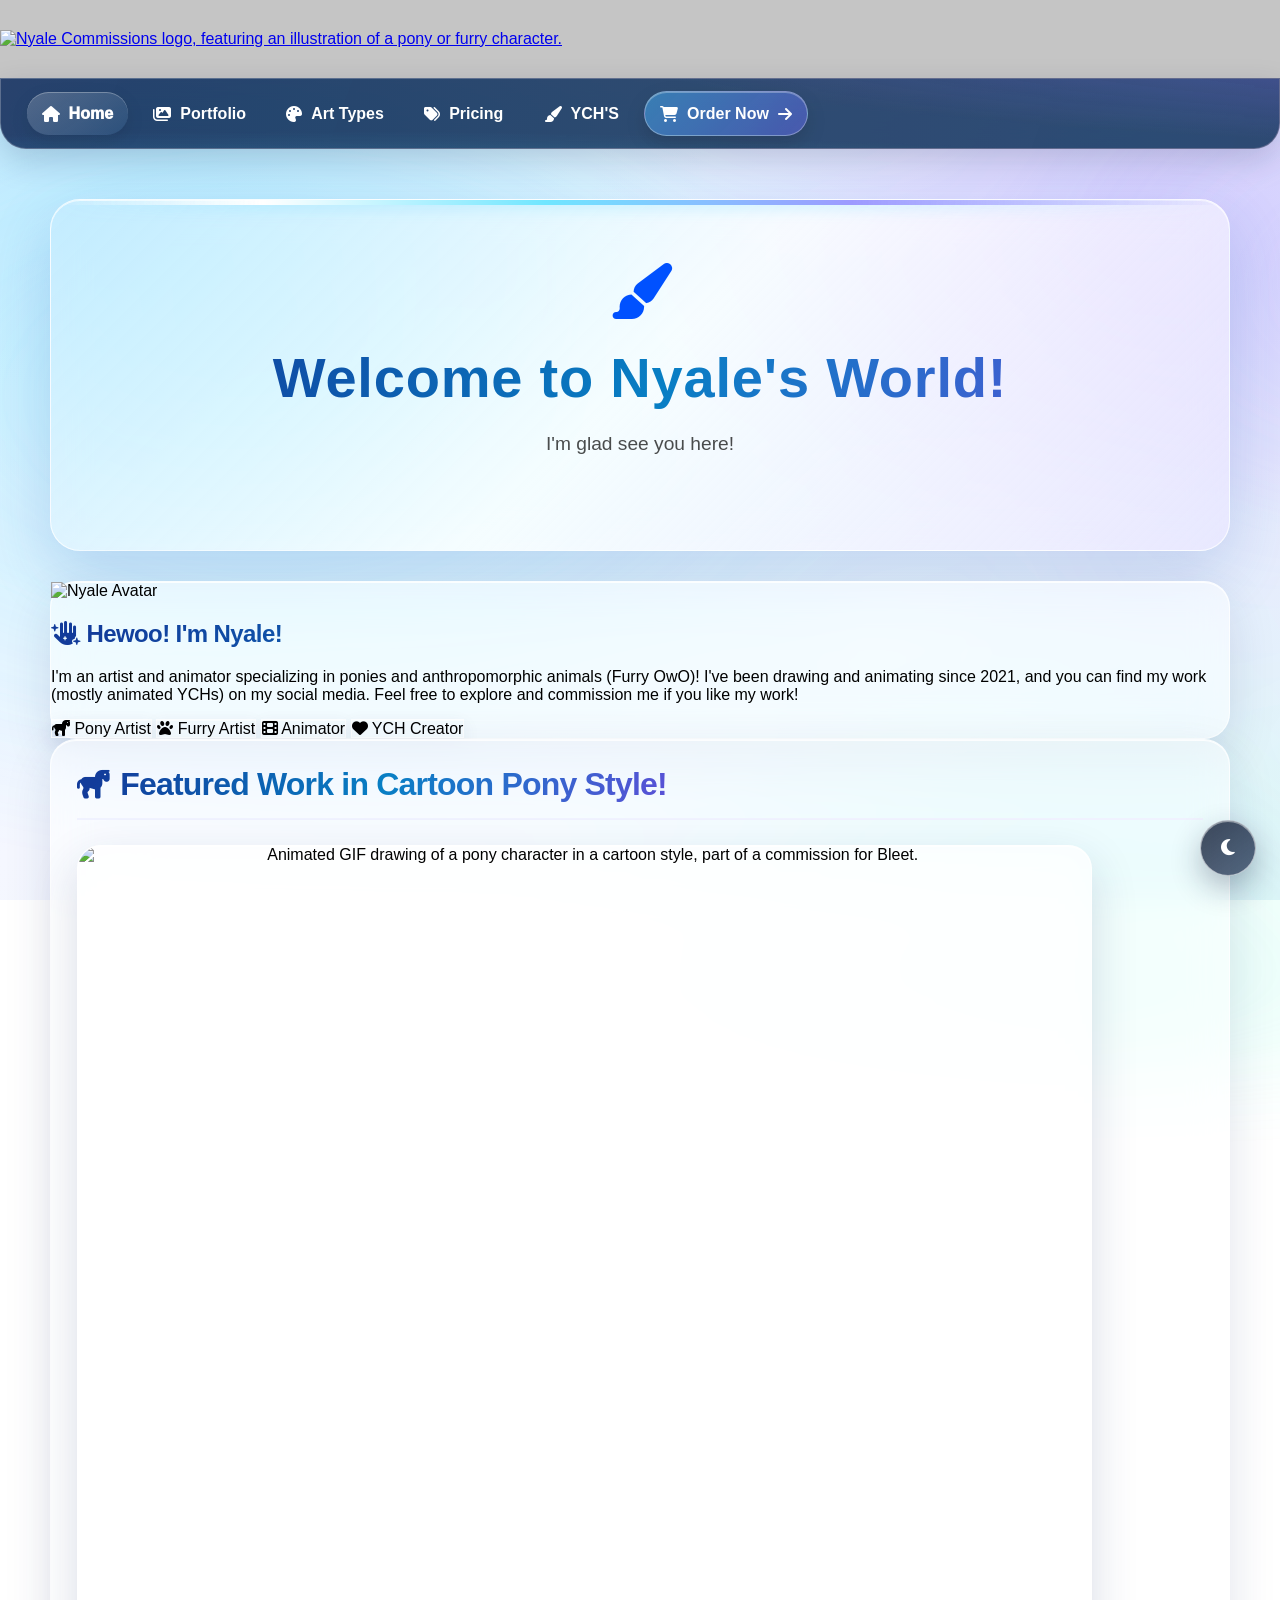
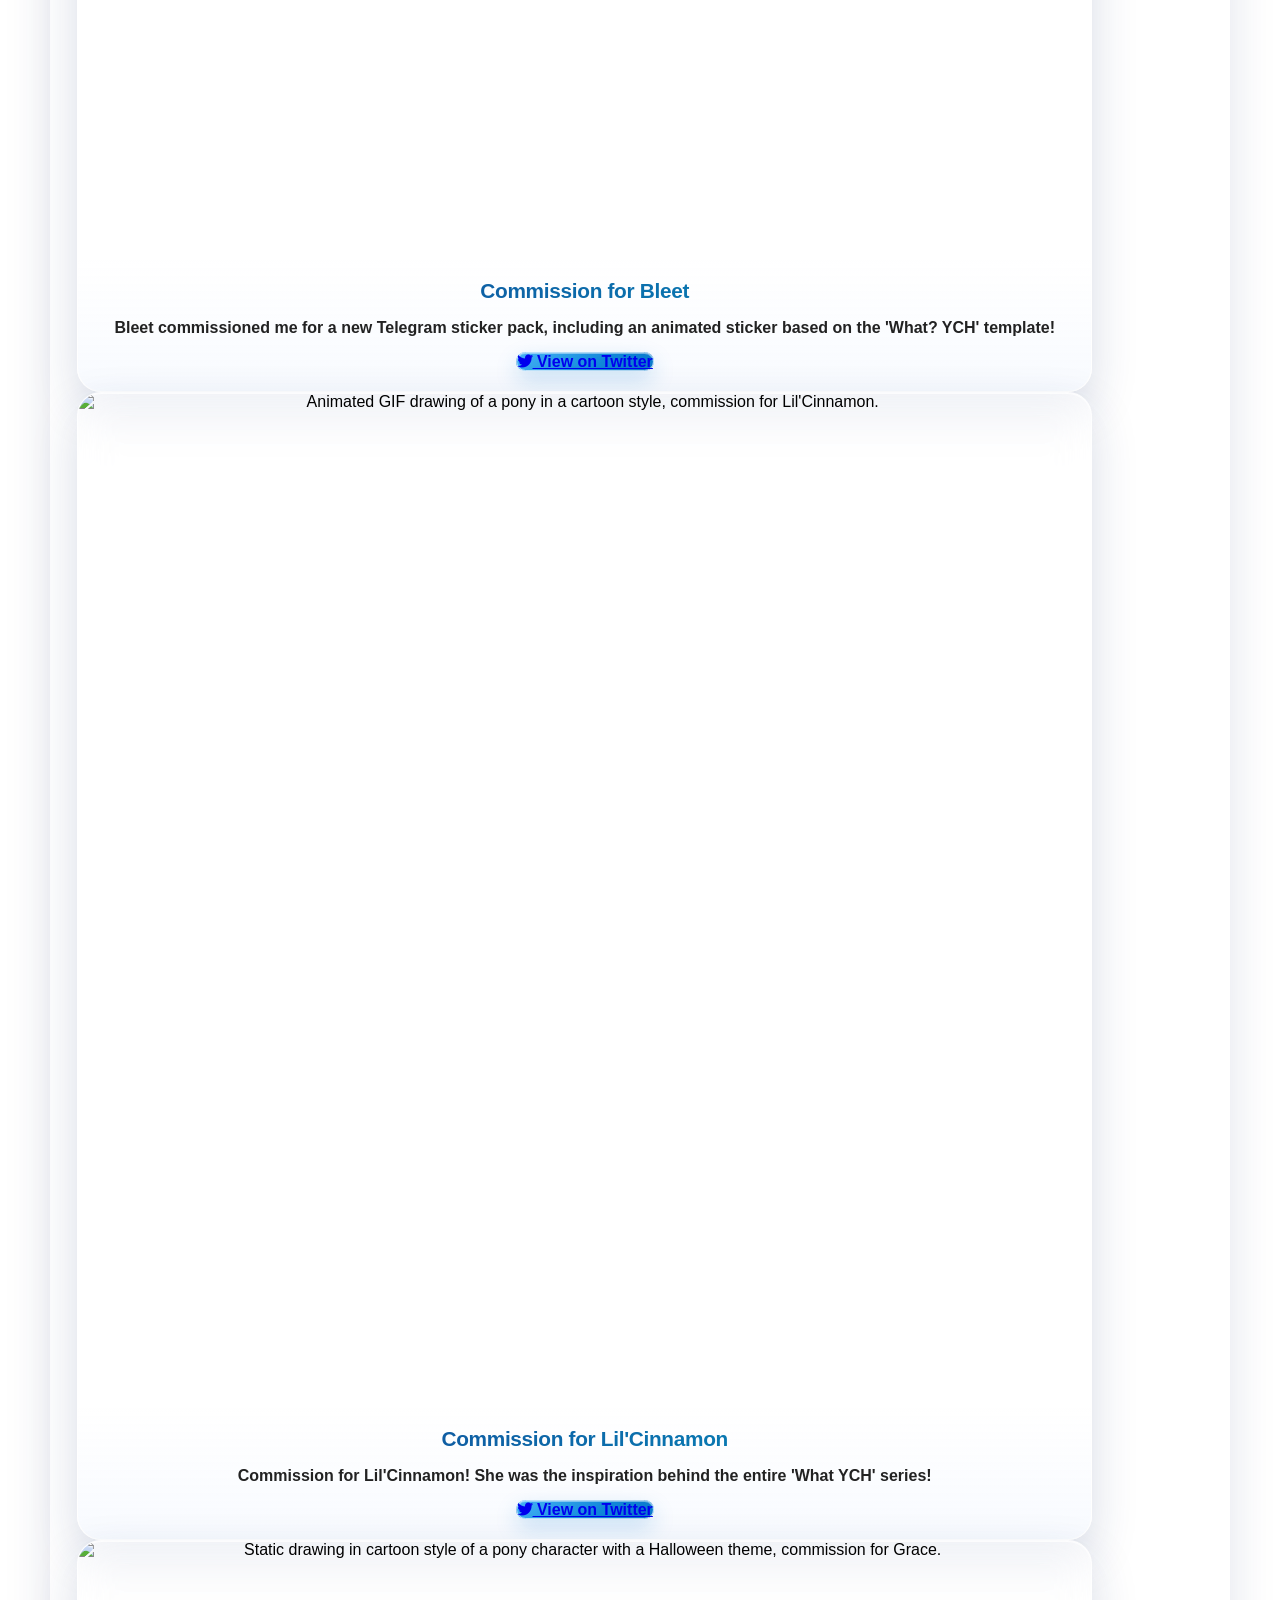
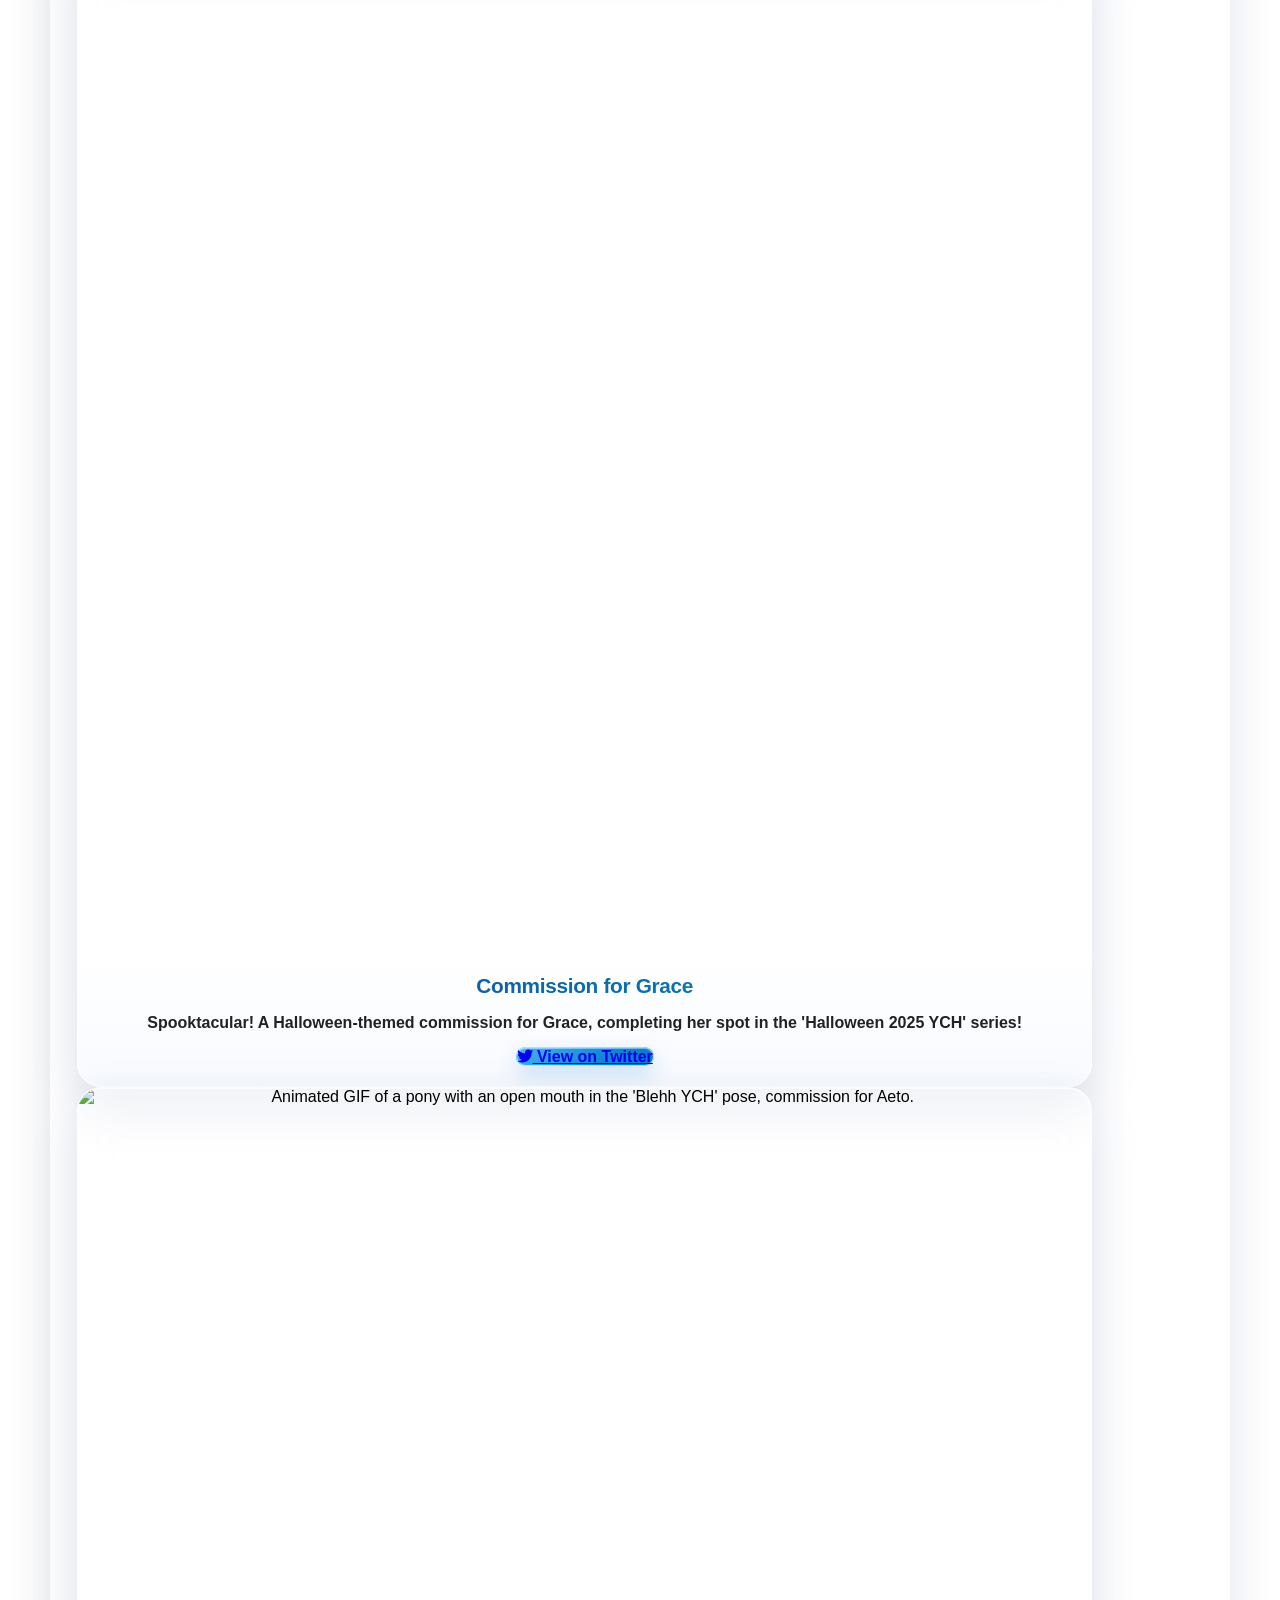
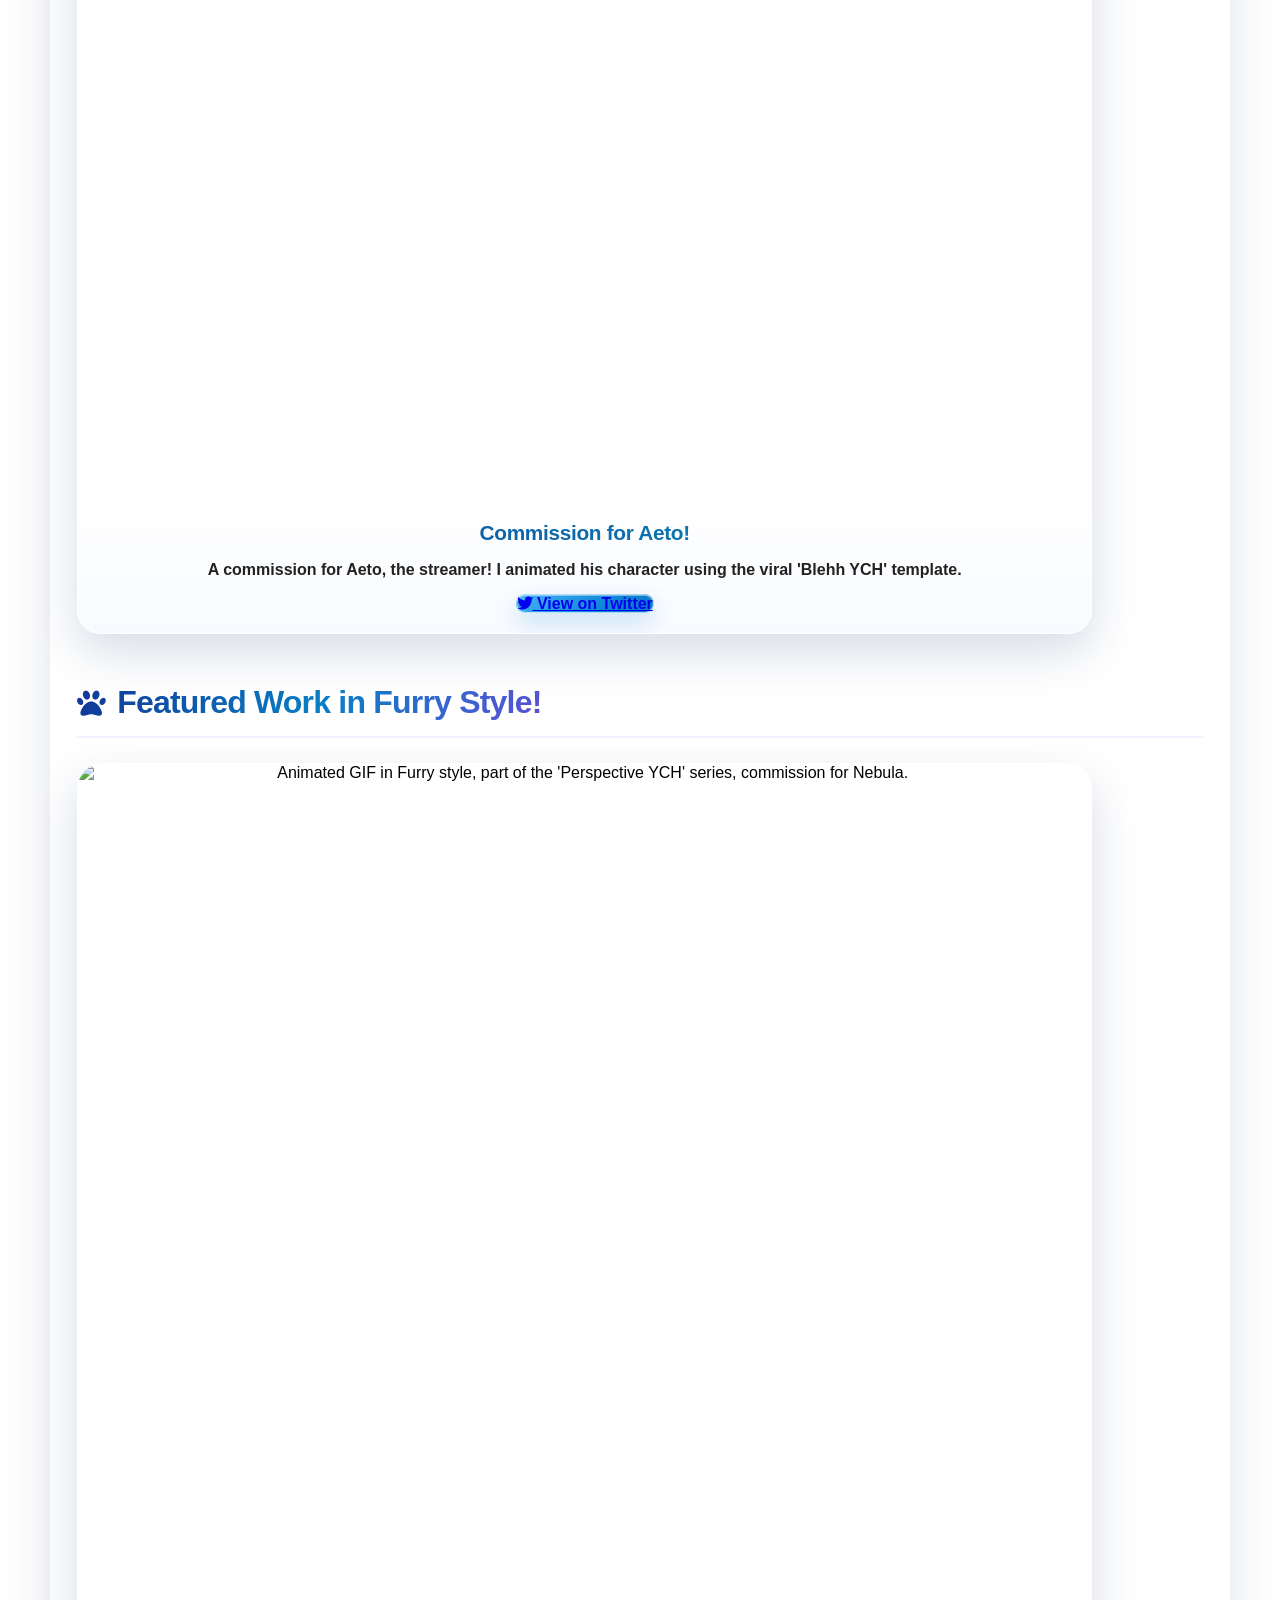
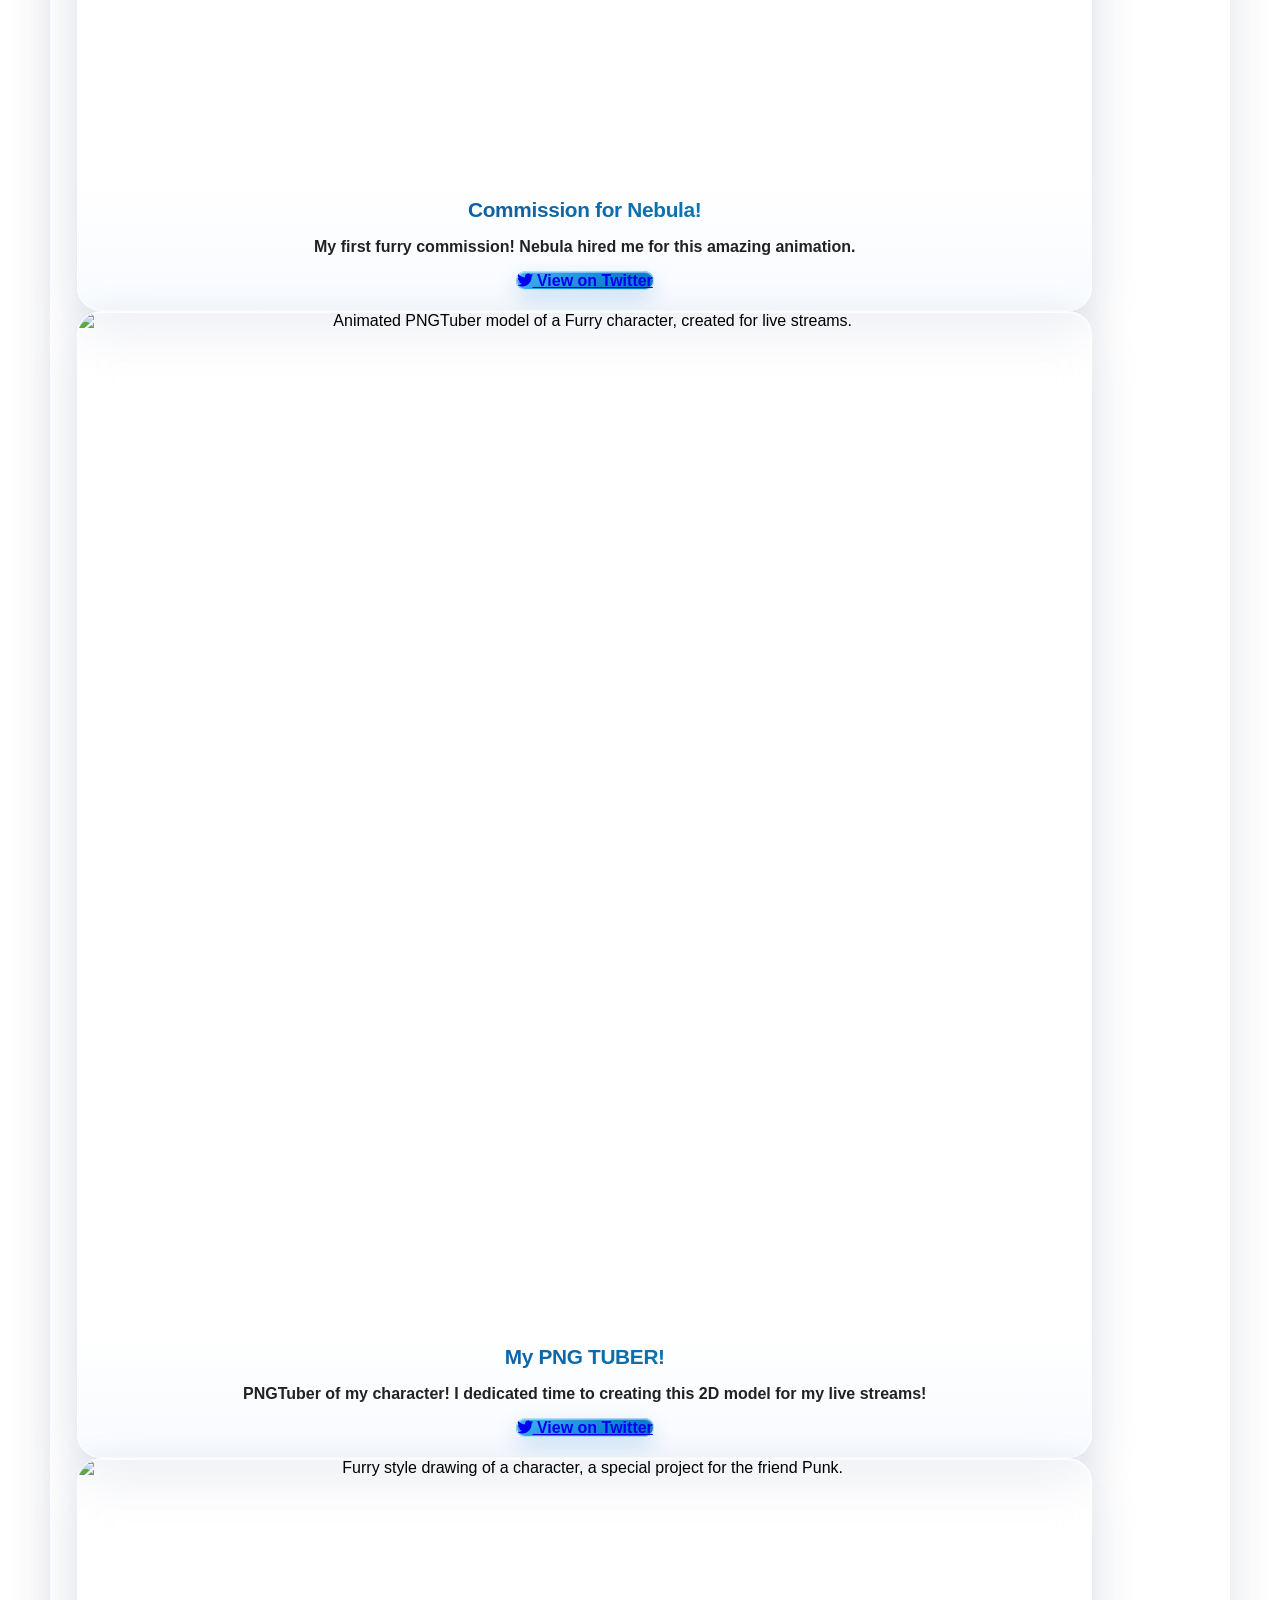
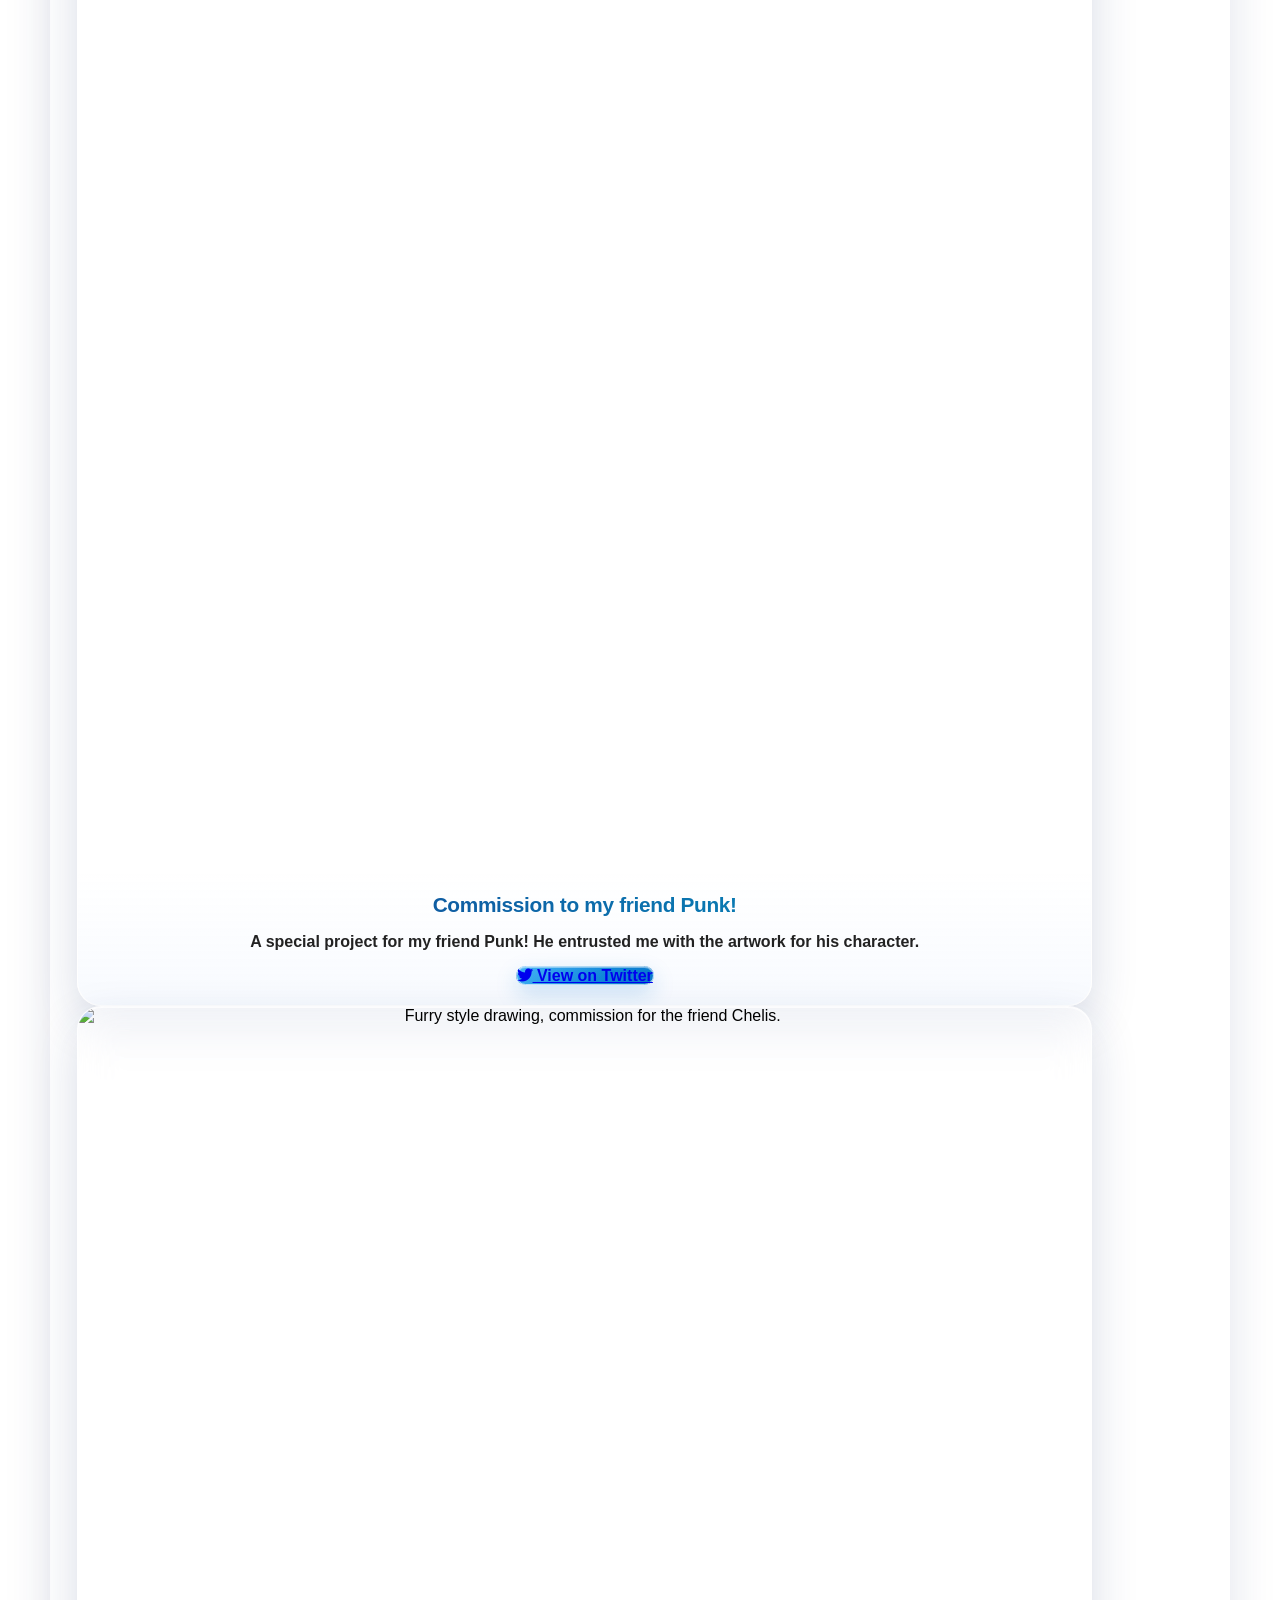
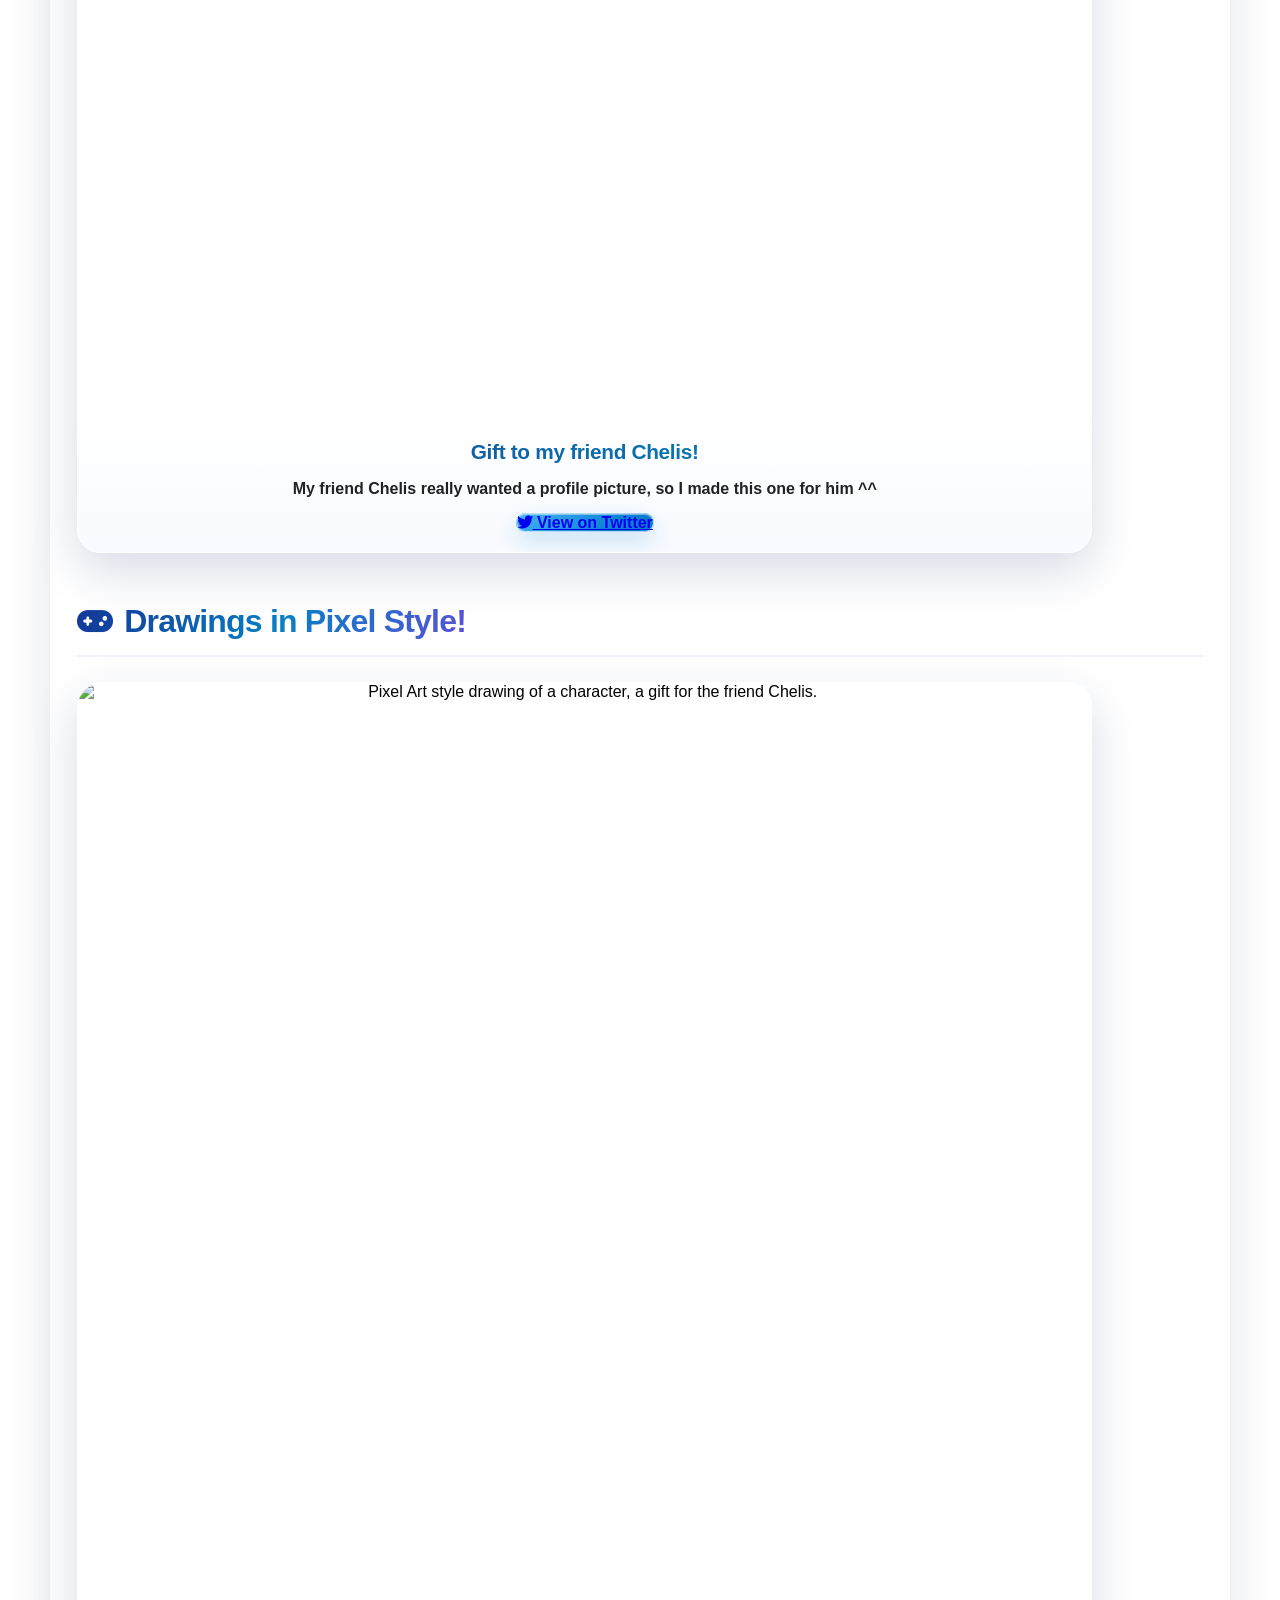
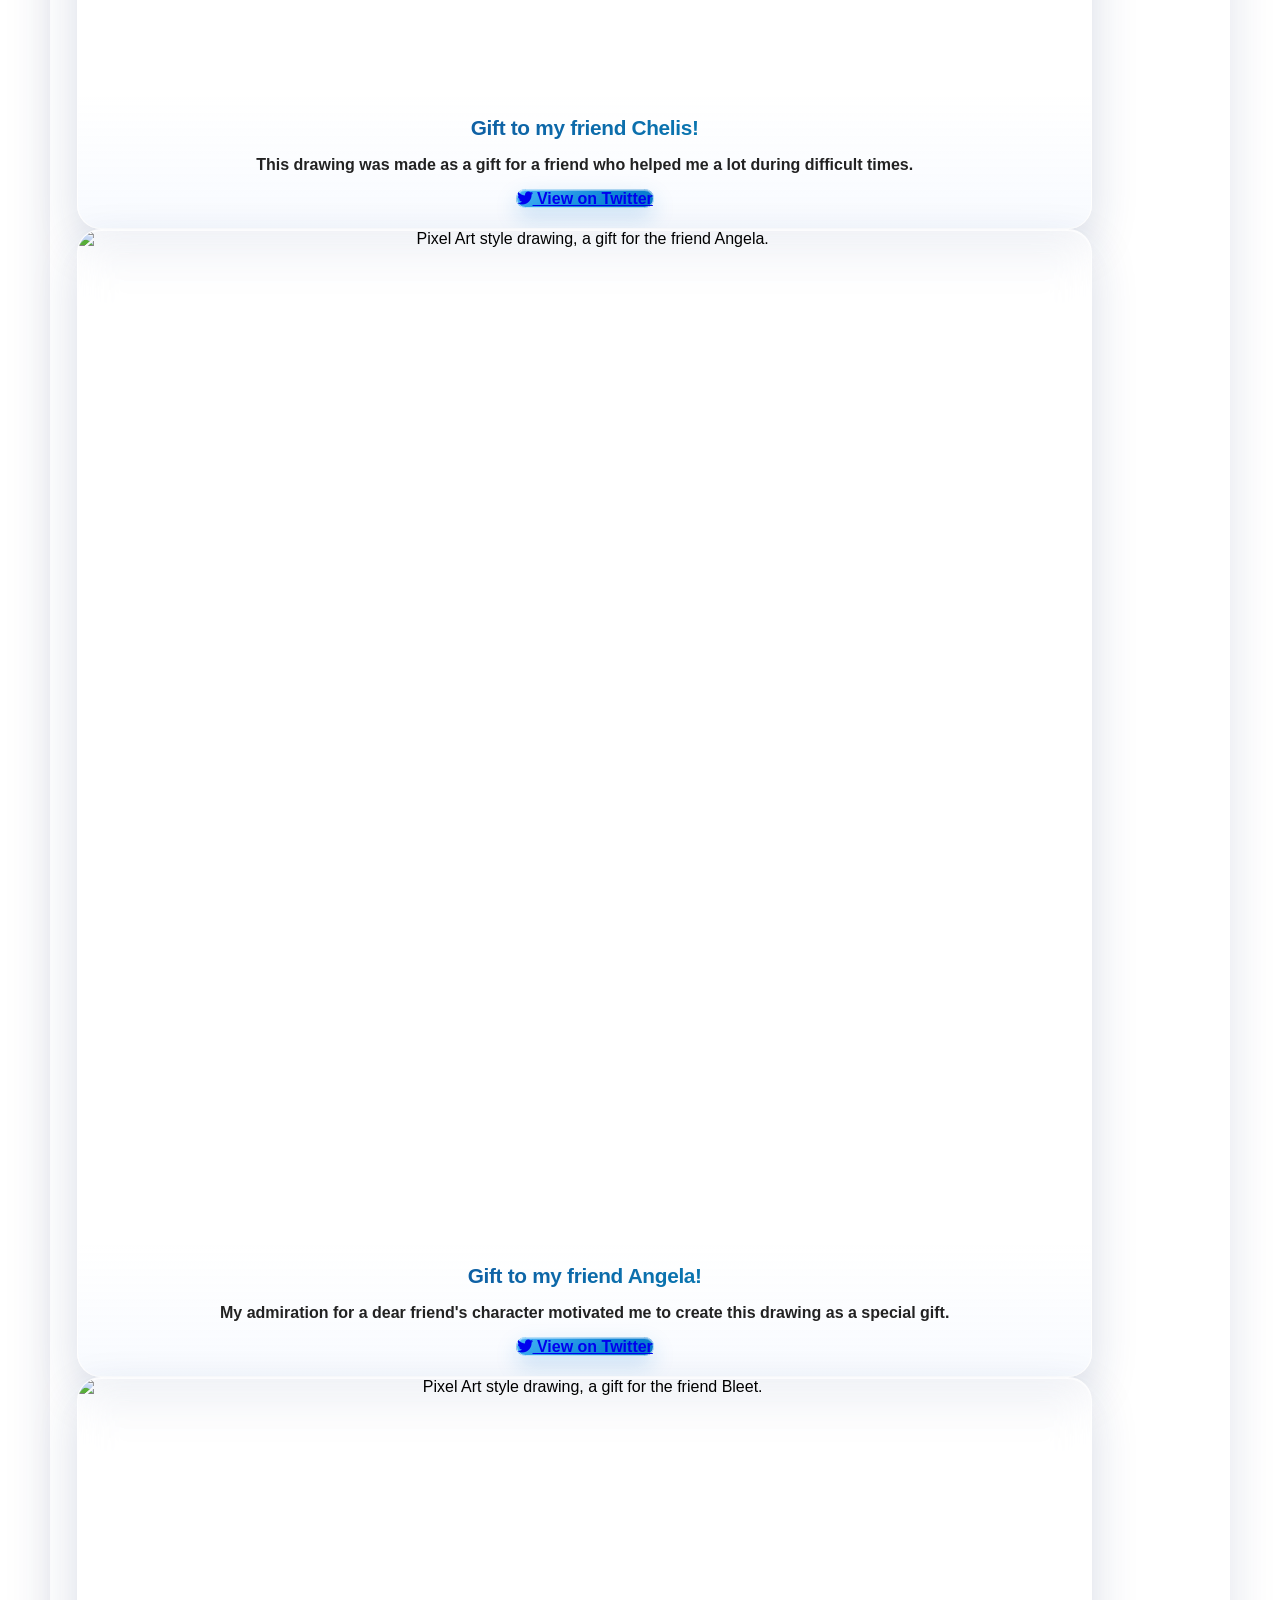
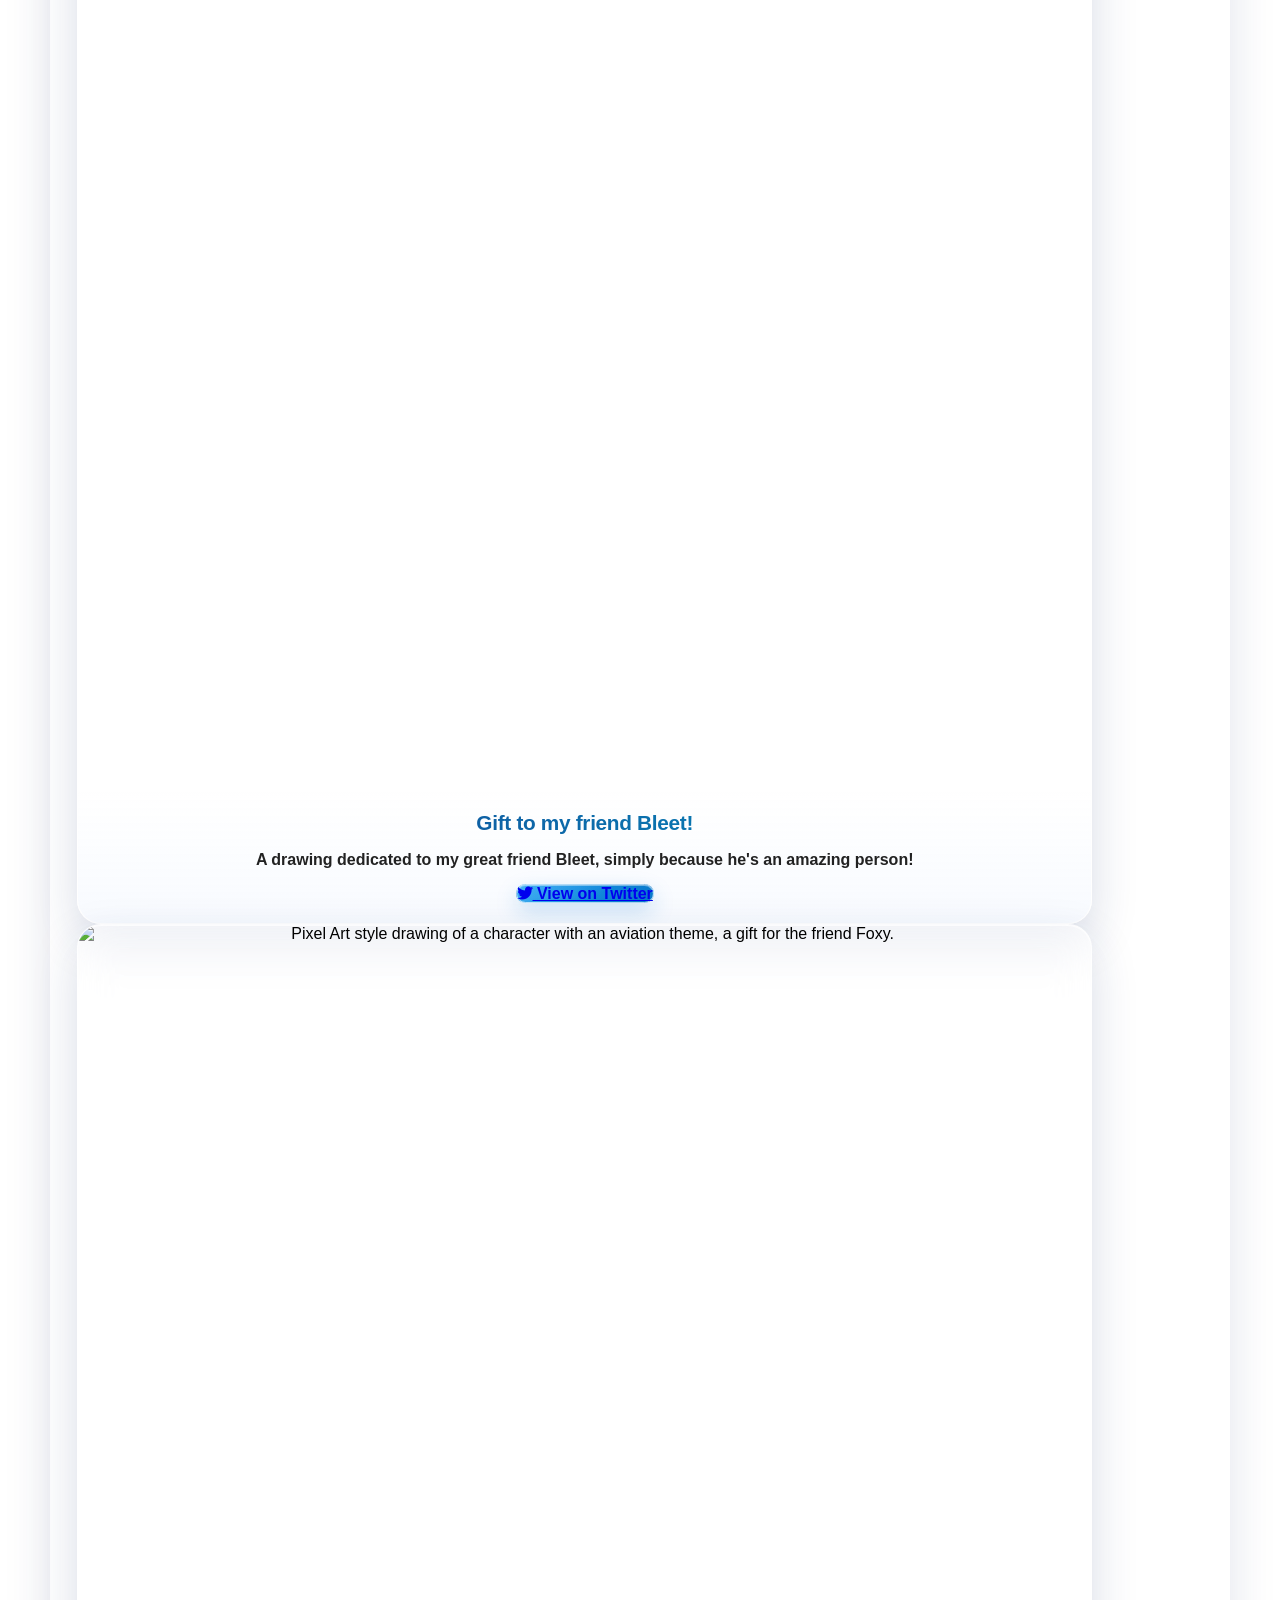
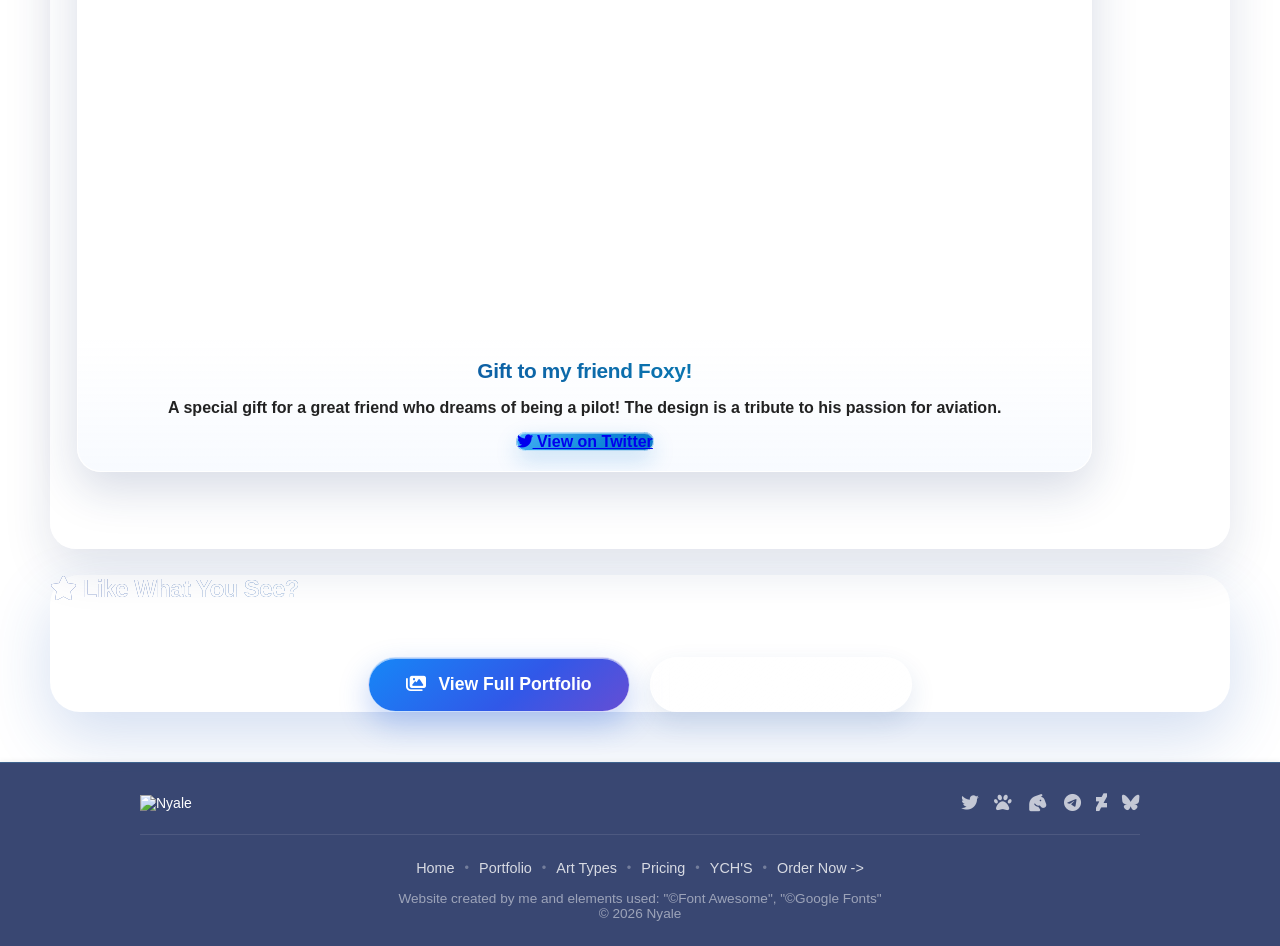
==== commit df65db2e: "UwU!" ====
--- a/index.html
+++ b/index.html
@@ -2,12 +2,12 @@
 <html lang="en">
 <head>
     <meta charset="UTF-8">
-    <title>Nyale (Nyalexandre) | Desenhando com Nyale - Artist Portfolio</title>
+    <title>Nyale Commissions | Nyalefox Artist - Custom Pony & Furry Art Commissions</title>
     <meta name="viewport" content="width=device-width, initial-scale=1.0">
     
     <!-- Primary SEO Meta -->
-    <meta name="description" content="Nyale, also known as Nyalefox and Nyalexandre (Desenhando com Nyale), is a digital artist creating pony, furry, YCH, pixel art, illustrations, and animations.">
-    <meta name="keywords" content="Nyale, Nyalexandre, Nyalefox, Desenhando com Nyale, Nyale artist, Nyale commissions, pony artist, furry artist, YCH commissions, pixel art commissions, custom art, animation commissions, Telegram stickers, PNGTuber art">
+    <meta name="description" content="Nyalefox (Nyale) - Professional custom art commissions: YCH, pony, furry, and pixel art. Order custom illustrations, mascots, animations, and Telegram stickers. Artist since 2021.">
+    <meta name="keywords" content="Nyalefox, Nyale commissions, pony artist, furry artist, YCH commissions, pixel art commissions, custom art, animation commissions, telegram stickers, PNGTuber art, custom illustration">
     <meta name="robots" content="index, follow, max-image-preview:large">
     <link rel="canonical" href="https://alexandre0202.github.io/NyalexandreWiki/">
     
@@ -60,18 +60,17 @@
     {
         "@context": "https://schema.org",
         "@type": "ProfessionalService",
-        "@id": "https://alexandre0202.github.io/NyalexandreWiki/#studio",
         "name": "Nyale Commissions",
-        "alternateName": ["Nyale", "Nyalefox", "Nyalexandre", "Desenhando com Nyale"],
+        "alternateName": "Nyalefox",
         "description": "Professional custom digital art commissions specializing in pony, furry, YCH, and pixel artwork",
         "url": "https://alexandre0202.github.io/NyalexandreWiki/",
         "logo": "https://alexandre0202.github.io/NyalexandreWiki/Icons/LOGO.png",
         "image": "https://alexandre0202.github.io/NyalexandreWiki/Icons/preview.png",
         "sameAs": [
             "https://x.com/ComNyale",
-            "https://t.me/nyalexandre",
-            "https://bsky.app/profile/nyalexandre.bsky.social",
-            "https://www.furaffinity.net/user/nyalexandre/",
+            "https://t.me/NyaleArts",
+            "https://bsky.app/profile/comnhale.bsky.social",
+            "https://www.furaffinity.net/user/nyale0102/",
             "https://derpibooru.org/profiles/NhalePOny",
             "https://www.deviantart.com/nyale0102"
         ],
@@ -87,43 +86,9 @@
         },
         "founder": {
             "@type": "Person",
-            "@id": "https://alexandre0202.github.io/NyalexandreWiki/#artist",
             "name": "Nyale",
-            "alternateName": ["Nyalefox", "Nyalexandre", "Desenhando com Nyale"],
-            "jobTitle": "Digital Artist & Animator",
-            "description": "Digital artist and animator known online as Nyale, Nyalefox, Nyalexandre, and Desenhando com Nyale.",
-            "knowsAbout": [
-                "Digital illustration",
-                "Pony art",
-                "Furry art",
-                "Your Character Here (YCH) commissions",
-                "Pixel art",
-                "2D animation",
-                "Character design"
-            ],
-            "sameAs": [
-                "https://x.com/ComNyale",
-                "https://t.me/nyalexandre",
-                "https://bsky.app/profile/nyalexandre.bsky.social",
-                "https://www.furaffinity.net/user/nyalexandre/",
-                "https://derpibooru.org/profiles/NhalePOny",
-                "https://www.deviantart.com/nyale0102"
-            ]
-        }
-    }
-    </script>
-
-    <script type="application/ld+json">
-    {
-        "@context": "https://schema.org",
-        "@type": "WebSite",
-        "@id": "https://alexandre0202.github.io/NyalexandreWiki/#website",
-        "url": "https://alexandre0202.github.io/NyalexandreWiki/",
-        "name": "Nyale Commissions",
-        "alternateName": ["Nyale", "Nyalefox", "Nyalexandre", "Desenhando com Nyale"],
-        "inLanguage": "en",
-        "publisher": {
-            "@id": "https://alexandre0202.github.io/NyalexandreWiki/#studio"
+            "alternateName": "Nyalefox",
+            "jobTitle": "Digital Artist & Animator"
         }
     }
     </script>
@@ -272,7 +237,7 @@
                     <div class="intro-content">
                         <h2><i class="fas fa-hand-sparkles"></i> Hewoo! I'm Nyale!</h2>
                         <p class="intro-text">
-                            I'm Nyale, also known as Nyalefox and Nyalexandre — Desenhando com Nyale. I'm an artist and animator specializing in ponies and anthropomorphic animals (Furry OwO)! I've been drawing and animating since 2021, and you can find my work (mostly animated YCHs) on my social media. Feel free to explore and commission me if you like my work!
+                            I'm an artist and animator specializing in ponies and anthropomorphic animals (Furry OwO)! I've been drawing and animating since 2021, and you can find my work (mostly animated YCHs) on my social media. Feel free to explore and commission me if you like my work!
                         </p>
                         <div class="intro-tags">
                             <span class="tag"><i class="fas fa-horse"></i> Pony Artist</span>
--- a/CSS/liquid-glass.css
+++ b/CSS/liquid-glass.css
@@ -55,10 +55,8 @@
 }
 
 .ms-nav,
-.ms-bottom-bar,
-.ms-footer.minimalist-footer {
-    position: relative;
-    background: rgba(20, 43, 98, 0.86) !important;
+.ms-bottom-bar {
+    background: rgba(8, 24, 71, 0.76) !important;
     border: 1px solid rgba(255, 255, 255, 0.2);
     box-shadow: 0 12px 32px rgba(9, 25, 74, 0.18);
     -webkit-backdrop-filter: blur(22px) saturate(155%);
@@ -81,43 +79,23 @@
 }
 
 .ms-nav::before,
-.ms-bottom-bar::before,
-.ms-footer.minimalist-footer::before {
+.ms-bottom-bar::before {
     content: "";
     position: absolute;
     inset: 0;
-    z-index: 0;
+    z-index: -1;
     pointer-events: none;
     background:
-        radial-gradient(ellipse 36% 170% at 17% 58%, rgba(66, 218, 247, 0.52), transparent 72%),
-        radial-gradient(ellipse 34% 180% at 78% 28%, rgba(164, 130, 255, 0.48), transparent 72%),
-        radial-gradient(ellipse 42% 150% at 50% 115%, rgba(93, 224, 190, 0.28), transparent 72%),
-        linear-gradient(165deg, transparent 22%, rgba(105, 227, 255, 0.38) 38%, rgba(67, 194, 221, 0.18) 48%, transparent 62%),
-        linear-gradient(12deg, transparent 34%, rgba(188, 148, 255, 0.32) 48%, rgba(120, 142, 244, 0.16) 58%, transparent 72%),
-        linear-gradient(110deg, rgba(24, 81, 137, 0.18), rgba(18, 96, 125, 0.24), rgba(70, 52, 133, 0.28));
-    background-size: 150% 230%;
+        radial-gradient(ellipse at 12% 120%, rgba(56, 214, 255, 0.44), transparent 46%),
+        radial-gradient(ellipse at 80% -30%, rgba(154, 105, 255, 0.4), transparent 48%),
+        linear-gradient(110deg, rgba(12, 42, 92, 0.3), rgba(12, 94, 119, 0.32), rgba(55, 40, 113, 0.35));
+    background-size: 180% 180%;
     opacity: 0.92;
-    mix-blend-mode: screen;
     animation: navbar-aurora 20s ease-in-out infinite alternate;
 }
 
-.ms-nav::after,
-.ms-bottom-bar::after {
-    content: "";
-    position: absolute;
-    top: 0;
-    right: 8%;
-    left: 8%;
-    height: 1px;
-    z-index: 1;
-    pointer-events: none;
-    background: linear-gradient(90deg, transparent, rgba(112, 233, 255, 0.82), rgba(201, 166, 255, 0.72), transparent);
-    opacity: 0.8;
-}
-
 .ms-nav ul,
-.ms-bottom-bar ul,
-.ms-footer.minimalist-footer > * {
+.ms-bottom-bar ul {
     position: relative;
     z-index: 1;
 }
@@ -135,23 +113,18 @@
 }
 
 body[data-theme="dark"] .ms-nav,
-body[data-theme="dark"] .ms-bottom-bar,
-body[data-theme="dark"] .ms-footer.minimalist-footer {
+body[data-theme="dark"] .ms-bottom-bar {
     background: rgba(5, 13, 34, 0.82) !important;
     border-color: rgba(172, 215, 255, 0.24);
     box-shadow: 0 14px 36px rgba(0, 0, 0, 0.3), inset 0 1px 0 rgba(255, 255, 255, 0.1);
 }
 
 body[data-theme="dark"] .ms-nav::before,
-body[data-theme="dark"] .ms-bottom-bar::before,
-body[data-theme="dark"] .ms-footer.minimalist-footer::before {
+body[data-theme="dark"] .ms-bottom-bar::before {
     background:
-        radial-gradient(ellipse 36% 170% at 17% 58%, rgba(31, 169, 220, 0.42), transparent 72%),
-        radial-gradient(ellipse 34% 180% at 78% 28%, rgba(123, 82, 220, 0.4), transparent 72%),
-        radial-gradient(ellipse 42% 150% at 50% 115%, rgba(53, 186, 151, 0.22), transparent 72%),
-        linear-gradient(165deg, transparent 22%, rgba(67, 190, 225, 0.3) 38%, rgba(40, 133, 169, 0.14) 48%, transparent 62%),
-        linear-gradient(12deg, transparent 34%, rgba(153, 119, 225, 0.28) 48%, rgba(90, 102, 191, 0.14) 58%, transparent 72%),
-        linear-gradient(110deg, rgba(4, 32, 67, 0.2), rgba(10, 76, 91, 0.22), rgba(42, 27, 92, 0.28));
+        radial-gradient(ellipse at 12% 120%, rgba(31, 169, 220, 0.38), transparent 46%),
+        radial-gradient(ellipse at 80% -30%, rgba(123, 82, 220, 0.4), transparent 48%),
+        linear-gradient(110deg, rgba(4, 32, 67, 0.35), rgba(10, 76, 91, 0.36), rgba(42, 27, 92, 0.42));
 }
 
 .ms-nav {
@@ -342,67 +315,10 @@
     background-image: linear-gradient(135deg, rgba(140, 211, 255, 0.34), rgba(255, 255, 255, 0.48), rgba(184, 172, 255, 0.2)) !important;
 }
 
-.portfolio-hero h1,
-.index-hero h1 {
-    filter: drop-shadow(0 4px 10px rgba(51, 138, 219, 0.16));
-}
-
-.portfolio-hero h1::after,
-.index-hero h1::after {
-    content: "";
-    display: block;
-    width: min(160px, 42%);
-    height: 3px;
-    margin: 14px auto 0;
-    border-radius: 999px;
-    background: linear-gradient(90deg, #56d7ed, #648fff 52%, #bd87ed);
-    box-shadow: 0 0 14px rgba(80, 181, 237, 0.32);
-}
-
-.portfolio-section--big-white h2::after {
-    background: linear-gradient(90deg, #51cfe8, #548cff 55%, #b37fe3);
-    box-shadow: 0 0 12px rgba(81, 174, 226, 0.24);
-}
-
-.category-header {
-    border-bottom-color: transparent;
-    background-image: linear-gradient(90deg, rgba(81, 207, 232, 0.72), rgba(84, 140, 255, 0.64) 55%, rgba(179, 127, 227, 0.58));
-    background-repeat: no-repeat;
-    background-position: left bottom;
-    background-size: 100% 2px;
-}
-
 .portfolio-card {
     overflow: hidden;
     border-radius: 20px;
     transition: transform 220ms ease, box-shadow 220ms ease, border-color 220ms ease;
-    border-color: rgba(99, 172, 226, 0.24);
-    box-shadow: var(--glass-shadow), inset 0 1px 0 rgba(255, 255, 255, 0.78), inset 0 0 0 1px rgba(112, 200, 239, 0.08);
-}
-
-.portfolio-card:hover {
-    border-color: rgba(106, 173, 241, 0.48);
-    box-shadow: 0 22px 52px rgba(59, 104, 177, 0.17), inset 0 1px 0 rgba(255, 255, 255, 0.84), inset 0 0 0 1px rgba(128, 185, 255, 0.14);
-}
-
-body[data-theme="dark"] .portfolio-card {
-    border-color: rgba(158, 198, 255, 0.2);
-    box-shadow: 0 20px 48px rgba(0, 0, 0, 0.22), inset 0 1px 0 rgba(255, 255, 255, 0.12), inset 0 0 0 1px rgba(95, 205, 245, 0.08);
-}
-
-body[data-theme="dark"] .portfolio-card:hover {
-    border-color: rgba(135, 203, 255, 0.4);
-    box-shadow: 0 22px 54px rgba(0, 0, 0, 0.28), 0 0 24px rgba(73, 177, 230, 0.1), inset 0 1px 0 rgba(255, 255, 255, 0.15);
-}
-
-body[data-theme="dark"] .category-header {
-    border-bottom-color: transparent;
-    background-image: linear-gradient(90deg, rgba(74, 213, 239, 0.62), rgba(102, 146, 255, 0.56) 55%, rgba(187, 129, 242, 0.5));
-}
-
-body[data-theme="dark"] .portfolio-hero h1,
-body[data-theme="dark"] .index-hero h1 {
-    filter: drop-shadow(0 4px 12px rgba(82, 190, 239, 0.24));
 }
 
 .portfolio-card .card-expand-btn {
@@ -484,10 +400,7 @@
 }
 
 .ms-footer.minimalist-footer {
-    overflow: hidden;
-    border: 1px solid rgba(194, 222, 255, 0.22);
-    border-radius: 24px 24px 0 0;
-    box-shadow: 0 -12px 36px rgba(31, 72, 145, 0.14), inset 0 1px 0 rgba(255, 255, 255, 0.18);
+    background: rgba(14, 31, 84, 0.82);
     -webkit-backdrop-filter: blur(20px) saturate(145%);
     backdrop-filter: blur(20px) saturate(145%);
 }
@@ -1124,8 +1037,7 @@
     }
 
     .ms-nav::before,
-    .ms-bottom-bar::before,
-    .ms-footer.minimalist-footer::before {
+    .ms-bottom-bar::before {
         animation: none;
     }
 
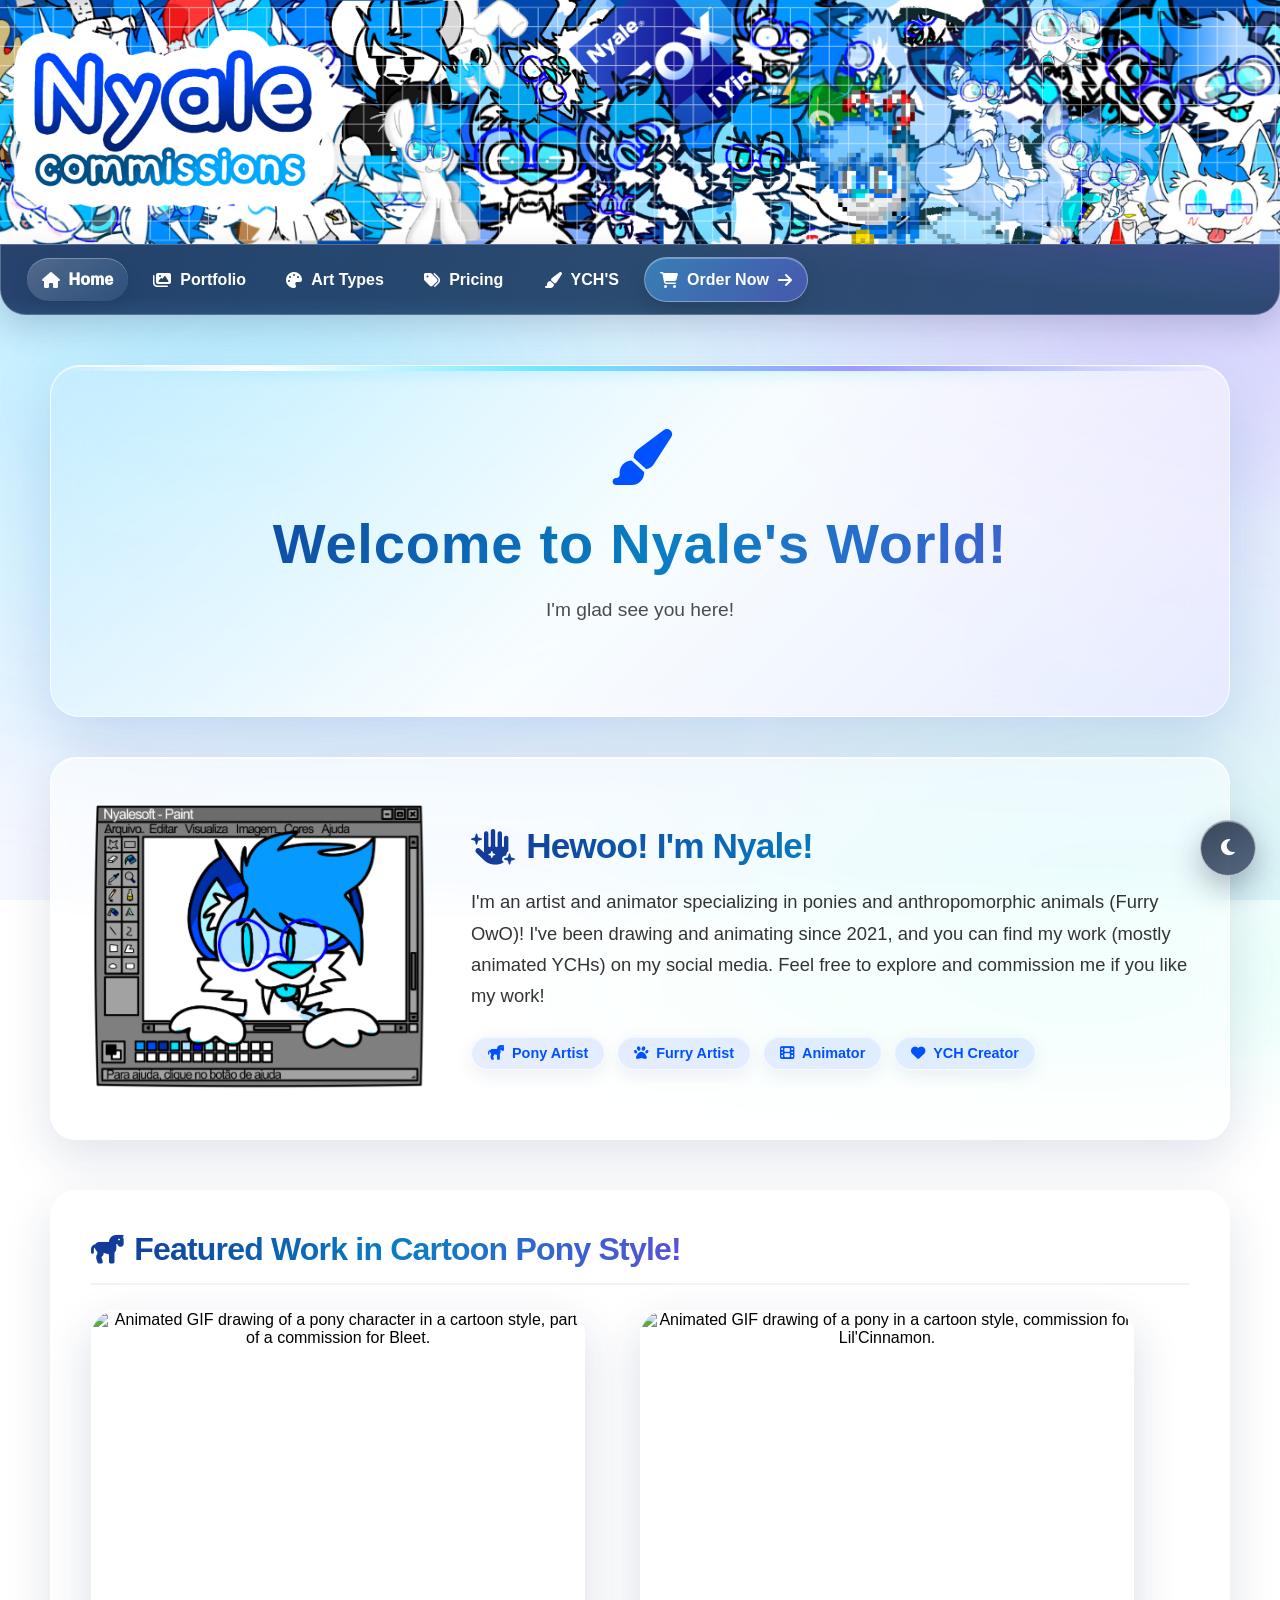
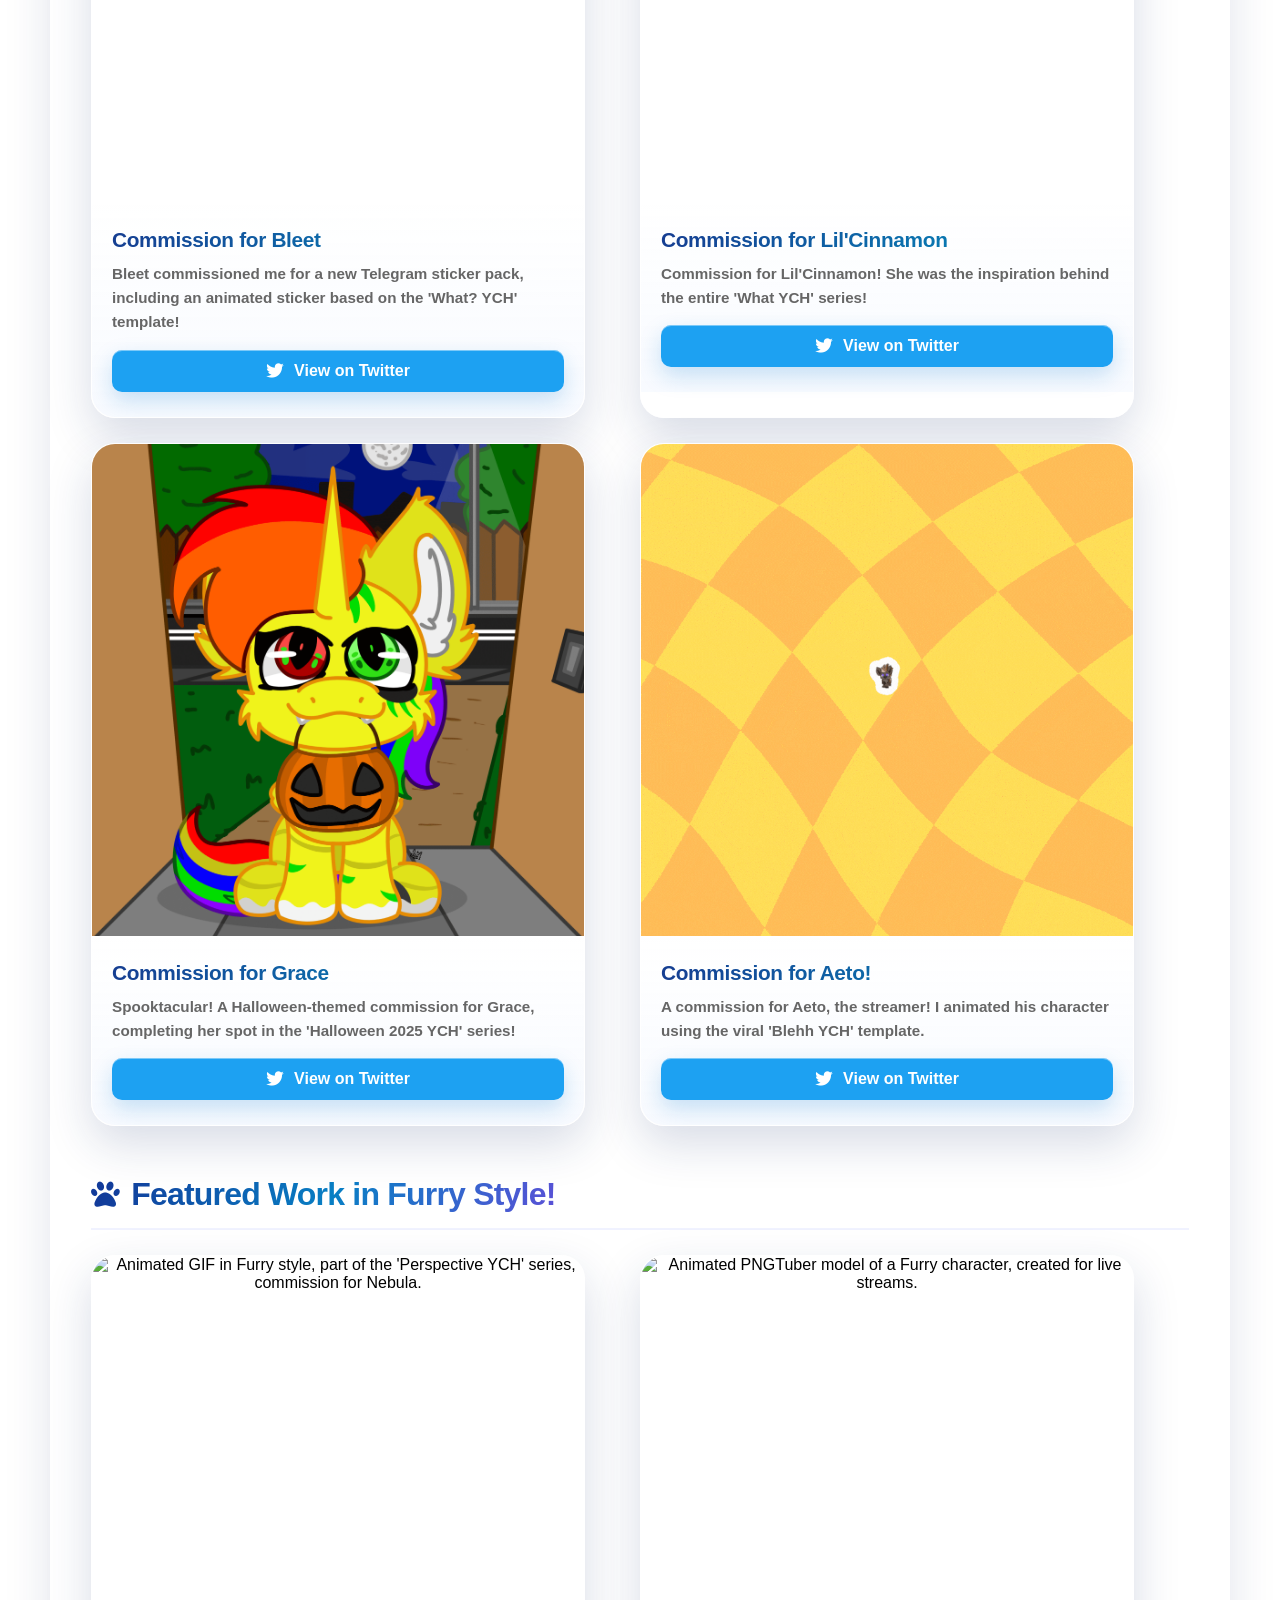
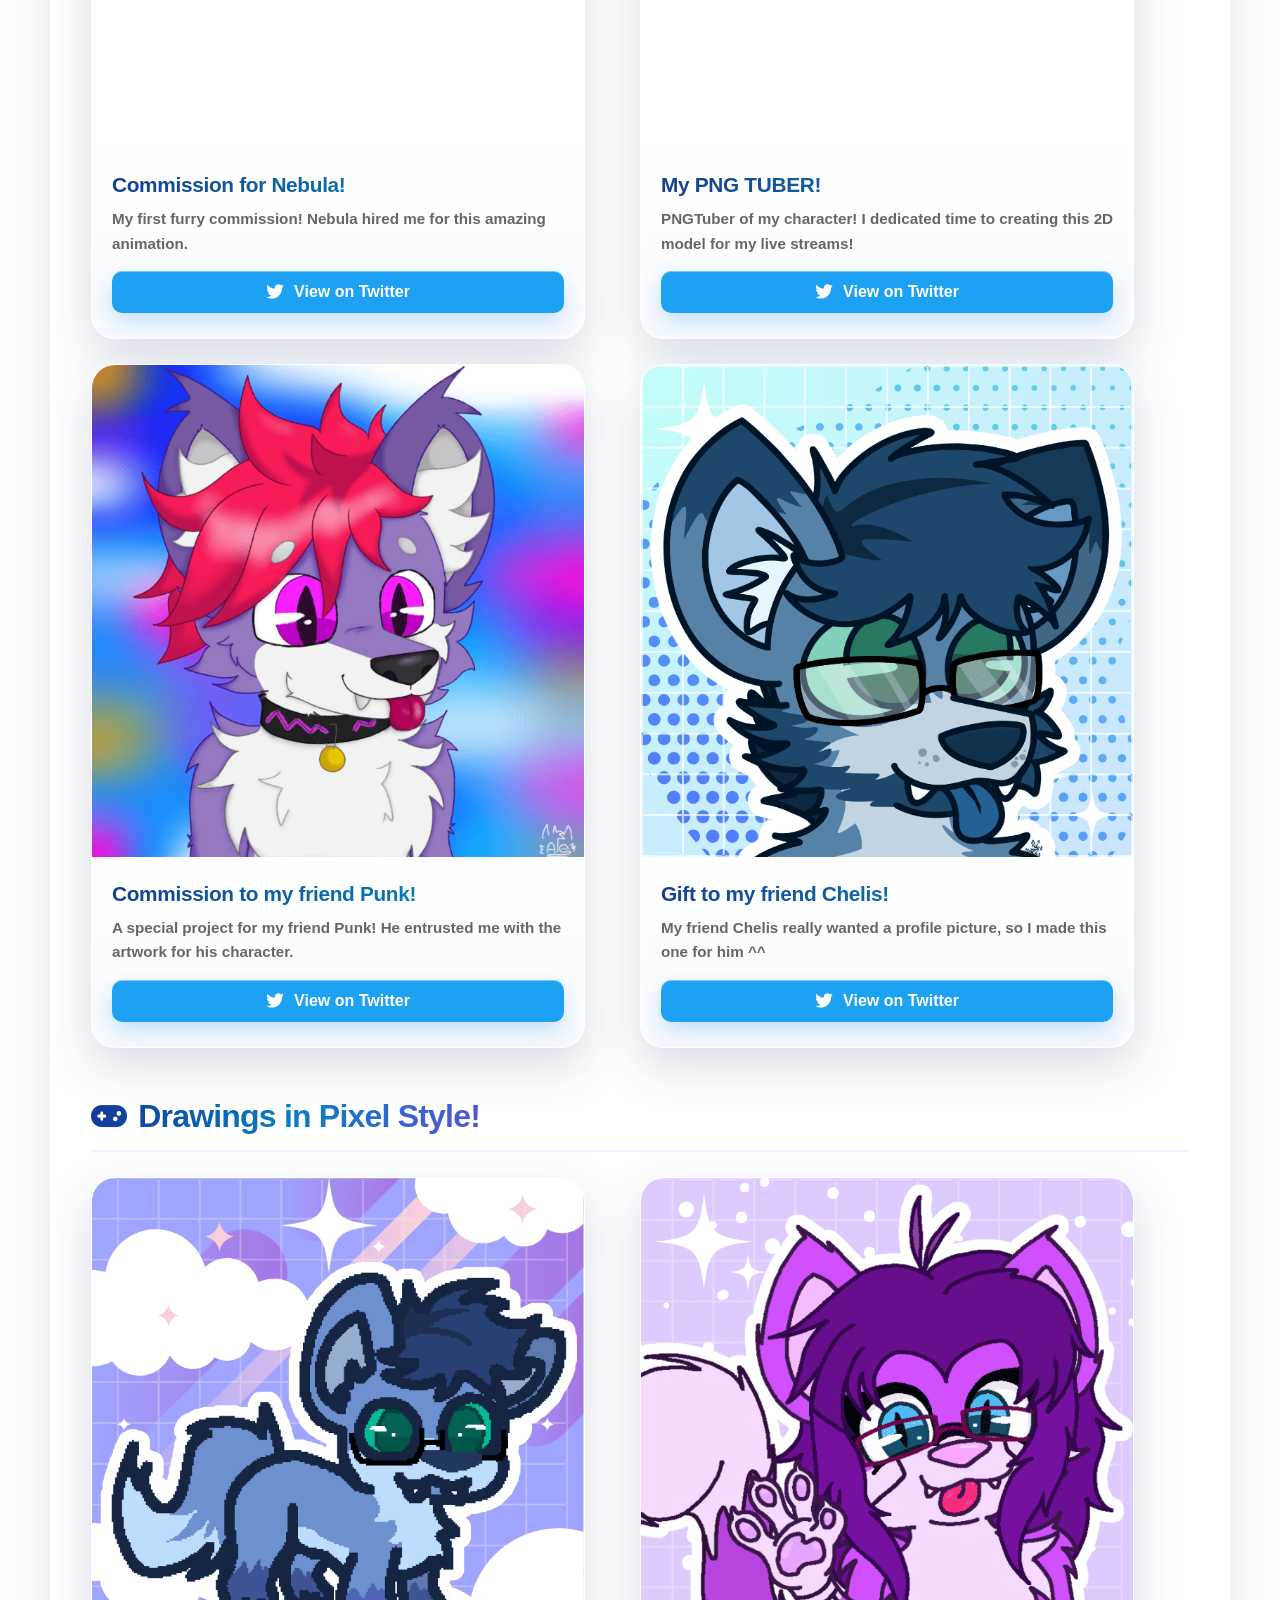
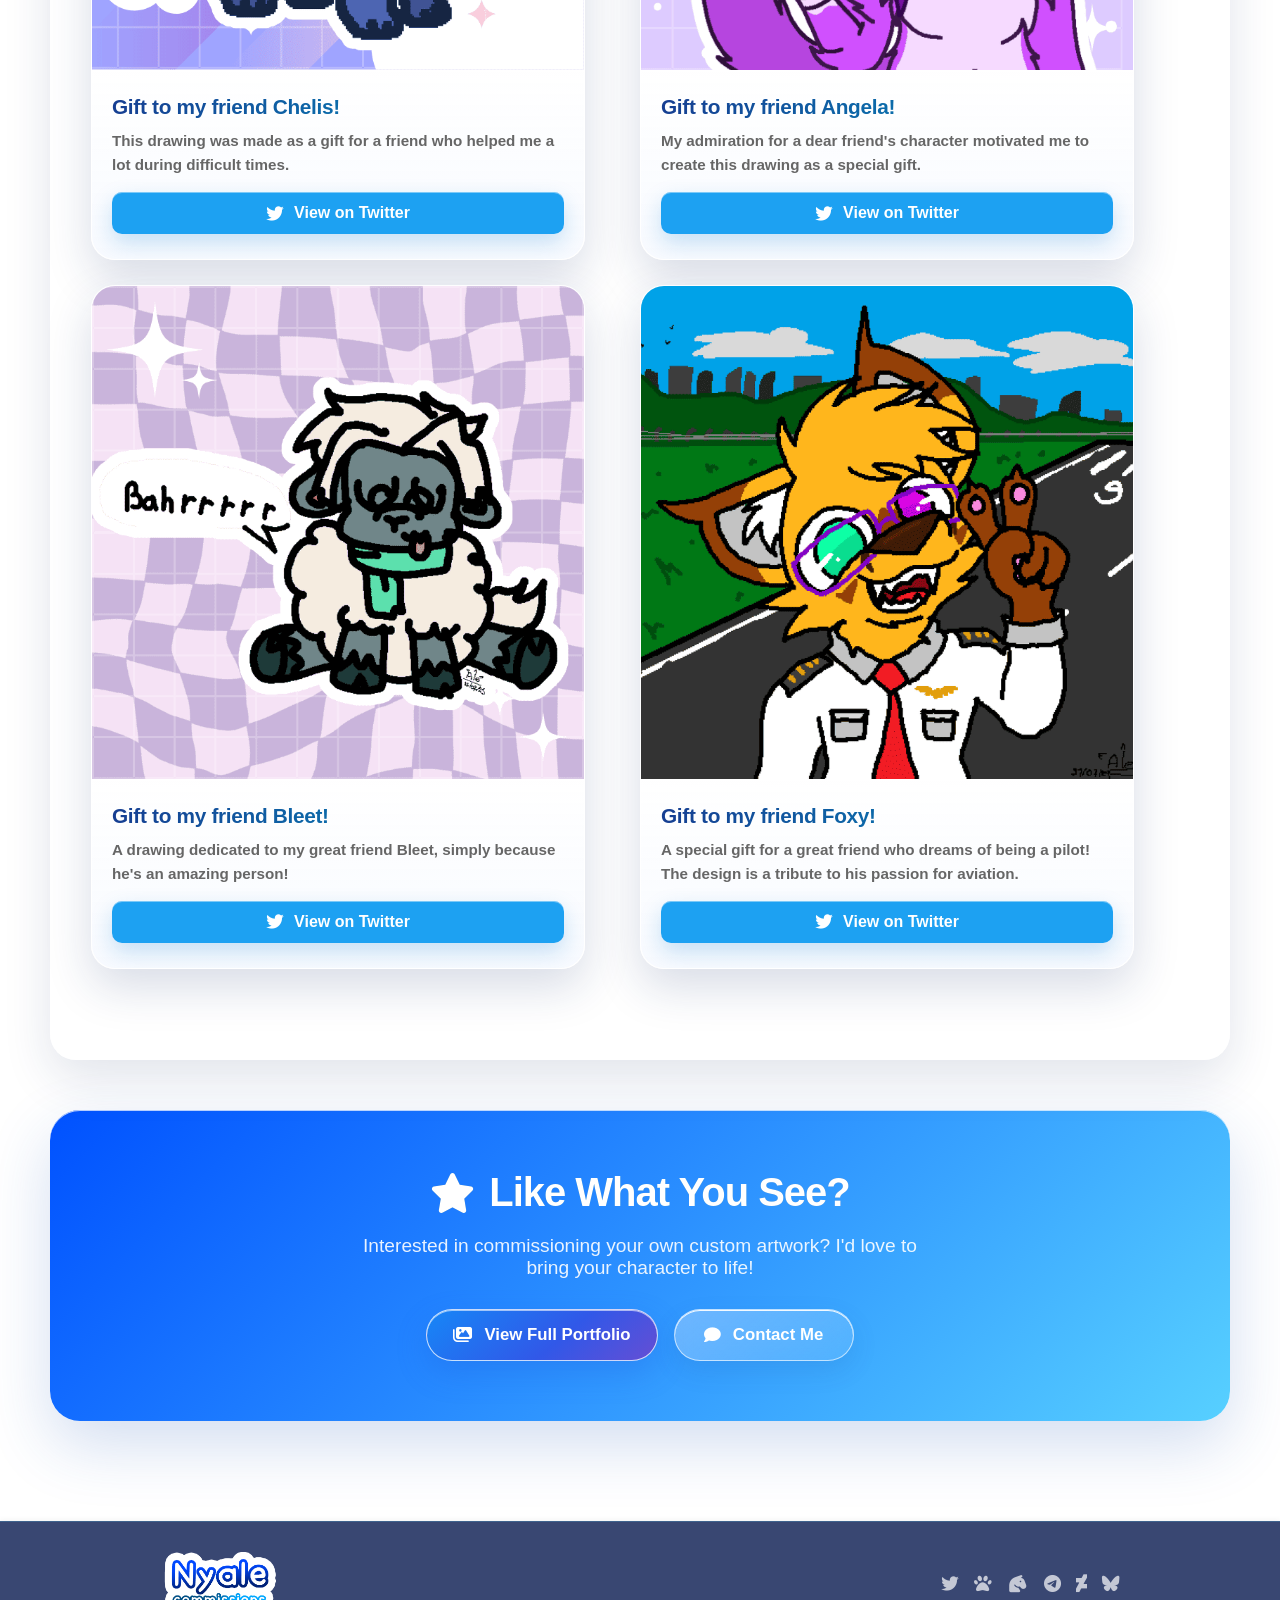
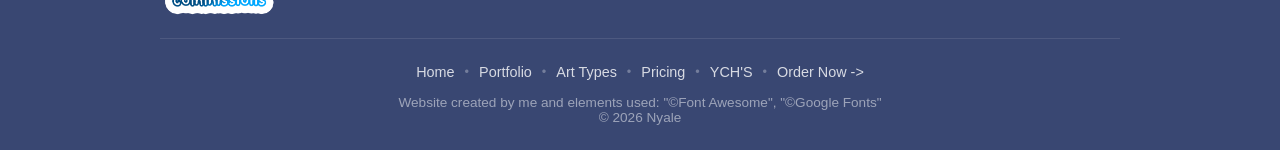
==== commit 5540c077: "FIX DNS" ====
--- a/index.html
+++ b/index.html
@@ -146,7 +146,7 @@
 
         <header class="ms-header">
             <div class="header-inner">
-                <a href="index.html" class="logo-link">
+                <a href="./" class="logo-link">
                    <img src="Icons/LOGO.png" alt="Nyale Commissions logo, featuring an illustration of a pony or furry character." class="logo">
                 </a>
             </div>
@@ -154,7 +154,7 @@
 
         <nav class="ms-nav">
             <ul>
-                <li><a href="index.html"class="order-now-btn active" ><i class="fas fa-home"></i> <span class="nav-text"> Home</span></a></li>
+                <li><a href="./" class="order-now-btn active"><i class="fas fa-home"></i> <span class="nav-text"> Home</span></a></li>
                 <li><a href="portifolio.html"><i class="fas fa-images"></i> <span class="nav-text"> Portfolio</span></a></li>
                 <li><a href="arttypes.html"><i class="fas fa-palette"></i> <span class="nav-text"> Art Types</span></a></li>
                 <li><a href="pricing.html"><i class="fas fa-tags"></i> <span class="nav-text"> Pricing</span></a></li>
@@ -167,7 +167,7 @@
         <nav class="ms-bottom-bar">
             <ul>
                 <li>
-                    <a href="index.html" class="active">
+                    <a href="./" class="active">
                         <i class="fas fa-home"></i>
                         <span class="mobile-label">Home</span>
                     </a>
@@ -518,7 +518,7 @@
                 <!-- Links de navegação e copyright -->
                 <div class="footer-bottom">
                     <div class="nav-mini">
-                        <a href="index.html">Home</a>
+                        <a href="./">Home</a>
                         <span>•</span>
                         <a href="portifolio.html">Portfolio</a>
                         <span>•</span>
--- a/CSS/index.css
+++ b/CSS/index.css
@@ -0,0 +1,674 @@
+/* ====== INDEX PAGE SPECIFIC STYLES ====== */
+
+/* Hero Section for Index - SOBRESCREVE apenas o necessário */
+.index-hero {
+    margin: 0 0 40px 0 !important;
+    border-radius: 20px;
+    background: linear-gradient(135deg, 
+        rgba(87, 208, 255, 0.15) 0%, 
+        rgba(0, 81, 255, 0.1) 50%,
+        rgba(255, 255, 255, 0.95) 100%) !important;
+}
+
+body[data-theme="dark"] .intro-section,
+body[data-theme="dark"] .intro-content h2,
+body[data-theme="dark"] .intro-text,
+body[data-theme="dark"] .tag,
+body[data-theme="dark"] .featured-gallery .portfolio-card figcaption p,
+body[data-theme="dark"] .featured-gallery .portfolio-card .btn-twitter,
+body[data-theme="dark"] .cta-section {
+    color: #f8fafc !important;
+}
+
+/* Ícone flutuante no hero da página inicial */
+.index-hero .hero-icon {
+    animation: float 4s ease-in-out infinite !important;
+}
+
+/* Intro Section - EXCLUSIVO da index */
+.intro-section {
+    background: #ffffff;
+    border-radius: 20px;
+    padding: 40px;
+    margin: 0 0 50px 0;
+    box-shadow: 0 8px 30px rgba(0, 0, 0, 0.08);
+    border: 1px solid rgba(0, 81, 255, 0.1);
+    box-sizing: border-box;
+    max-width: 100%;
+    transition: background 0.3s ease, color 0.3s ease, border-color 0.3s ease;
+}
+
+.intro-container {
+    display: flex;
+    align-items: center;
+    gap: 40px;
+    max-width: 1200px;
+    margin: 0 auto;
+    animation: fadeInUp 0.8s ease-out;
+    flex-wrap: wrap; /* Permite quebra em telas pequenas */
+    justify-content: center; /* Centraliza em telas pequenas */
+}
+
+/* Avatar da intro */
+.intro-avatar {
+    position: relative;
+    flex-shrink: 0;            /* não deixa esmagar */
+    display: flex;
+    align-items: center;
+    justify-content: center;
+}
+
+/* Imagem do avatar */
+.intro-avatar img {
+    width: 340px;              /* TAMANHO PEQUENO */
+    height: auto;
+    z-index: 2;
+}
+
+.intro-content {
+    animation: fadeInUp 0.8s ease-out 0.2s both;
+    flex: 1;
+    min-width: 300px; /* Largura mínima para conteúdo */
+}
+
+.intro-content h2 {
+    color: #0051ff;
+    margin: 0 0 20px 0;
+    font-size: 2.2rem;
+    display: flex;
+    align-items: center;
+    gap: 12px;
+    flex-wrap: wrap; /* Permite quebra em telas pequenas */
+}
+
+.intro-content h2 i {
+    color: #ff6b35;
+    animation: bounce 2s infinite;
+}
+
+/* ANIMAÇÕES EXCLUSIVAS DA INDEX */
+@keyframes bounce {
+    0%, 100% { transform: translateY(0); }
+    50% { transform: translateY(-5px); }
+}
+
+@keyframes pulseGlow {
+    0%, 100% { opacity: 0.5; }
+    50% { opacity: 0.8; }
+}
+
+@keyframes avatarFloat {
+    0%, 100% { transform: translateY(0px); }
+    50% { transform: translateY(-12px); }
+}
+
+@keyframes avatarRotate {
+    0% { transform: translate(-50%, -50%) rotate(0deg); }
+    100% { transform: translate(-50%, -50%) rotate(360deg); }
+}
+
+@keyframes spin {
+    0% { transform: rotate(0deg); }
+    100% { transform: rotate(360deg); }
+}
+
+.intro-text {
+    font-size: 1.15rem;
+    line-height: 1.7;
+    color: #333;
+    margin: 0 0 25px 0;
+    word-wrap: break-word;
+    transition: color 0.3s ease;
+}
+
+.intro-tags {
+    display: flex;
+    flex-wrap: wrap;
+    gap: 12px;
+}
+
+.tag {
+    background: rgba(0, 81, 255, 0.1);
+    color: #0051ff;
+    padding: 8px 16px;
+    border-radius: 20px;
+    font-size: 0.9rem;
+    font-weight: 600;
+    display: flex;
+    align-items: center;
+    gap: 8px;
+    transition: all 0.3s ease;
+    white-space: nowrap; /* Mantém em uma linha */
+}
+
+.tag:hover {
+    background: rgba(0, 81, 255, 0.2);
+    transform: translateY(-2px);
+}
+
+.tag i {
+    font-size: 0.9rem;
+}
+
+/* Featured Gallery for Index */
+.featured-gallery.portfolio-section--big-white {
+    padding: 40px;
+    margin: 0 0 50px 0;
+    box-sizing: border-box;
+}
+
+/* Portfolio Cards for Index - ESTILOS ESPECÍFICOS */
+.featured-gallery .portfolio-card figcaption {
+    padding: 25px 20px !important;
+    text-align: left !important;
+    box-sizing: border-box;
+}
+
+.featured-gallery .portfolio-card figcaption p {
+    color: #666;
+    line-height: 1.6;
+    margin: 10px 0 15px;
+    font-size: 0.95rem;
+    flex-grow: 1;
+    word-wrap: break-word;
+    transition: color 0.3s ease;
+}
+
+/* Botão Twitter específico da index */
+.featured-gallery .portfolio-card .btn-twitter {
+    display: flex;
+    align-items: center;
+    justify-content: center;
+    gap: 10px;
+    background: #1DA1F2;
+    color: white;
+    text-decoration: none;
+    padding: 12px 20px;
+    border-radius: 10px;
+    font-weight: 600;
+    transition: all 0.3s ease;
+    margin-top: 15px;
+    border: none;
+    width: 100%;
+    box-sizing: border-box;
+    white-space: nowrap; /* Mantém texto em uma linha */
+    overflow: hidden;
+    text-overflow: ellipsis; /* Adiciona "..." se texto for muito longo */
+}
+
+.featured-gallery .portfolio-card .btn-twitter:hover {
+    background: #0c85d0;
+    transform: translateY(-2px);
+    box-shadow: 0 4px 12px rgba(29, 161, 242, 0.3);
+}
+
+.featured-gallery .portfolio-card .btn-twitter i {
+    font-size: 1.1rem;
+    flex-shrink: 0; /* Impede que o ícone diminua */
+}
+
+/* CTA Section específica da index - CORRIGIDO PARA RESPONSIVIDADE */
+.cta-section {
+    background: linear-gradient(135deg, #0051ff 0%, #57d0ff 100%);
+    border-radius: 20px;
+    padding: 60px 40px;
+    text-align: center;
+    margin: 50px 0;
+    color: white;
+    box-shadow: 0 10px 40px rgba(0, 81, 255, 0.3);
+    box-sizing: border-box;
+    max-width: 100%;
+    overflow: hidden; /* Esconde qualquer conteúdo que ultrapasse */
+}
+
+.cta-content h2 {
+    font-size: 2.5rem;
+    margin: 0 0 20px 0;
+    display: flex;
+    align-items: center;
+    justify-content: center;
+    gap: 15px;
+    flex-wrap: wrap; /* Permite quebra em telas pequenas */
+    word-wrap: break-word;
+}
+
+.cta-content h2 i {
+    color: #ffd700;
+    animation: spin 3s linear infinite;
+}
+
+.cta-content p {
+    font-size: 1.2rem;
+    margin: 0 0 30px 0;
+    opacity: 0.9;
+    max-width: 600px;
+    margin-left: auto;
+    margin-right: auto;
+    word-wrap: break-word;
+    padding: 0 10px; /* Padding para não colar nas bordas */
+}
+
+.cta-buttons {
+    display: flex;
+    justify-content: center;
+    gap: 16px;
+    flex-wrap: wrap; /* quebra só se precisar */
+}
+
+
+/* BOTÕES CTA CORRIGIDOS PARA RESPONSIVIDADE */
+.cta-btn {
+    display: inline-flex;   /* botão do tamanho do conteúdo */
+    align-items: center;
+    justify-content: center;
+    gap: 12px;
+
+    padding: 14px 26px;     /* um pouco menor */
+    border-radius: 12px;
+    font-size: 1.05rem;
+    font-weight: 600;
+
+    text-decoration: none;
+    transition: all 0.3s ease;
+
+    min-width: 180px;       /* tamanho consistente */
+    max-width: 260px;       /* NÃO deixa virar um monstrão */
+    min-height: 52px;
+
+    white-space: nowrap;    /* mantém compacto */
+}
+
+
+.cta-btn.primary {
+    background: white;
+    color: #0051ff;
+    box-shadow: 0 5px 20px rgba(255, 255, 255, 0.3);
+}
+
+.cta-btn.primary:hover {
+    transform: translateY(-3px);
+    box-shadow: 0 8px 25px rgba(255, 255, 255, 0.4);
+    background: #f8f9ff;
+}
+
+.cta-btn.secondary {
+    background: rgba(255, 255, 255, 0.2);
+    color: white;
+    border: 2px solid rgba(255, 255, 255, 0.3);
+    backdrop-filter: blur(10px);
+}
+
+.cta-btn.secondary:hover {
+    background: rgba(255, 255, 255, 0.3);
+    transform: translateY(-3px);
+    border-color: white;
+}
+
+/* ====== PORTFOLIO GRID ESPECÍFICO PARA INDEX ====== */
+.portfolio-grid2 {
+    display: grid;
+    grid-template-columns: repeat(auto-fill, minmax(460px, 1fr));
+    column-gap: 0px; 
+    row-gap: 25px;    
+    padding: 0;
+    box-sizing: border-box;
+}
+
+/* =========================== */
+/* RESPONSIVIDADE ESPECÍFICA DA INDEX */
+/* =========================== */
+
+/* Telas grandes (acima de 1200px) */
+@media (min-width: 1201px) {
+    .portfolio-grid2 {
+        grid-template-columns: repeat(auto-fill, minmax(460px, 1fr));
+    }
+}
+
+/* Telas médias (992px - 1200px) */
+@media (max-width: 1200px) and (min-width: 993px) {
+    .portfolio-grid2 {
+        grid-template-columns: repeat(auto-fill, minmax(400px, 1fr));
+    }
+    
+    .cta-section {
+        padding: 50px 30px;
+    }
+    
+    .cta-content h2 {
+        font-size: 2.2rem;
+    }
+}
+
+/* Tablets (768px - 992px) */
+@media (max-width: 992px) and (min-width: 769px) {
+    .intro-container {
+        flex-direction: column;
+        text-align: center;
+        gap: 30px;
+    }
+    
+    .intro-content h2 {
+        justify-content: center;
+    }
+    
+    .intro-tags {
+        justify-content: center;
+    }
+    
+    .portfolio-grid2 {
+        grid-template-columns: repeat(auto-fill, minmax(350px, 1fr));
+    }
+    
+    .cta-buttons {
+        flex-direction: row; /* Mantém em linha se couber */
+        flex-wrap: wrap;
+    }
+    
+    .cta-btn {
+        min-width: 180px;
+        padding: 14px 25px;
+        font-size: 1rem;
+    }
+    
+    .cta-section {
+        padding: 40px 30px;
+    }
+    
+    .cta-content h2 {
+        font-size: 2rem;
+    }
+    
+    .cta-content p {
+        font-size: 1.1rem;
+    }
+}
+
+/* Tablets pequenos e celulares grandes (600px - 768px) */
+@media (max-width: 768px) and (min-width: 601px) {
+    .intro-section {
+        padding: 30px 20px;
+    }
+    
+    .intro-content h2 {
+        font-size: 1.8rem;
+    }
+    
+    .featured-gallery.portfolio-section--big-white {
+        padding: 20px;
+    }
+    
+    .portfolio-grid2 {
+        grid-template-columns: repeat(2, 1fr); /* 2 colunas fixas */
+        gap: 15px;
+    }
+    
+    .cta-section {
+        padding: 40px 20px;
+        margin: 30px 0;
+    }
+    
+    .cta-content h2 {
+        font-size: 1.8rem;
+        gap: 10px;
+    }
+    
+    .cta-content p {
+        font-size: 1rem;
+        padding: 0 15px;
+    }
+    
+    .cta-buttons {
+        flex-direction: column; /* Coluna em tablets pequenos */
+        align-items: center;
+        width: 100%;
+        max-width: 400px;
+        margin: 0 auto;
+    }
+    
+    .cta-btn {
+    width: auto;        /* não força 100% */
+    max-width: 280px;
+    padding: 14px 22px;
+    font-size: 1rem;
+    }
+}
+
+/* Celulares (480px - 600px) */
+@media (max-width: 600px) and (min-width: 481px) {
+    .intro-container {
+        gap: 25px;
+    }
+    
+    .intro-content h2 {
+        font-size: 1.6rem;
+    }
+    
+    .intro-text {
+        font-size: 1rem;
+    }
+    
+    .tag {
+        font-size: 0.85rem;
+        padding: 6px 12px;
+    }
+    
+    .portfolio-grid2 {
+        grid-template-columns: 1fr; /* 1 coluna */
+        gap: 15px;
+    }
+    
+    .featured-gallery .portfolio-card figcaption {
+        padding: 20px 15px !important;
+    }
+    
+    .featured-gallery .portfolio-card .btn-twitter {
+        padding: 10px 15px;
+        font-size: 0.9rem;
+    }
+    
+    .cta-section {
+        padding: 30px 15px;
+        margin: 25px 0;
+        border-radius: 15px;
+    }
+    
+    .cta-content h2 {
+        font-size: 1.6rem;
+        margin-bottom: 15px;
+    }
+    
+    .cta-content p {
+        font-size: 0.95rem;
+        margin-bottom: 25px;
+        padding: 0 10px;
+    }
+    
+    .cta-buttons {
+        align-items: center;
+    }
+    
+    .cta-btn {
+        width: 100%;
+        min-width: unset;
+        padding: 14px 20px;
+        font-size: 0.95rem;
+        min-height: 55px;
+    }
+    
+    .cta-btn i {
+        font-size: 1rem;
+    }
+}
+
+/* Celulares pequenos (até 480px) - CRÍTICO PARA OS BOTÕES */
+@media (max-width: 480px) {
+    .intro-section {
+        padding: 25px 15px;
+        margin-bottom: 30px;
+    }
+    
+    .intro-container {
+        gap: 20px;
+    }
+    
+    .intro-content h2 {
+        font-size: 1.5rem;
+        text-align: center;
+        justify-content: center;
+    }
+    
+    .intro-text {
+        font-size: 0.95rem;
+        text-align: center;
+    }
+    
+    .intro-tags {
+        justify-content: center;
+    }
+    
+    .tag {
+        font-size: 0.8rem;
+        padding: 5px 10px;
+        white-space: normal; /* Permite quebra em telas muito pequenas */
+        text-align: center;
+    }
+    
+    .portfolio-grid2 {
+        grid-template-columns: 1fr;
+        gap: 15px;
+        row-gap: 15px;
+    }
+    
+    .featured-gallery .portfolio-card figcaption {
+        padding: 18px 12px !important;
+    }
+    
+    .featured-gallery .portfolio-card figcaption p {
+        font-size: 0.9rem;
+    }
+    
+    .featured-gallery .portfolio-card .btn-twitter {
+        padding: 10px 12px;
+        font-size: 0.85rem;
+        white-space: normal; /* Permite quebra de texto */
+        text-align: center;
+        line-height: 1.3;
+    }
+    
+    /* CORREÇÃO CRÍTICA PARA OS BOTÕES CTA EM TELAS MUITO PEQUENAS */
+    .cta-section {
+        padding: 25px 10px !important; /* Padding mínimo */
+        margin: 20px 0;
+        border-radius: 12px;
+    }
+    
+    .cta-content h2 {
+        font-size: 1.4rem !important;
+        margin-bottom: 12px;
+        flex-direction: column; /* Ícone acima do texto */
+        gap: 8px;
+        text-align: center;
+        padding: 0 5px;
+    }
+    
+    .cta-content p {
+        font-size: 0.9rem !important;
+        margin-bottom: 20px;
+        padding: 0 8px;
+        line-height: 1.4;
+    }
+    
+    .cta-buttons {
+        flex-direction: column;
+        gap: 12px;
+        width: 100%;
+        padding: 0 5px;
+    }
+    
+    .cta-btn {
+        width: 100% !important;
+        max-width: 100% !important;
+        min-width: unset !important;
+        padding: 12px 15px !important;
+        font-size: 0.9rem !important;
+        min-height: 50px;
+        border-radius: 10px;
+        flex-direction: row; /* Mantém ícone e texto lado a lado */
+        justify-content: center;
+        white-space: normal; /* PERMITE QUEBRA DE LINHA */
+        word-break: break-word; /* Quebra palavras longas */
+        text-align: center;
+        line-height: 1.3;
+    }
+    
+    .cta-btn i {
+        font-size: 0.95rem;
+        flex-shrink: 0; /* Impede que ícone diminua */
+    }
+    
+    /* Para textos muito longos em inglês */
+    .cta-btn span {
+        display: inline-block;
+        max-width: calc(100% - 30px); /* Reserva espaço para o ícone */
+    }
+}
+
+/* Telas extremamente pequenas (até 320px) */
+@media (max-width: 320px) {
+    .cta-content h2 {
+        font-size: 1.3rem !important;
+    }
+    
+    .cta-content p {
+        font-size: 0.85rem !important;
+    }
+    
+    .cta-btn {
+        padding: 10px 12px !important;
+        font-size: 0.85rem !important;
+        min-height: 45px;
+        flex-wrap: wrap; /* Permite quebra se necessário */
+    }
+    
+    .cta-btn i {
+        margin-right: 5px;
+    }
+    
+    /* Para botões com texto muito longo */
+    .cta-btn.primary,
+    .cta-btn.secondary {
+        font-size: 0.8rem !important;
+        padding: 8px 10px !important;
+    }
+    
+    /* Ajuste específico para textos em inglês */
+    .cta-btn span {
+        font-size: 0.8rem;
+    }
+}
+
+/* Correção para evitar que qualquer elemento ultrapasse a largura */
+@media (max-width: 767px) {
+    .content {
+        padding-left: 10px;
+        padding-right: 10px;
+    }
+    
+    .portfolio-section--big-white,
+    .intro-section,
+    .cta-section {
+        border-radius: 15px; /* Cantos mais suaves em mobile */
+    }
+}
+
+/* Garantir que imagens sejam responsivas */
+img {
+    max-width: 100%;
+    height: auto;
+}
+
+/* Prevenir overflow horizontal em qualquer elemento */
+* {
+    box-sizing: border-box;
+}
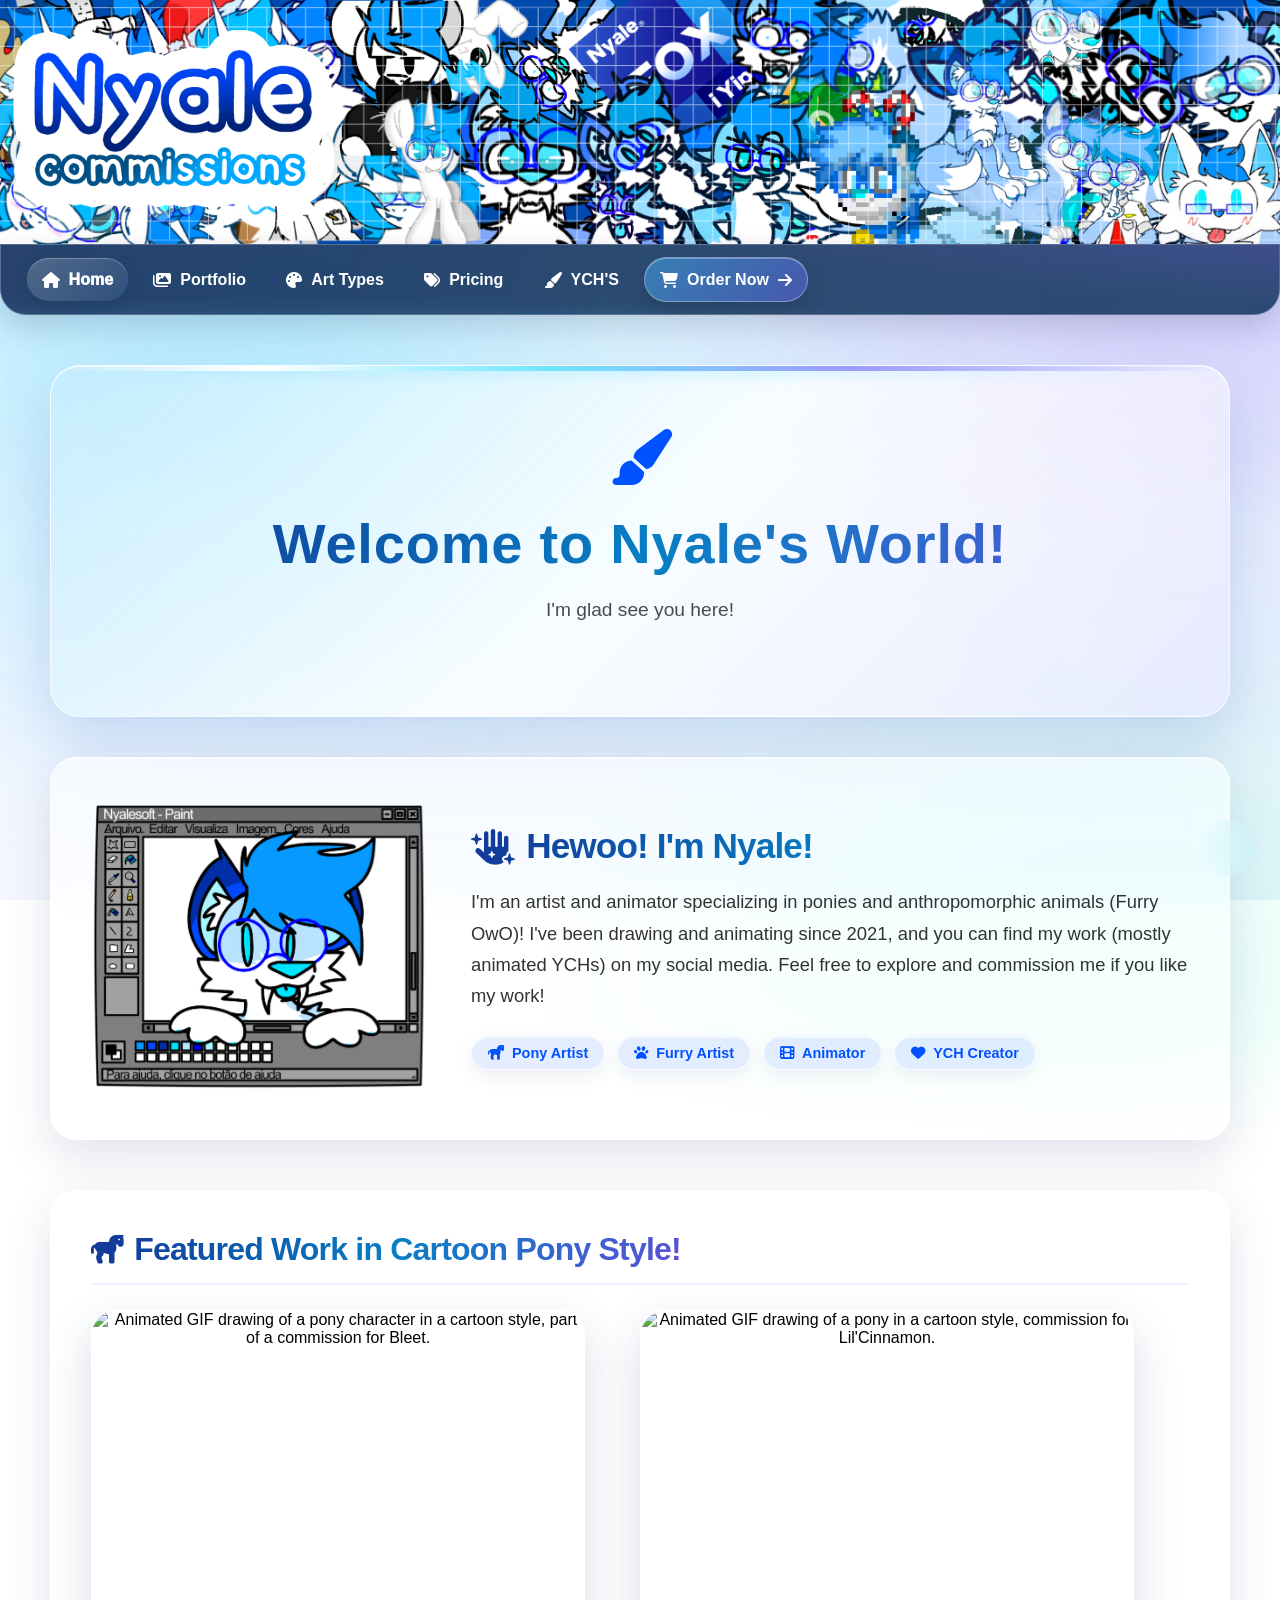
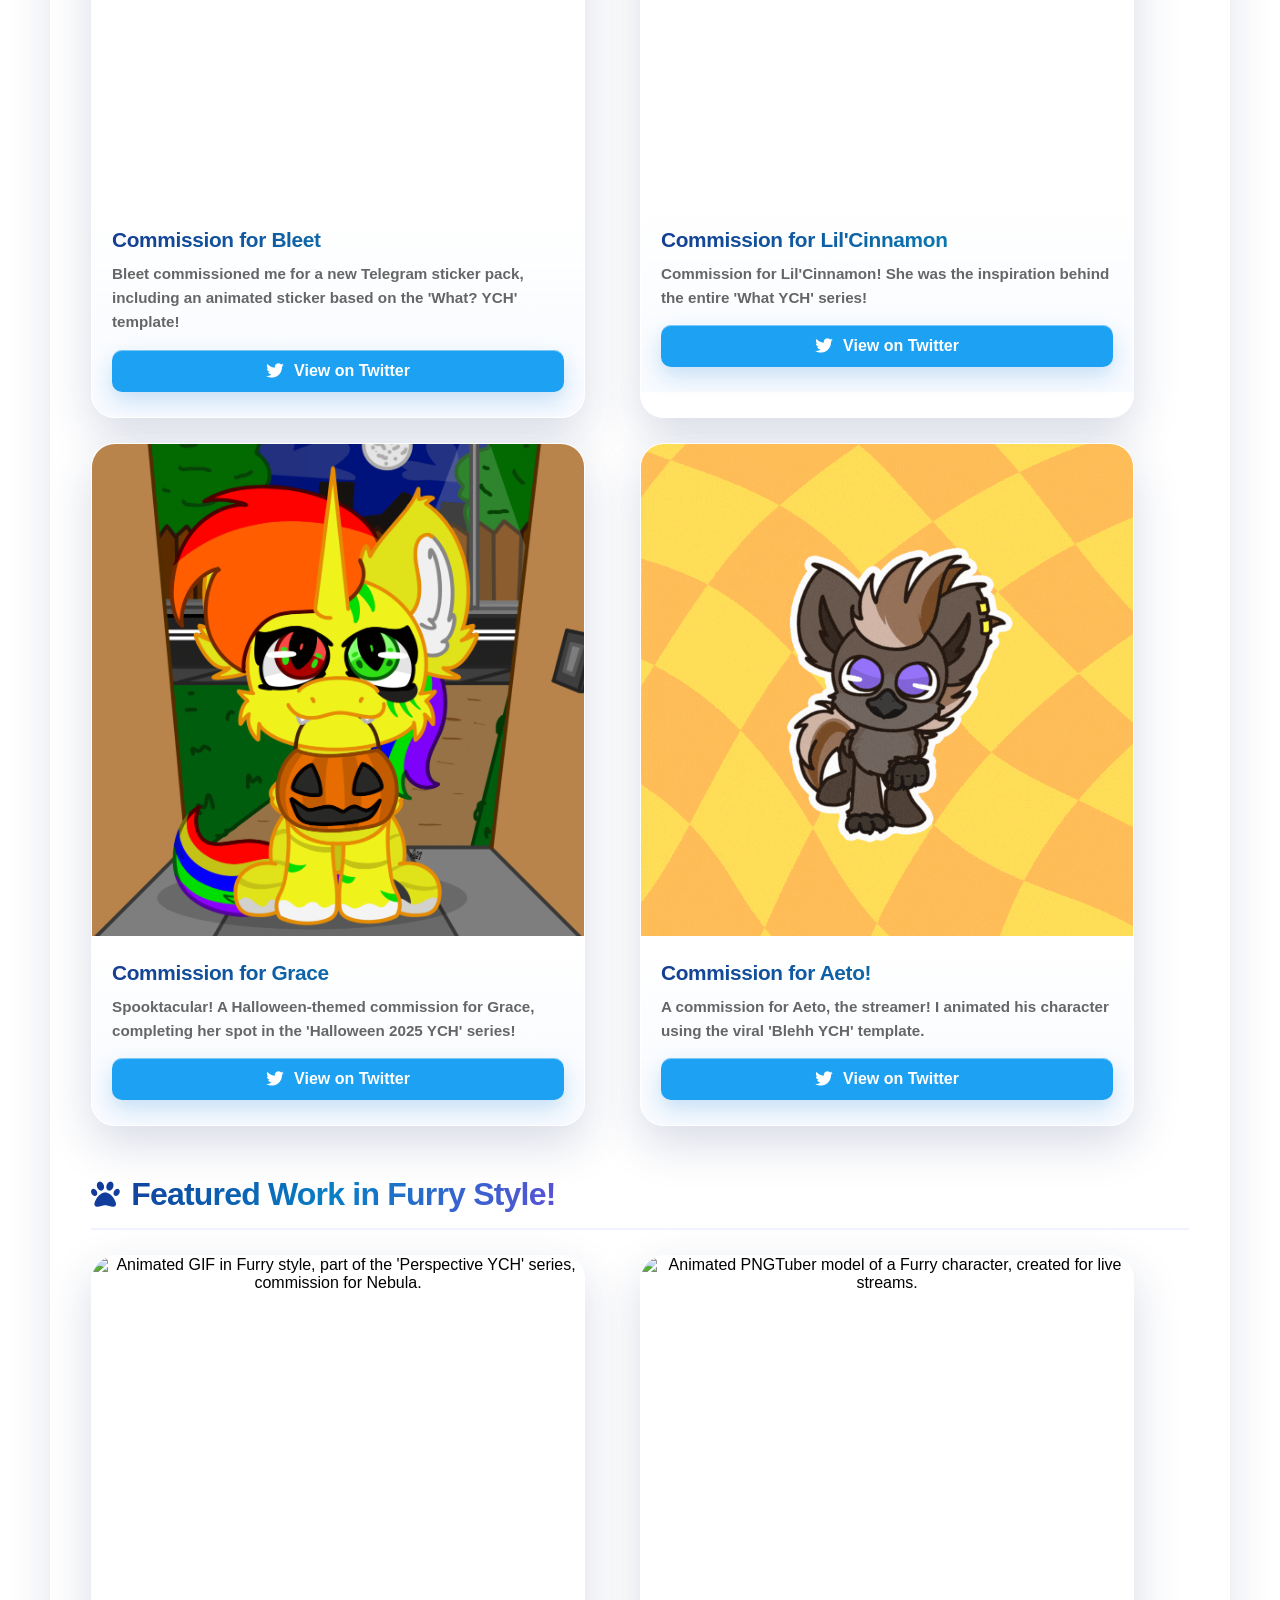
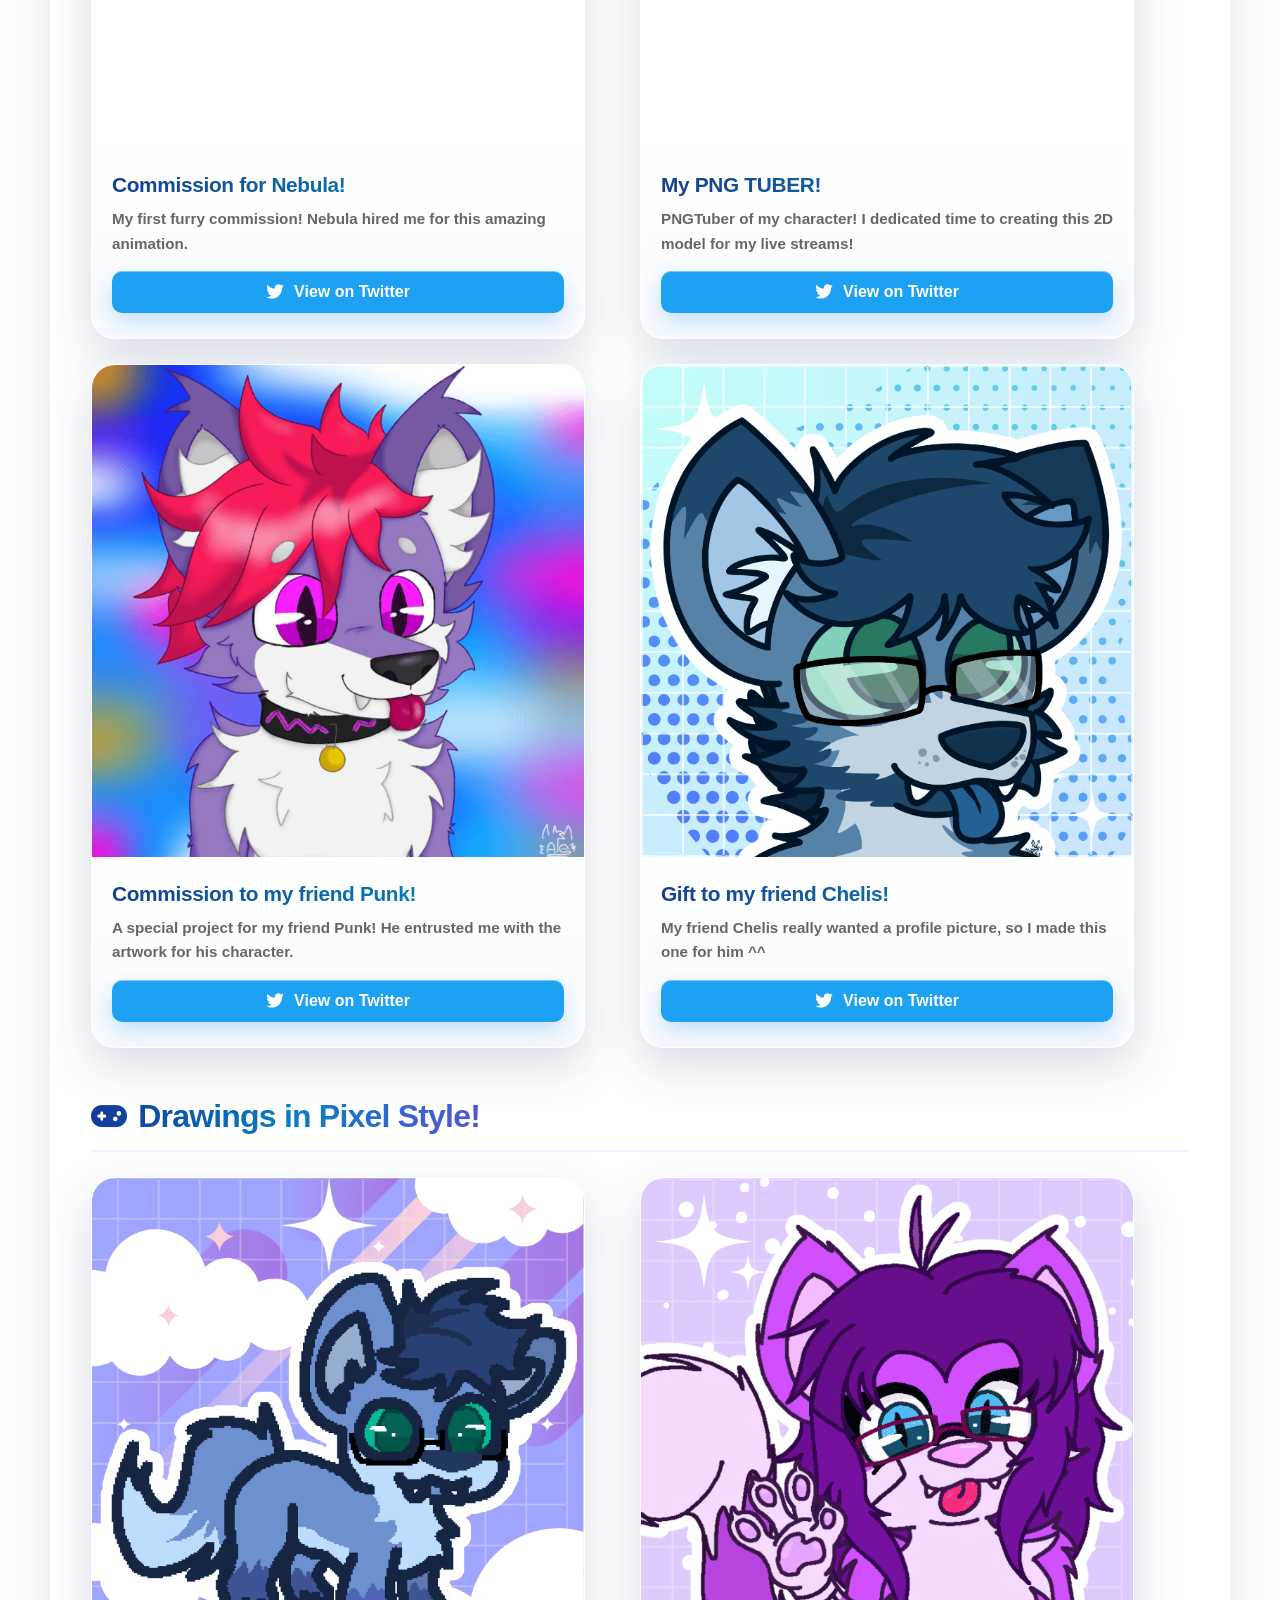
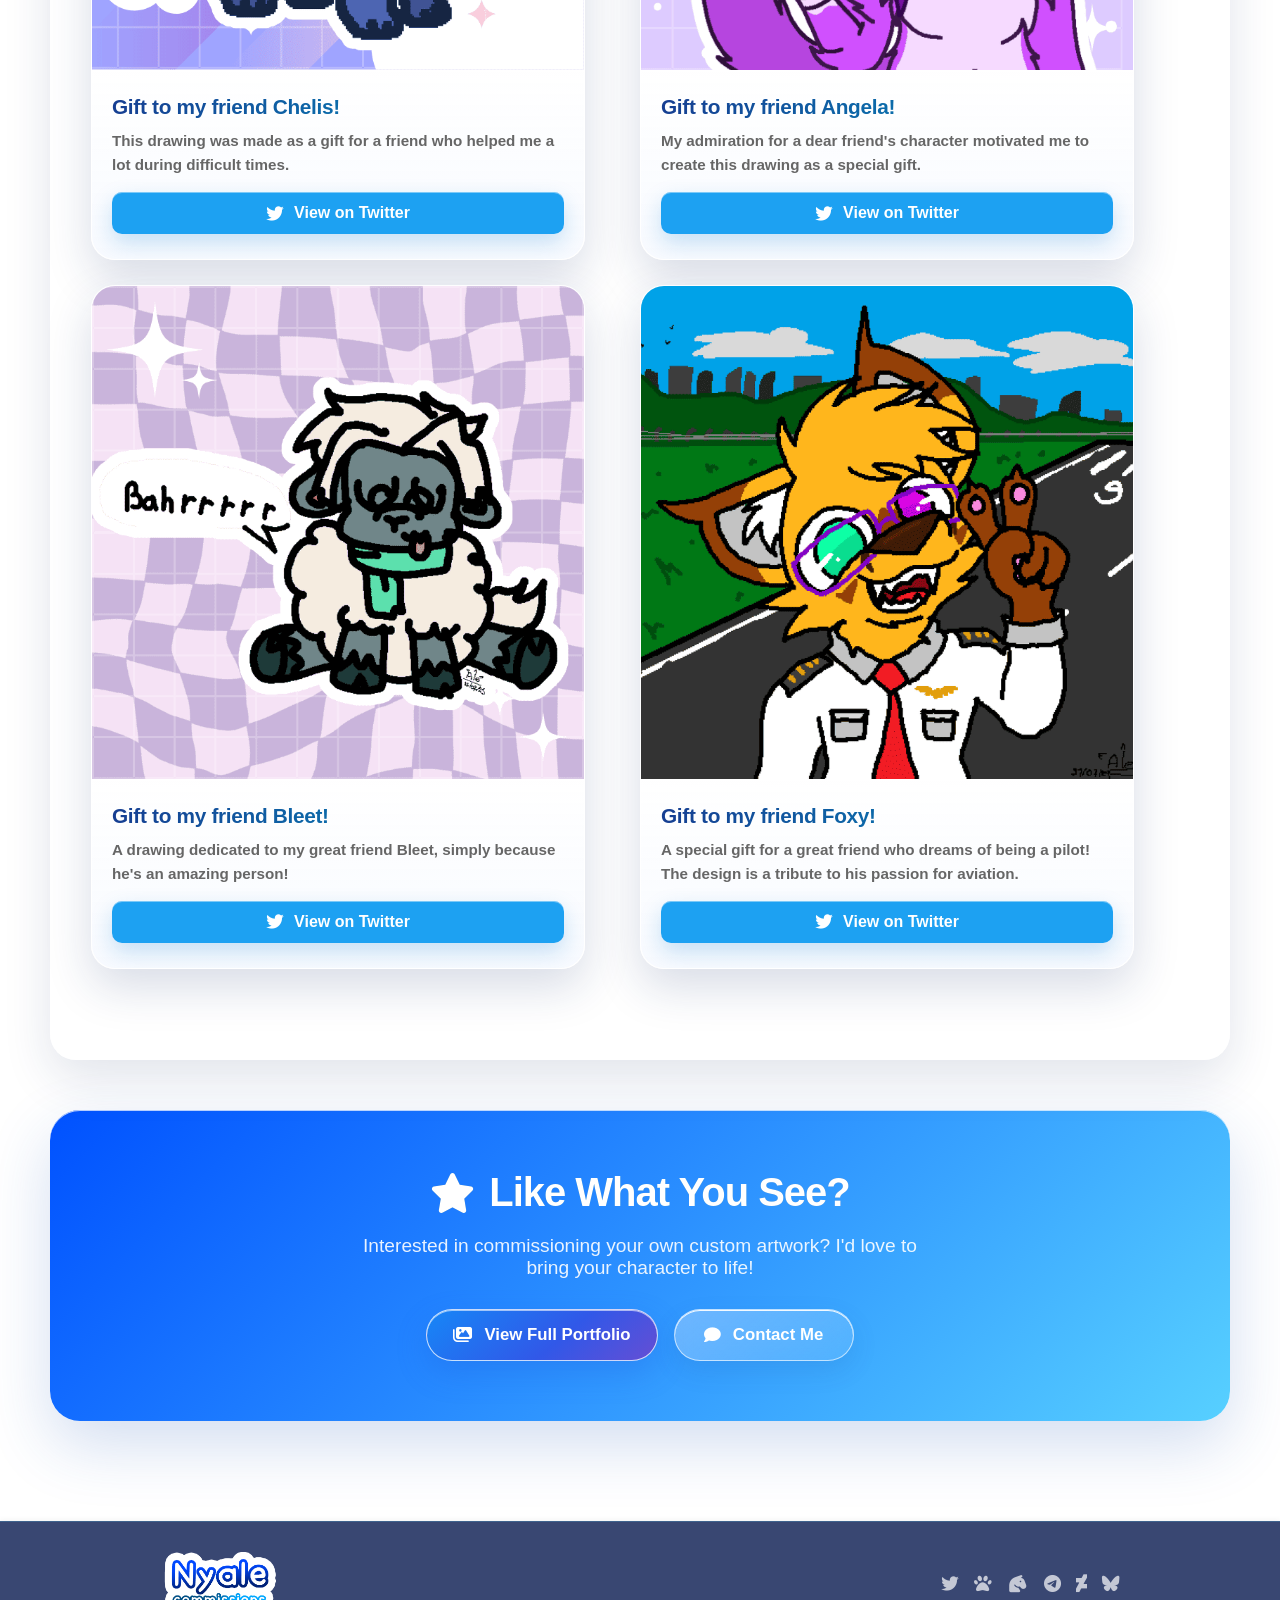
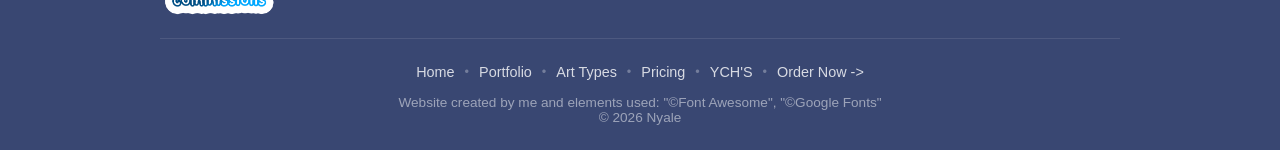
==== commit 3b5fbb8e: "aa" ====
--- a/index.html
+++ b/index.html
@@ -9,6 +9,7 @@
     <meta name="description" content="Nyalefox (Nyale) - Professional custom art commissions: YCH, pony, furry, and pixel art. Order custom illustrations, mascots, animations, and Telegram stickers. Artist since 2021.">
     <meta name="keywords" content="Nyalefox, Nyale commissions, pony artist, furry artist, YCH commissions, pixel art commissions, custom art, animation commissions, telegram stickers, PNGTuber art, custom illustration">
     <meta name="robots" content="index, follow, max-image-preview:large">
+    <meta name="yandex-verification" content="054da20b99649c78" />
     <link rel="canonical" href="https://alexandre0202.github.io/NyalexandreWiki/">
     
     <!-- Language and Region -->
@@ -563,4 +564,4 @@
     <script src="Scripts/theme-toggle.js" defer></script>
 
 </body>
-</html>+</html>
